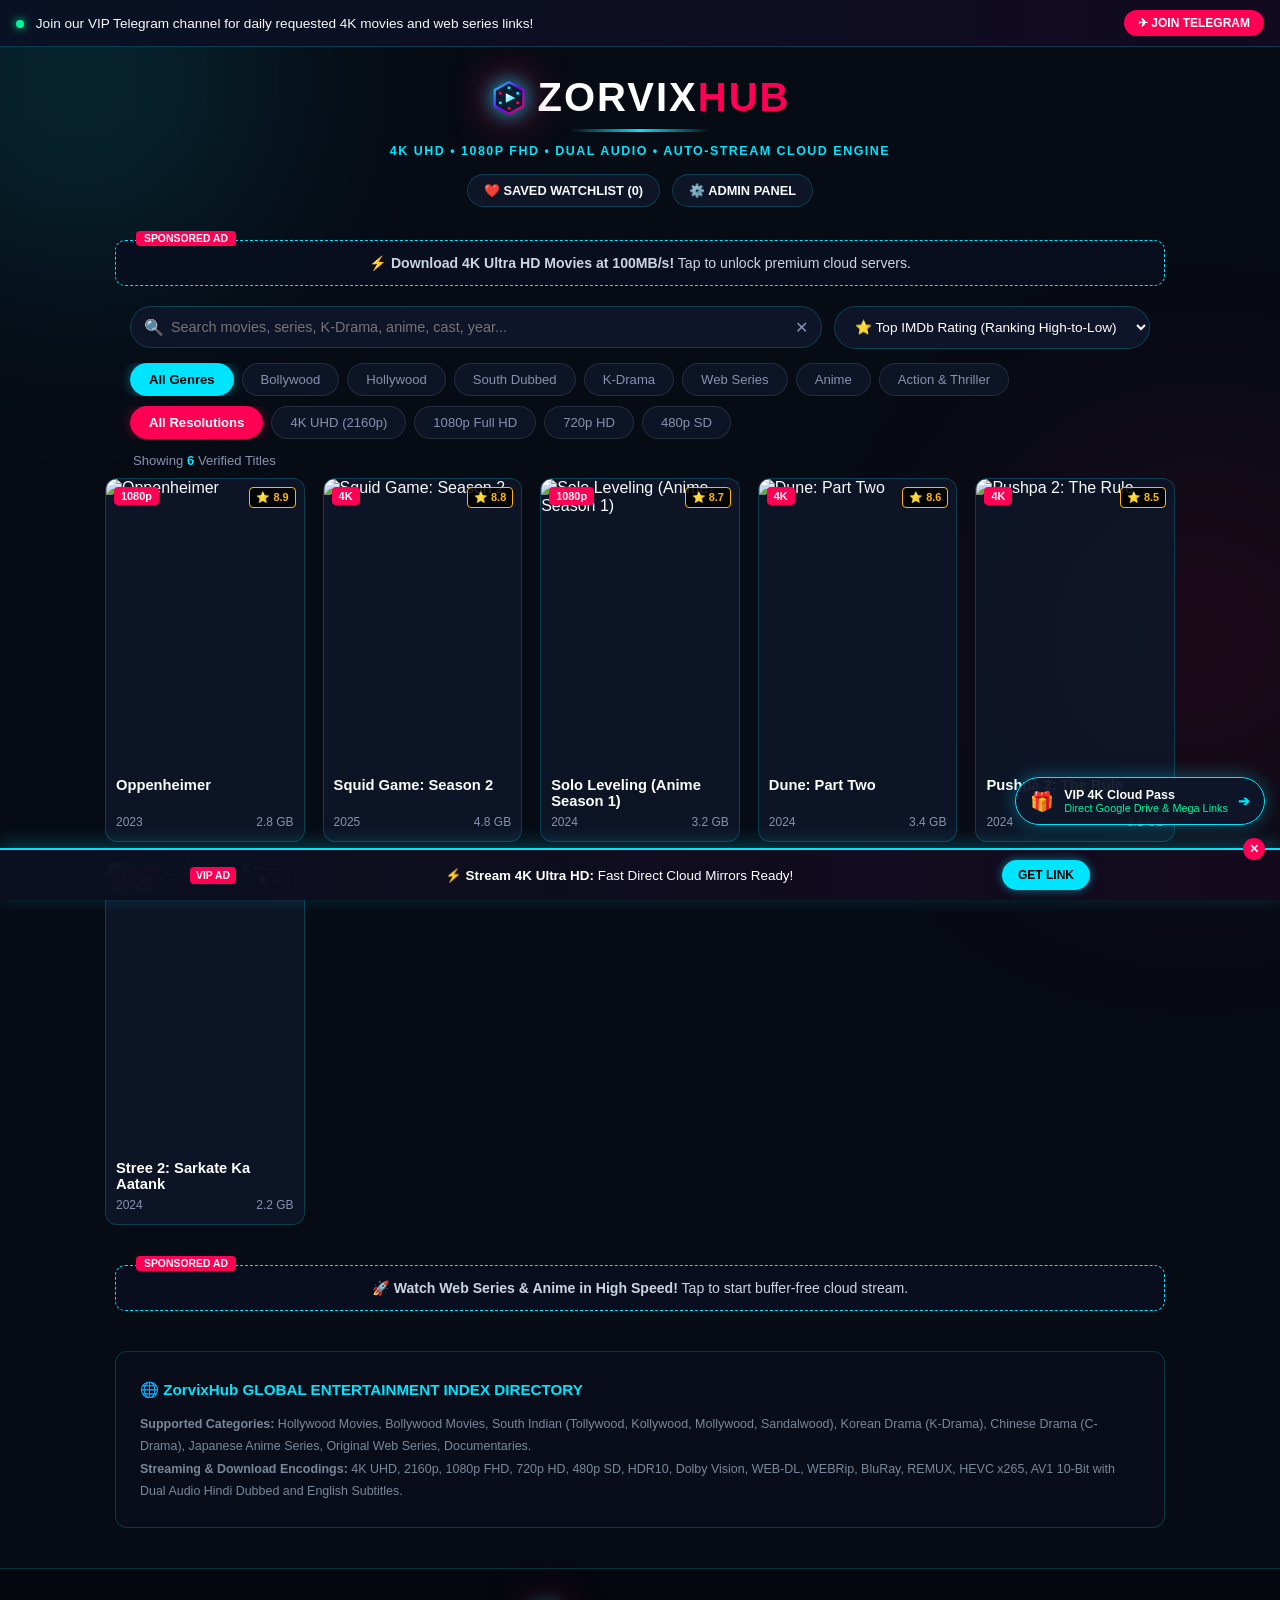
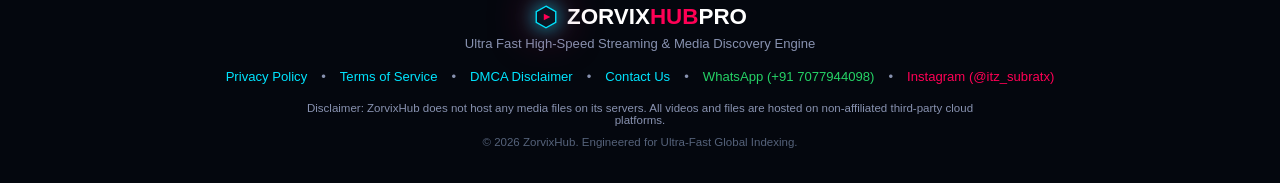
==== index.html @ 049d760f "Connected official Telegram channel https://t.me/chine_hub to announcement bar and contact page" ====
<!DOCTYPE html>
<html lang="en">
<head>
    <meta charset="UTF-8">
    <meta name="viewport" content="width=device-width, initial-scale=1.0">

    <!-- Search Engine & Ad Verifications -->
    <meta name="google-site-verification" content="EJWRlxUQaINlHcEwIKoQT2uw1uPdCqK98JJCROmM9QI" />
    <meta name="monetag" content="31e8a74ea8560d8a04b7a0386dc97819" />

    <!-- Top Ranking SEO Meta Tags -->
    <title>ZorvixHub - Watch Online & Download 4K Ultra HD Movies, Web Series, K-Drama Free</title>
    <meta name="title" content="ZorvixHub - Watch Online & Download 4K Ultra HD Movies, Web Series, K-Drama Free">
    <meta name="description" content="Stream and download latest Bollywood, Hollywood, South Indian (Tollywood, Kollywood), K-Drama, and Web Series in 4K UHD, 1080p Full HD, Dual Audio Hindi Dubbed with ultra fast cloud servers.">
    <meta name="keywords" content="movies, movie, films, cinema, latest movies, new movies, Hollywood movies, Bollywood movies, South Indian movies, Telugu movies, Tamil movies, web series, K-drama, anime, 4K, 1080p, 720p, Dual Audio, Hindi dubbed, watch online, free download, ZorvixHub">
    <meta name="robots" content="index, follow, max-image-preview:large, max-snippet:-1, max-video-preview:-1">
    <link rel="canonical" href="https://subbhu7077.github.io/movies-site/">

    <!-- Social Media Open Graph (WhatsApp, FB, Telegram) -->
    <meta property="og:type" content="website">
    <meta property="og:url" content="https://subbhu7077.github.io/movies-site/">
    <meta property="og:site_name" content="ZorvixHub">
    <meta property="og:title" content="ZorvixHub - 4K Ultra HD Movies & Web Series Free Streaming Portal">
    <meta property="og:description" content="Direct high-speed streaming and cloud downloads for latest movies, anime & web series.">
    <meta property="og:image" content="https://subbhu7077.github.io/movies-site/banner.jpg">

    <!-- Twitter Card -->
    <meta name="twitter:card" content="summary_large_image">
    <meta name="twitter:title" content="ZorvixHub - Ultra Fast 4K Movies Portal">
    <meta name="twitter:description" content="Watch online & download movies in 4K UHD with multi-audio & subtitles.">
    <meta name="twitter:image" content="https://subbhu7077.github.io/movies-site/banner.jpg">

    <!-- Schema.org Dynamic Search Graph -->
    <script type="application/ld+json">
    {
      "@context": "https://schema.org",
      "@graph": [
        {
          "@type": "WebSite",
          "@id": "https://subbhu7077.github.io/movies-site/#website",
          "url": "https://subbhu7077.github.io/movies-site/",
          "name": "ZorvixHub",
          "potentialAction": {
            "@type": "SearchAction",
            "target": "https://subbhu7077.github.io/movies-site/?search={search_term_string}",
            "query-input": "required name=search_term_string"
          }
        },
        {
          "@type": "Organization",
          "name": "ZorvixHub Media",
          "url": "https://subbhu7077.github.io/movies-site/",
          "logo": "https://subbhu7077.github.io/movies-site/banner.jpg"
        }
      ]
    }
    </script>

    <link rel="stylesheet" href="style.css?v=100">
</head>
<body>

    <div class="ambient-glow glow-cyan"></div>
    <div class="ambient-glow glow-pink"></div>

    <!-- Announcement Bar -->
    <div class="top-notice">
        <div class="notice-text">
            <span class="live-dot"></span>
            <span>Join our VIP Telegram channel for daily requested 4K movies and web series links!</span>
        </div>
        <a href="https://t.me/chine_hub" target="_blank" class="notice-btn" rel="noopener">✈ JOIN TELEGRAM</a>
    </div>

    <!-- Header Section with Floating Glowing Cinema Logo -->
    <header>
        <div class="logo-wrap">
            <h1 class="neon-title">
                <span class="floating-brand-logo" title="ZorvixHub Official Logo">
                    <svg viewBox="0 0 48 48" fill="none" xmlns="http://www.w3.org/2000/svg">
                        <defs>
                            <linearGradient id="cineLogoGrad" x1="0%" y1="0%" x2="100%" y2="100%">
                                <stop offset="0%" stop-color="#00e5ff"/>
                                <stop offset="50%" stop-color="#7000ff"/>
                                <stop offset="100%" stop-color="#ff0055"/>
                            </linearGradient>
                            <linearGradient id="cinePlayGrad" x1="0%" y1="0%" x2="100%" y2="100%">
                                <stop offset="0%" stop-color="#ffffff"/>
                                <stop offset="100%" stop-color="#00e5ff"/>
                            </linearGradient>
                        </defs>
                        <path d="M24 4L42 14V34L24 44L6 34V14L24 4Z" stroke="url(#cineLogoGrad)" stroke-width="2.8" stroke-linejoin="round" fill="rgba(10, 15, 29, 0.85)"/>
                        <circle cx="24" cy="11" r="2" fill="#00e5ff"/>
                        <circle cx="13" cy="18" r="2" fill="#ff0055"/>
                        <circle cx="35" cy="18" r="2" fill="#00e5ff"/>
                        <circle cx="13" cy="30" r="2" fill="#00e5ff"/>
                        <circle cx="35" cy="30" r="2" fill="#ff0055"/>
                        <circle cx="24" cy="37" r="2" fill="#ff0055"/>
                        <path d="M20 18L32 24L20 30V18Z" fill="url(#cinePlayGrad)"/>
                    </svg>
                </span>ZORVIX<span>HUB</span>
            </h1>
            <div class="neon-glow-line"></div>
        </div>
        <h2 class="subtitle">4K UHD • 1080P FHD • DUAL AUDIO • AUTO-STREAM CLOUD ENGINE</h2>

        <div class="header-tools">
            <button class="fav-tool-btn" onclick="toggleFavoritesView()">
                ❤️ SAVED WATCHLIST (<span id="favCount">0</span>)
            </button>
            <button class="admin-shortcut-btn" onclick="showPinModal()">
                ⚙️ ADMIN PANEL
            </button>
        </div>
    </header>

    <!-- Top Sponsored Ad Trigger -->
    <div class="ad-box" onclick="triggerAd('top_banner')">
        <span class="ad-tag">SPONSORED AD</span>
        <div class="ad-inner-content">
            <p>⚡ <strong>Download 4K Ultra HD Movies at 100MB/s!</strong> Tap to unlock premium cloud servers.</p>
        </div>
    </div>

    <!-- Search & Ranking Controls -->
    <section class="search-sort-container" aria-label="Search and Filter">
        <div class="search-wrap">
            <span class="search-icon">🔍</span>
            <input 
                type="text" 
                id="searchInput" 
                placeholder="Search movies, series, K-Drama, anime, cast, year..." 
                oninput="applyAllFilters()"
                autocomplete="off"
            >
            <button id="clearSearchBtn" class="clear-btn" onclick="clearSearch()">✕</button>
        </div>

        <div class="sort-wrap">
            <select id="sortSelect" onchange="applyAllFilters()">
                <option value="rating">⭐ Top IMDb Rating (Ranking High-to-Low)</option>
                <option value="latest">📅 Latest 2026 Releases</option>
                <option value="featured">🔥 Featured & Trending</option>
                <option value="name">🔤 Title (A - Z)</option>
            </select>
        </div>
    </section>

    <!-- Category Tabs -->
    <nav class="category-tabs" aria-label="Movie Categories">
        <button class="tab-btn active" onclick="filterCategory('all')">All Genres</button>
        <button class="tab-btn" onclick="filterCategory('bollywood')">Bollywood</button>
        <button class="tab-btn" onclick="filterCategory('hollywood')">Hollywood</button>
        <button class="tab-btn" onclick="filterCategory('south')">South Dubbed</button>
        <button class="tab-btn" onclick="filterCategory('kdrama')">K-Drama</button>
        <button class="tab-btn" onclick="filterCategory('series')">Web Series</button>
        <button class="tab-btn" onclick="filterCategory('anime')">Anime</button>
        <button class="tab-btn" onclick="filterCategory('action')">Action & Thriller</button>
    </nav>

    <!-- Quality Tabs -->
    <nav class="quality-tabs" aria-label="Movie Resolutions">
        <button class="quality-btn active" onclick="filterQuality('all')">All Resolutions</button>
        <button class="quality-btn" onclick="filterQuality('4K')">4K UHD (2160p)</button>
        <button class="quality-btn" onclick="filterQuality('1080p')">1080p Full HD</button>
        <button class="quality-btn" onclick="filterQuality('720p')">720p HD</button>
        <button class="quality-btn" onclick="filterQuality('480p')">480p SD</button>
    </nav>

    <div class="stats-bar">
        <span>Showing <strong id="movieCounter" class="highlight-cyan">0</strong> Verified Titles</span>
    </div>

    <!-- Movie Grid -->
    <main class="grid-container" id="movieList"></main>

    <!-- Bottom Sponsored Ad Trigger -->
    <div class="ad-box" onclick="triggerAd('bottom_banner')">
        <span class="ad-tag">SPONSORED AD</span>
        <div class="ad-inner-content">
            <p>🚀 <strong>Watch Web Series & Anime in High Speed!</strong> Tap to start buffer-free cloud stream.</p>
        </div>
    </div>

    <!-- Crawler SEO Directory (Googlebot Indexing Magnet) -->
    <section class="seo-keyword-directory">
        <h3>🌐 ZorvixHub GLOBAL ENTERTAINMENT INDEX DIRECTORY</h3>
        <p><strong>Supported Categories:</strong> Hollywood Movies, Bollywood Movies, South Indian (Tollywood, Kollywood, Mollywood, Sandalwood), Korean Drama (K-Drama), Chinese Drama (C-Drama), Japanese Anime Series, Original Web Series, Documentaries.</p>
        <p><strong>Streaming & Download Encodings:</strong> 4K UHD, 2160p, 1080p FHD, 720p HD, 480p SD, HDR10, Dolby Vision, WEB-DL, WEBRip, BluRay, REMUX, HEVC x265, AV1 10-Bit with Dual Audio Hindi Dubbed and English Subtitles.</p>
    </section>

    <!-- Footer with Legal Links & Verified Socials -->
    <footer>
        <div class="footer-brand">
            <span class="floating-brand-logo" style="margin-right:8px;">
                <svg viewBox="0 0 48 48" fill="none" style="width:26px; height:26px;">
                    <path d="M24 4L42 14V34L24 44L6 34V14L24 4Z" stroke="#00e5ff" stroke-width="2.5" fill="rgba(10,15,29,0.9)"/>
                    <path d="M20 18L32 24L20 30V18Z" fill="#ff0055"/>
                </svg>
            </span>ZORVIX<span>HUB</span> PRO
        </div>
        <p>Ultra Fast High-Speed Streaming & Media Discovery Engine</p>
        
        <div class="footer-legal-links">
            <a href="privacy.html">Privacy Policy</a>
            <span>•</span>
            <a href="terms.html">Terms of Service</a>
            <span>•</span>
            <a href="dmca.html">DMCA Disclaimer</a>
            <span>•</span>
            <a href="contact.html">Contact Us</a>
            <span>•</span>
            <a href="https://wa.me/917077944098" target="_blank" style="color:#25d366;">WhatsApp (+91 7077944098)</a>
            <span>•</span>
            <a href="https://instagram.com/itz_subratx" target="_blank" style="color:#ff0055;">Instagram (@itz_subratx)</a>
        </div>

        <p class="disclaimer">Disclaimer: ZorvixHub does not host any media files on its servers. All videos and files are hosted on non-affiliated third-party cloud platforms.</p>
        <p class="copyright">© 2026 ZorvixHub. Engineered for Ultra-Fast Global Indexing.</p>
    </footer>

    <!-- Movie Detail Modal -->
    <div id="movieModal" class="modal-overlay" onclick="handleBackdropClick(event)">
        <div class="modal-box">
            <button class="modal-close" onclick="closeModal()">&times;</button>
            <div class="modal-content">
                <div class="modal-poster-wrap">
                    <img id="modalPoster" src="" alt="Movie Poster">
                    <span id="modalQuality" class="quality-badge"></span>
                    <span id="modalRating" class="rating-badge"></span>
                </div>
                
                <div class="modal-details">
                    <div class="modal-header-row">
                        <h2 id="modalTitle"></h2>
                        <button id="modalFavBtn" class="modal-heart-btn" title="Add to Watchlist">🤍</button>
                    </div>
                    
                    <div class="modal-meta">
                        <span id="modalCategory" class="meta-tag"></span>
                        <span id="modalSize" class="meta-tag"></span>
                        <span id="modalYear" class="meta-tag"></span>
                        <span id="modalAudio" class="meta-tag audio-tag"></span>
                    </div>

                    <!-- Streaming Server Switcher -->
                    <div class="stream-servers-box">
                        <p class="stream-header-text">🎬 INSTANT ONLINE STREAMING (MULTI-SERVERS):</p>
                        <div class="stream-btn-row">
                            <button id="server1Btn" class="stream-btn s-btn-active" onclick="switchStreamServer(1)">▶ SERVER 1 (AUTO 1080P)</button>
                            <button id="server2Btn" class="stream-btn" onclick="switchStreamServer(2)">⚡ SERVER 2 (SUPER EMBED)</button>
                            <button id="trailerBtn" class="trailer-btn" onclick="openCurrentTrailer()">🎬 TRAILER</button>
                        </div>
                    </div>

                    <!-- Social Sharing -->
                    <div class="modal-share-bar">
                        <button class="neon-share-btn btn-copy" onclick="copyShareLink()">🔗 COPY</button>
                        <button class="neon-share-btn btn-whatsapp" onclick="shareOnWhatsApp()">💬 WHATSAPP</button>
                        <button class="neon-share-btn btn-telegram" onclick="shareOnTelegram()">✈ TELEGRAM</button>
                    </div>

                    <p class="storyline-heading">SYNOPSIS & STORYLINE</p>
                    <p id="modalStory" class="modal-story"></p>

                    <!-- Cloud Download Servers -->
                    <div class="modal-servers-section">
                        <p class="servers-heading">⚡ SELECT HIGH SPEED DOWNLOAD SERVER</p>
                        <div id="modalServerList" class="server-btn-grid"></div>
                    </div>

                    <div class="utility-btn-bar">
                        <button id="modalSubtitlesBtn" class="utility-btn btn-sub">📥 Subtitles (.SRT)</button>
                        <button class="utility-btn btn-report" onclick="reportBrokenLink()">⚠️ Report Dead Link</button>
                    </div>
                </div>
            </div>
        </div>
    </div>

    <!-- Video Player Modal with 5-Second Pre-Roll Video Ad Overlay -->
    <div id="playerModal" class="modal-overlay" onclick="closePlayerOnBackdrop(event)">
        <div class="modal-box player-box">
            <button class="modal-close" onclick="closePlayer()">&times;</button>
            <h3 id="playerTitle" class="player-title"></h3>
            
            <div class="video-wrapper" style="position: relative;">
                <!-- Pre-Roll Video Ad Overlay -->
                <div id="prerollOverlay" class="preroll-overlay">
                    <div class="preroll-top-bar">
                        <span id="prerollTimer" class="preroll-timer">Ad: Video starts in 5s</span>
                        <button id="prerollSkipBtn" class="preroll-skip-btn">SKIP AD IN 5s</button>
                    </div>
                    <div class="preroll-content" onclick="handlePrerollClick()">
                        <span class="preroll-badge">SPONSORED STREAM AD</span>
                        <div class="preroll-title">⚡ High-Speed Ultra 4K Media Server</div>
                        <p style="color:#8892b0; font-size:0.85rem; max-width:400px; margin:0 auto;">Tap anywhere to unlock instant 100MB/s streaming bandwidth without buffering.</p>
                        <button class="preroll-cta-btn">WATCH IN FULL HD ➔</button>
                    </div>
                </div>

                <iframe id="videoPlayerFrame" src="" frameborder="0" allowfullscreen allow="autoplay" title="Movie Video Player"></iframe>
            </div>
        </div>
    </div>

    
    <!-- Floating Sticky Bottom Mobile Banner -->
    <aside class="sticky-bottom-ad" id="stickyAd" onclick="triggerAd("sticky_banner")">
        <button class="close-sticky-ad" onclick="closeStickyAd(event)" aria-label="Close ad">✕</button>
        <div class="sticky-ad-content">
            <span class="ad-badge">VIP AD</span>
            <span>⚡ <strong>Stream 4K Ultra HD:</strong> Fast Direct Cloud Mirrors Ready!</span>
            <button class="sticky-cta-btn">GET LINK</button>
        </div>
    </aside>

    <!-- Floating Social Bar Prompt -->
    <aside class="social-bar-prompt" id="socialPrompt" onclick="triggerAd("social_bar")">
        <span class="pulse-icon">🎁</span>
        <div class="social-text">
            <strong>VIP 4K Cloud Pass</strong>
            <p>Direct Google Drive & Mega Links</p>
        </div>
        <span class="social-arrow">➔</span>
    </aside>

    <!-- Admin PIN Modal -->
    <div id="pinModal" class="modal-overlay" onclick="closePinModalOnBackdrop(event)">
        <div class="modal-box pin-modal-box">
            <button class="modal-close" onclick="closePinModal()">&times;</button>
            <div class="pin-card-inner">
                <div class="pin-lock-icon">🔒</div>
                <h3>ADMIN SECURITY</h3>
                <p>Enter 4-digit PIN to access administration:</p>
                <input type="password" id="modalPinInput" placeholder="••••" maxlength="6" inputmode="numeric">
                <button class="pin-submit-btn" onclick="verifyAdminPin()">UNLOCK DASHBOARD</button>
                <div id="modalPinError" class="pin-error-text">❌ Invalid PIN! Try again.</div>
            </div>
        </div>
    </div>

    <div id="neonToast" class="neon-toast"></div>

    <script src="script.js?v=100"></script>
</body>
</html>
---- style.css ----
:root {
    --bg-dark: #070b14;
    --card-bg: rgba(15, 23, 42, 0.85);
    --cyan: #00e5ff;
    --pink: #ff0055;
    --gold: #ffb703;
    --green: #00f59b;
    --text-white: #f8fafc;
    --text-muted: #8892b0;
    --border: rgba(0, 229, 255, 0.2);
}

* {
    box-sizing: border-box;
    margin: 0;
    padding: 0;
    font-family: -apple-system, BlinkMacSystemFont, "Segoe UI", Roboto, Oxygen, Ubuntu, Cantarell, sans-serif;
}

body {
    background-color: var(--bg-dark);
    color: var(--text-white);
    min-height: 100vh;
    position: relative;
    overflow-x: hidden;
}

/* Ambient Neon Glow Orbs */
.ambient-glow {
    position: fixed;
    width: 320px;
    height: 320px;
    border-radius: 50%;
    filter: blur(120px);
    z-index: -1;
    pointer-events: none;
}
.glow-cyan { top: -80px; left: -80px; background: rgba(0, 229, 255, 0.18); }
.glow-pink { bottom: 100px; right: -80px; background: rgba(255, 0, 85, 0.14); }

/* Top Announcement Notice */
.top-notice {
    background: linear-gradient(90deg, #091224, #120a1f);
    border-bottom: 1px solid var(--border);
    padding: 10px 16px;
    display: flex;
    justify-content: space-between;
    align-items: center;
    font-size: 0.85rem;
    gap: 10px;
}
.live-dot {
    display: inline-block;
    width: 8px;
    height: 8px;
    background: var(--green);
    border-radius: 50%;
    margin-right: 8px;
    box-shadow: 0 0 8px var(--green);
}
.notice-btn {
    background: var(--pink);
    color: #fff;
    text-decoration: none;
    padding: 6px 14px;
    border-radius: 20px;
    font-weight: bold;
    font-size: 0.75rem;
    white-space: nowrap;
}

/* Header & Floating Logo */
header {
    text-align: center;
    padding: 28px 15px 15px 15px;
}
.neon-title {
    font-size: 2.5rem;
    font-weight: 900;
    letter-spacing: 2px;
    display: inline-flex;
    align-items: center;
    color: #fff;
}
.neon-title span { color: var(--pink); }
.neon-glow-line {
    width: 140px;
    height: 3px;
    margin: 8px auto 12px auto;
    background: linear-gradient(90deg, transparent, var(--cyan), transparent);
}
.subtitle {
    font-size: 0.78rem;
    color: var(--cyan);
    letter-spacing: 1.5px;
    margin-bottom: 16px;
}
.header-tools {
    display: flex;
    justify-content: center;
    gap: 12px;
    flex-wrap: wrap;
}
.fav-tool-btn, .admin-shortcut-btn {
    background: rgba(15, 23, 42, 0.9);
    border: 1px solid var(--border);
    color: var(--text-white);
    padding: 8px 16px;
    border-radius: 20px;
    cursor: pointer;
    font-size: 0.8rem;
    font-weight: bold;
    transition: 0.2s;
}
.fav-tool-btn:hover { border-color: var(--pink); }
.admin-shortcut-btn:hover { border-color: var(--cyan); }

/* Floating Glowing Brand Logo */
.floating-brand-logo {
    display: inline-flex;
    align-items: center;
    justify-content: center;
    vertical-align: middle;
    margin-right: 10px;
    animation: logoFloatPhysics 3.5s ease-in-out infinite;
}
.floating-brand-logo svg {
    width: 38px;
    height: 38px;
    filter: drop-shadow(0 0 10px rgba(0, 229, 255, 0.9)) drop-shadow(0 0 20px rgba(255, 0, 85, 0.6));
    animation: logoAuraBreathe 2.8s ease-in-out infinite alternate;
}
@keyframes logoFloatPhysics {
    0%, 100% { transform: translateY(0px) rotate(0deg); }
    50% { transform: translateY(-7px) rotate(-2deg); }
}
@keyframes logoAuraBreathe {
    0% { filter: drop-shadow(0 0 6px rgba(0, 229, 255, 0.7)); }
    100% { filter: drop-shadow(0 0 16px rgba(0, 229, 255, 1)) drop-shadow(0 0 28px rgba(255, 0, 85, 0.9)); }
}

/* Sponsored Ad Boxes */
.ad-box {
    max-width: 1050px;
    margin: 18px auto;
    padding: 14px 18px;
    background: rgba(10, 16, 32, 0.85);
    border: 1px dashed var(--cyan);
    border-radius: 10px;
    text-align: center;
    cursor: pointer;
    position: relative;
    transition: transform 0.2s;
}
.ad-box:hover { transform: scale(1.01); }
.ad-tag {
    position: absolute;
    top: -10px;
    left: 20px;
    background: var(--pink);
    color: #fff;
    font-size: 0.65rem;
    font-weight: 900;
    padding: 2px 8px;
    border-radius: 4px;
}
.ad-inner-content p { font-size: 0.88rem; color: #cbd5e1; }

/* Search & Sort */
.search-sort-container {
    max-width: 1050px;
    margin: 20px auto 14px auto;
    padding: 0 15px;
    display: flex;
    gap: 12px;
    flex-wrap: wrap;
}
.search-wrap {
    flex: 1 1 300px;
    position: relative;
    display: flex;
    align-items: center;
}
.search-icon {
    position: absolute;
    left: 14px;
    color: var(--text-muted);
}
.search-wrap input {
    width: 100%;
    padding: 12px 40px;
    background: rgba(15, 23, 42, 0.95);
    border: 1px solid var(--border);
    border-radius: 30px;
    color: #fff;
    font-size: 0.9rem;
    outline: none;
    transition: border-color 0.2s;
}
.search-wrap input:focus { border-color: var(--cyan); box-shadow: 0 0 10px rgba(0,229,255,0.3); }
.clear-btn {
    position: absolute;
    right: 14px;
    background: none;
    border: none;
    color: var(--text-muted);
    font-size: 1rem;
    cursor: pointer;
}
.sort-wrap select {
    padding: 12px 16px;
    background: rgba(15, 23, 42, 0.95);
    border: 1px solid var(--border);
    border-radius: 30px;
    color: #fff;
    font-size: 0.85rem;
    outline: none;
    cursor: pointer;
}

/* Category & Quality Tabs */
.category-tabs, .quality-tabs {
    max-width: 1050px;
    margin: 10px auto;
    padding: 0 15px;
    display: flex;
    gap: 8px;
    overflow-x: auto;
    scrollbar-width: none;
}
.category-tabs::-webkit-scrollbar, .quality-tabs::-webkit-scrollbar { display: none; }
.tab-btn, .quality-btn {
    background: rgba(15, 23, 42, 0.8);
    border: 1px solid rgba(255, 255, 255, 0.1);
    color: var(--text-muted);
    padding: 8px 18px;
    border-radius: 20px;
    font-size: 0.82rem;
    white-space: nowrap;
    cursor: pointer;
    transition: 0.2s;
}
.tab-btn.active {
    background: var(--cyan);
    color: #000;
    font-weight: bold;
    border-color: var(--cyan);
    box-shadow: 0 0 12px rgba(0, 229, 255, 0.4);
}
.quality-btn.active {
    background: var(--pink);
    color: #fff;
    font-weight: bold;
    border-color: var(--pink);
    box-shadow: 0 0 12px rgba(255, 0, 85, 0.4);
}
.stats-bar {
    max-width: 1050px;
    margin: 14px auto 8px auto;
    padding: 0 18px;
    font-size: 0.82rem;
    color: var(--text-muted);
}
.highlight-cyan { color: var(--cyan); }

/* Movie Grid & Responsive Cards */
.grid-container {
    max-width: 1100px;
    margin: 10px auto 40px auto;
    padding: 0 15px;
    display: grid;
    grid-template-columns: repeat(auto-fill, minmax(180px, 1fr));
    gap: 18px;
}
.movie-card {
    background: var(--card-bg);
    border: 1px solid var(--border);
    border-radius: 12px;
    overflow: hidden;
    cursor: pointer;
    position: relative;
    transition: transform 0.25s, border-color 0.25s, box-shadow 0.25s;
    display: flex;
    flex-direction: column;
}
.movie-card:hover {
    transform: translateY(-6px);
    border-color: var(--cyan);
    box-shadow: 0 0 18px rgba(0, 229, 255, 0.35);
}
.card-poster-wrap {
    position: relative;
    width: 100%;
    padding-top: 145%;
    overflow: hidden;
}
.card-poster-wrap img {
    position: absolute;
    top: 0;
    left: 0;
    width: 100%;
    height: 100%;
    object-fit: cover;
    transition: transform 0.3s;
}
.movie-card:hover .card-poster-wrap img { transform: scale(1.05); }
.badge-quality {
    position: absolute;
    top: 8px;
    left: 8px;
    background: var(--pink);
    color: #fff;
    font-size: 0.68rem;
    font-weight: 900;
    padding: 3px 7px;
    border-radius: 4px;
}
.badge-rating {
    position: absolute;
    top: 8px;
    right: 8px;
    background: rgba(0, 0, 0, 0.85);
    color: var(--gold);
    border: 1px solid var(--gold);
    font-size: 0.68rem;
    font-weight: bold;
    padding: 3px 6px;
    border-radius: 4px;
}
.card-info {
    padding: 12px 10px;
    display: flex;
    flex-direction: column;
    flex-grow: 1;
    justify-content: space-between;
}
.card-title {
    font-size: 0.92rem;
    font-weight: bold;
    color: #fff;
    margin-bottom: 6px;
    display: -webkit-box;
    -webkit-line-clamp: 2;
    -webkit-box-orient: vertical;
    overflow: hidden;
}
.card-subtext {
    font-size: 0.75rem;
    color: var(--text-muted);
    display: flex;
    justify-content: space-between;
}

/* Modals */
.modal-overlay {
    position: fixed;
    top: 0;
    left: 0;
    width: 100%;
    height: 100%;
    background: rgba(0, 0, 0, 0.88);
    backdrop-filter: blur(8px);
    z-index: 100;
    display: none;
    align-items: center;
    justify-content: center;
    padding: 15px;
}
.modal-box {
    background: #0b1120;
    border: 1px solid var(--border);
    border-radius: 14px;
    max-width: 820px;
    width: 100%;
    max-height: 90vh;
    overflow-y: auto;
    position: relative;
    padding: 24px;
    box-shadow: 0 0 35px rgba(0, 229, 255, 0.2);
}
.modal-close {
    position: absolute;
    top: 14px;
    right: 18px;
    background: none;
    border: none;
    color: #fff;
    font-size: 1.6rem;
    cursor: pointer;
    z-index: 10;
}
.modal-content {
    display: flex;
    gap: 22px;
    flex-wrap: wrap;
}
.modal-poster-wrap {
    flex: 1 1 240px;
    position: relative;
}
.modal-poster-wrap img {
    width: 100%;
    border-radius: 10px;
    border: 1px solid var(--border);
    display: block;
}
.modal-details {
    flex: 2 1 340px;
}
.modal-header-row {
    display: flex;
    justify-content: space-between;
    align-items: center;
    margin-bottom: 10px;
}
.modal-header-row h2 {
    font-size: 1.5rem;
    color: #fff;
}
.modal-heart-btn {
    background: none;
    border: none;
    font-size: 1.5rem;
    cursor: pointer;
}
.modal-meta {
    display: flex;
    flex-wrap: wrap;
    gap: 6px;
    margin-bottom: 16px;
}
.meta-tag {
    background: rgba(255, 255, 255, 0.08);
    color: var(--text-white);
    font-size: 0.75rem;
    padding: 3px 8px;
    border-radius: 4px;
}
.audio-tag { color: var(--green); border: 1px solid var(--green); }

/* Streaming Server Switcher */
.stream-servers-box {
    background: rgba(15, 23, 42, 0.9);
    border: 1px solid var(--border);
    padding: 14px;
    border-radius: 8px;
    margin-bottom: 16px;
}
.stream-header-text {
    font-size: 0.78rem;
    color: var(--cyan);
    font-weight: bold;
    margin-bottom: 10px;
}
.stream-btn-row {
    display: flex;
    gap: 8px;
    flex-wrap: wrap;
}
.stream-btn {
    flex: 1 1 140px;
    background: rgba(0, 229, 255, 0.15);
    border: 1px solid var(--cyan);
    color: #fff;
    padding: 10px 14px;
    border-radius: 6px;
    font-size: 0.8rem;
    font-weight: bold;
    cursor: pointer;
}
.stream-btn.s-btn-active {
    background: var(--cyan);
    color: #000;
}
.trailer-btn {
    background: rgba(255, 0, 85, 0.15);
    border: 1px solid var(--pink);
    color: #fff;
    padding: 10px 14px;
    border-radius: 6px;
    font-size: 0.8rem;
    font-weight: bold;
    cursor: pointer;
}

/* Sharing buttons */
.modal-share-bar {
    display: flex;
    gap: 8px;
    margin-bottom: 18px;
}
.neon-share-btn {
    flex: 1;
    padding: 8px;
    border: none;
    border-radius: 6px;
    font-size: 0.75rem;
    font-weight: bold;
    cursor: pointer;
}
.btn-copy { background: rgba(255, 255, 255, 0.15); color: #fff; }
.btn-whatsapp { background: #25d366; color: #000; }
.btn-telegram { background: #0088cc; color: #fff; }

.storyline-heading, .servers-heading {
    font-size: 0.82rem;
    font-weight: bold;
    color: var(--cyan);
    margin: 14px 0 6px 0;
}
.modal-story {
    font-size: 0.88rem;
    color: #94a3b8;
    line-height: 1.6;
}

/* Server Download Grid */
.server-btn-grid {
    display: grid;
    grid-template-columns: repeat(auto-fill, minmax(200px, 1fr));
    gap: 10px;
    margin-top: 10px;
}
.server-download-btn {
    background: linear-gradient(135deg, #0f172a, #1e293b);
    border: 1px solid var(--green);
    color: var(--green);
    padding: 11px 14px;
    border-radius: 6px;
    font-size: 0.82rem;
    font-weight: bold;
    cursor: pointer;
    text-align: left;
    transition: 0.2s;
}
.server-download-btn:hover {
    background: var(--green);
    color: #000;
    box-shadow: 0 0 14px rgba(0, 245, 155, 0.4);
}

.utility-btn-bar {
    margin-top: 18px;
    display: flex;
    gap: 10px;
}
.utility-btn {
    background: none;
    border: 1px solid rgba(255, 255, 255, 0.2);
    color: var(--text-muted);
    padding: 6px 12px;
    border-radius: 4px;
    font-size: 0.75rem;
    cursor: pointer;
}

/* Video Player & Pre-Roll Ad Overlay */
.player-box { max-width: 900px; padding: 20px; }
.player-title { color: #fff; font-size: 1.1rem; margin-bottom: 14px; }
.video-wrapper {
    position: relative;
    padding-top: 56.25%;
    background: #000;
    border-radius: 8px;
    overflow: hidden;
    border: 1px solid var(--border);
}
.video-wrapper iframe {
    position: absolute;
    top: 0;
    left: 0;
    width: 100%;
    height: 100%;
}
.preroll-overlay {
    position: absolute;
    top: 0;
    left: 0;
    width: 100%;
    height: 100%;
    background: #000;
    z-index: 50;
    display: none;
    flex-direction: column;
    justify-content: space-between;
    align-items: center;
    padding: 15px;
}
.preroll-top-bar {
    width: 100%;
    display: flex;
    justify-content: space-between;
    align-items: center;
    background: rgba(10, 15, 29, 0.9);
    padding: 8px 14px;
    border-radius: 6px;
    border: 1px solid var(--border);
}
.preroll-timer { color: var(--cyan); font-size: 0.85rem; font-weight: bold; }
.preroll-skip-btn {
    background: rgba(255, 255, 255, 0.1);
    color: var(--text-muted);
    border: 1px solid rgba(255, 255, 255, 0.2);
    padding: 6px 14px;
    font-size: 0.8rem;
    border-radius: 4px;
    cursor: not-allowed;
}
.preroll-skip-btn.active {
    background: var(--pink);
    color: #fff;
    cursor: pointer;
    font-weight: bold;
    box-shadow: 0 0 12px rgba(255, 0, 85, 0.6);
}
.preroll-content {
    display: flex;
    flex-direction: column;
    align-items: center;
    justify-content: center;
    text-align: center;
    cursor: pointer;
    width: 100%;
    height: 70%;
}
.preroll-badge {
    background: var(--gold);
    color: #000;
    font-size: 0.7rem;
    font-weight: 900;
    padding: 3px 8px;
    border-radius: 3px;
    margin-bottom: 10px;
}
.preroll-title { color: #fff; font-size: 1.25rem; font-weight: bold; margin-bottom: 8px; }
.preroll-cta-btn {
    margin-top: 14px;
    background: linear-gradient(135deg, var(--cyan), #0077ff);
    color: #000;
    font-weight: 900;
    border: none;
    padding: 10px 22px;
    border-radius: 25px;
    font-size: 0.85rem;
}

/* SEO Keyword Directory Section */
.seo-keyword-directory {
    max-width: 1050px;
    margin: 40px auto;
    padding: 24px;
    background: rgba(10, 15, 29, 0.7);
    border: 1px solid var(--border);
    border-radius: 12px;
    font-size: 0.78rem;
    line-height: 1.8;
    color: #7a889b;
}
.seo-keyword-directory h3 { color: var(--cyan); font-size: 0.95rem; margin-bottom: 10px; }

/* Footer */
footer {
    text-align: center;
    padding: 35px 15px;
    border-top: 1px solid var(--border);
    background: #04070e;
    font-size: 0.82rem;
    color: var(--text-muted);
}
.footer-brand {
    font-size: 1.4rem;
    font-weight: 900;
    color: #fff;
    margin-bottom: 6px;
    display: inline-flex;
    align-items: center;
}
.footer-brand span { color: var(--pink); }
.footer-legal-links {
    margin: 18px 0;
    display: flex;
    justify-content: center;
    flex-wrap: wrap;
    gap: 14px;
}
.footer-legal-links a { color: var(--cyan); text-decoration: none; font-size: 0.82rem; }
.disclaimer { font-size: 0.72rem; max-width: 700px; margin: 10px auto; }
.copyright { font-size: 0.72rem; margin-top: 8px; color: #55627a; }

/* Toast */
.neon-toast {
    position: fixed;
    bottom: 25px;
    left: 50%;
    transform: translateX(-50%);
    background: #000;
    border: 1px solid var(--cyan);
    color: var(--cyan);
    padding: 10px 22px;
    border-radius: 30px;
    font-size: 0.85rem;
    display: none;
    z-index: 200;
    box-shadow: 0 0 15px rgba(0, 229, 255, 0.4);
}

/* Admin PIN Modal */
.pin-modal-box { max-width: 380px; text-align: center; padding: 30px 20px; }
.pin-lock-icon { font-size: 2.8rem; margin-bottom: 10px; }
.pin-card-inner input {
    width: 140px;
    text-align: center;
    letter-spacing: 8px;
    font-size: 1.4rem;
    padding: 8px;
    margin: 16px 0;
    background: rgba(255, 255, 255, 0.08);
    border: 1px solid var(--border);
    color: #fff;
    border-radius: 6px;
    outline: none;
}
.pin-submit-btn {
    display: block;
    width: 100%;
    background: var(--cyan);
    color: #000;
    font-weight: bold;
    border: none;
    padding: 10px;
    border-radius: 6px;
    cursor: pointer;
}
.pin-error-text { color: var(--pink); font-size: 0.8rem; margin-top: 10px; display: none; }

/* --- Floating Sticky Mobile Bottom Banner --- */
.sticky-bottom-ad {
    position: fixed;
    bottom: 0;
    left: 0;
    width: 100%;
    background: linear-gradient(90deg, rgba(10, 16, 32, 0.98), rgba(20, 10, 30, 0.98));
    border-top: 2px solid var(--cyan);
    padding: 10px 14px;
    z-index: 99;
    box-shadow: 0 -4px 20px rgba(0, 229, 255, 0.25);
    cursor: pointer;
    box-sizing: border-box;
}

.sticky-ad-content {
    max-width: 900px;
    margin: 0 auto;
    display: flex;
    align-items: center;
    justify-content: space-between;
    gap: 10px;
    font-size: 0.84rem;
    color: #fff;
}

.ad-badge {
    background: var(--pink);
    color: #fff;
    font-size: 0.65rem;
    font-weight: 900;
    padding: 3px 6px;
    border-radius: 4px;
    white-space: nowrap;
}

.sticky-cta-btn {
    background: var(--cyan);
    color: #000;
    font-weight: 900;
    border: none;
    padding: 8px 16px;
    border-radius: 20px;
    font-size: 0.75rem;
    white-space: nowrap;
    box-shadow: 0 0 10px rgba(0, 229, 255, 0.5);
}

.close-sticky-ad {
    position: absolute;
    top: -12px;
    right: 15px;
    background: #ff0055;
    color: #fff;
    border: none;
    width: 22px;
    height: 22px;
    border-radius: 50%;
    font-size: 0.75rem;
    cursor: pointer;
    font-weight: bold;
}

/* --- Floating Corner Social Bar Widget --- */
.social-bar-prompt {
    position: fixed;
    bottom: 75px;
    right: 15px;
    background: rgba(15, 23, 42, 0.95);
    border: 1px solid var(--cyan);
    padding: 10px 14px;
    border-radius: 30px;
    display: flex;
    align-items: center;
    gap: 10px;
    z-index: 98;
    cursor: pointer;
    box-shadow: 0 0 18px rgba(0, 229, 255, 0.35);
    animation: socialPulse 3s infinite ease-in-out;
}

.pulse-icon { font-size: 1.2rem; }
.social-text strong { display: block; font-size: 0.78rem; color: #fff; }
.social-text p { font-size: 0.68rem; color: var(--green); margin: 0; }
.social-arrow { color: var(--cyan); font-weight: bold; font-size: 0.85rem; }

@keyframes socialPulse {
    0%, 100% { transform: scale(1); }
    50% { transform: scale(1.05); }
}

@media (max-width: 600px) {
    .social-bar-prompt { display: none; }
}
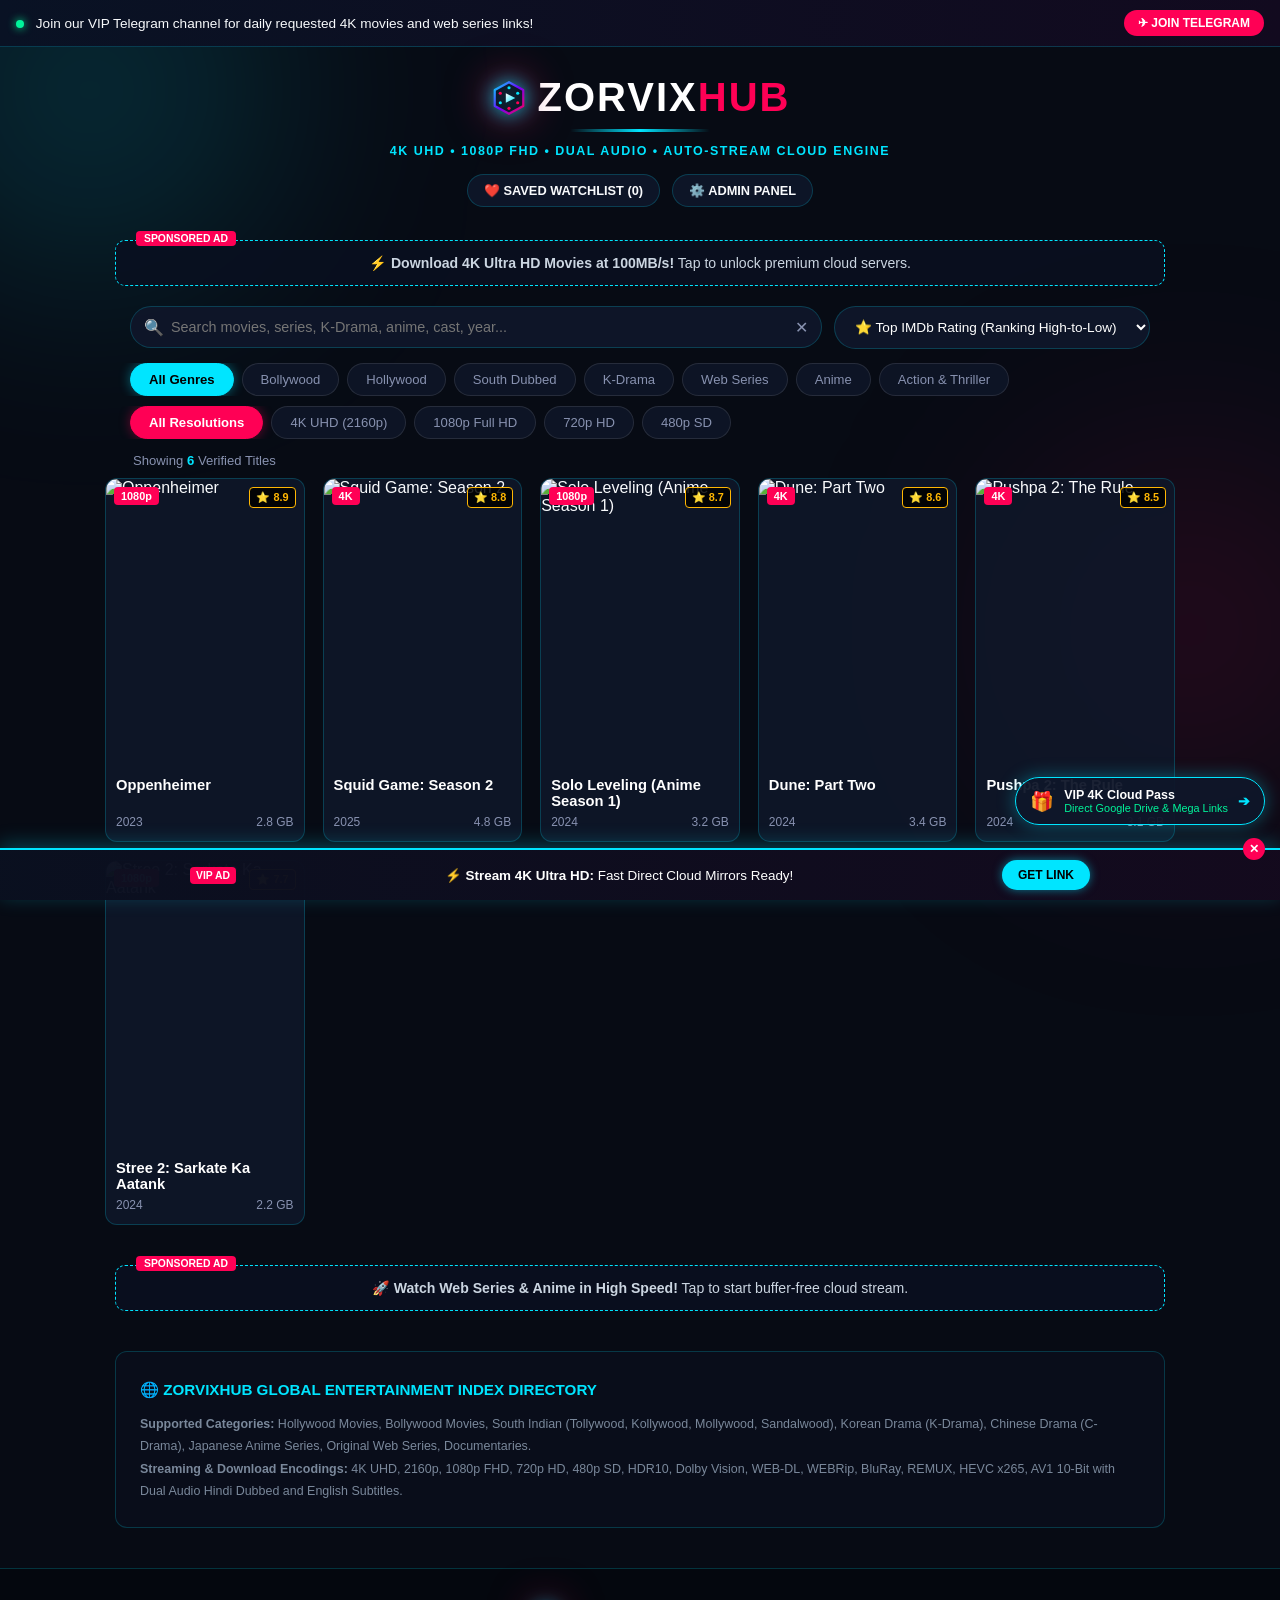
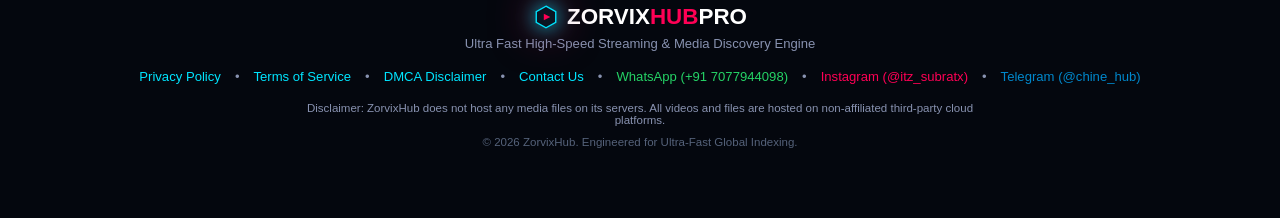
==== commit 76b5c226: "Deployed Ultimate ZorvixHub All-in-One Master Engine with Complete Features" ====
--- a/index.html
+++ b/index.html
@@ -4,7 +4,7 @@
     <meta charset="UTF-8">
     <meta name="viewport" content="width=device-width, initial-scale=1.0">
 
-    <!-- Search Engine & Ad Verifications -->
+    <!-- Search Engine & Monetization Verifications -->
     <meta name="google-site-verification" content="EJWRlxUQaINlHcEwIKoQT2uw1uPdCqK98JJCROmM9QI" />
     <meta name="monetag" content="31e8a74ea8560d8a04b7a0386dc97819" />
 
@@ -56,7 +56,7 @@
     }
     </script>
 
-    <link rel="stylesheet" href="style.css?v=100">
+    <link rel="stylesheet" href="style.css?v=200">
 </head>
 <body>
 
@@ -69,7 +69,9 @@
             <span class="live-dot"></span>
             <span>Join our VIP Telegram channel for daily requested 4K movies and web series links!</span>
         </div>
-        <a href="https://t.me/chine_hub" target="_blank" class="notice-btn" rel="noopener">✈ JOIN TELEGRAM</a>
+        <a href="https://t.me/chine_hub" target="_blank" class="notice-btn" rel="noopener">
+            ✈ JOIN TELEGRAM
+        </a>
     </div>
 
     <!-- Header Section with Floating Glowing Cinema Logo -->
@@ -184,7 +186,7 @@
 
     <!-- Crawler SEO Directory (Googlebot Indexing Magnet) -->
     <section class="seo-keyword-directory">
-        <h3>🌐 ZorvixHub GLOBAL ENTERTAINMENT INDEX DIRECTORY</h3>
+        <h3>🌐 ZORVIXHUB GLOBAL ENTERTAINMENT INDEX DIRECTORY</h3>
         <p><strong>Supported Categories:</strong> Hollywood Movies, Bollywood Movies, South Indian (Tollywood, Kollywood, Mollywood, Sandalwood), Korean Drama (K-Drama), Chinese Drama (C-Drama), Japanese Anime Series, Original Web Series, Documentaries.</p>
         <p><strong>Streaming & Download Encodings:</strong> 4K UHD, 2160p, 1080p FHD, 720p HD, 480p SD, HDR10, Dolby Vision, WEB-DL, WEBRip, BluRay, REMUX, HEVC x265, AV1 10-Bit with Dual Audio Hindi Dubbed and English Subtitles.</p>
     </section>
@@ -213,11 +215,33 @@
             <a href="https://wa.me/917077944098" target="_blank" style="color:#25d366;">WhatsApp (+91 7077944098)</a>
             <span>•</span>
             <a href="https://instagram.com/itz_subratx" target="_blank" style="color:#ff0055;">Instagram (@itz_subratx)</a>
+            <span>•</span>
+            <a href="https://t.me/chine_hub" target="_blank" style="color:#0088cc;">Telegram (@chine_hub)</a>
         </div>
 
         <p class="disclaimer">Disclaimer: ZorvixHub does not host any media files on its servers. All videos and files are hosted on non-affiliated third-party cloud platforms.</p>
         <p class="copyright">© 2026 ZorvixHub. Engineered for Ultra-Fast Global Indexing.</p>
     </footer>
+
+    <!-- Floating Sticky Bottom Mobile Banner -->
+    <aside class="sticky-bottom-ad" id="stickyAd" onclick="triggerAd('sticky_banner')">
+        <button class="close-sticky-ad" onclick="closeStickyAd(event)" aria-label="Close ad">✕</button>
+        <div class="sticky-ad-content">
+            <span class="ad-badge">VIP AD</span>
+            <span>⚡ <strong>Stream 4K Ultra HD:</strong> Fast Direct Cloud Mirrors Ready!</span>
+            <button class="sticky-cta-btn">GET LINK</button>
+        </div>
+    </aside>
+
+    <!-- Floating Social Bar Prompt -->
+    <aside class="social-bar-prompt" id="socialPrompt" onclick="triggerAd('social_bar')">
+        <span class="pulse-icon">🎁</span>
+        <div class="social-text">
+            <strong>VIP 4K Cloud Pass</strong>
+            <p>Direct Google Drive & Mega Links</p>
+        </div>
+        <span class="social-arrow">➔</span>
+    </aside>
 
     <!-- Movie Detail Modal -->
     <div id="movieModal" class="modal-overlay" onclick="handleBackdropClick(event)">
@@ -249,6 +273,7 @@
                         <div class="stream-btn-row">
                             <button id="server1Btn" class="stream-btn s-btn-active" onclick="switchStreamServer(1)">▶ SERVER 1 (AUTO 1080P)</button>
                             <button id="server2Btn" class="stream-btn" onclick="switchStreamServer(2)">⚡ SERVER 2 (SUPER EMBED)</button>
+                            <button id="server3Btn" class="stream-btn" onclick="switchStreamServer(3)">🚀 SERVER 3 (MULTI EMBED)</button>
                             <button id="trailerBtn" class="trailer-btn" onclick="openCurrentTrailer()">🎬 TRAILER</button>
                         </div>
                     </div>
@@ -270,7 +295,7 @@
                     </div>
 
                     <div class="utility-btn-bar">
-                        <button id="modalSubtitlesBtn" class="utility-btn btn-sub">📥 Subtitles (.SRT)</button>
+                        <button id="modalSubtitlesBtn" class="utility-btn btn-sub" onclick="downloadSubtitles()">📥 Subtitles (.SRT)</button>
                         <button class="utility-btn btn-report" onclick="reportBrokenLink()">⚠️ Report Dead Link</button>
                     </div>
                 </div>
@@ -285,7 +310,6 @@
             <h3 id="playerTitle" class="player-title"></h3>
             
             <div class="video-wrapper" style="position: relative;">
-                <!-- Pre-Roll Video Ad Overlay -->
                 <div id="prerollOverlay" class="preroll-overlay">
                     <div class="preroll-top-bar">
                         <span id="prerollTimer" class="preroll-timer">Ad: Video starts in 5s</span>
@@ -303,27 +327,6 @@
             </div>
         </div>
     </div>
-
-    
-    <!-- Floating Sticky Bottom Mobile Banner -->
-    <aside class="sticky-bottom-ad" id="stickyAd" onclick="triggerAd("sticky_banner")">
-        <button class="close-sticky-ad" onclick="closeStickyAd(event)" aria-label="Close ad">✕</button>
-        <div class="sticky-ad-content">
-            <span class="ad-badge">VIP AD</span>
-            <span>⚡ <strong>Stream 4K Ultra HD:</strong> Fast Direct Cloud Mirrors Ready!</span>
-            <button class="sticky-cta-btn">GET LINK</button>
-        </div>
-    </aside>
-
-    <!-- Floating Social Bar Prompt -->
-    <aside class="social-bar-prompt" id="socialPrompt" onclick="triggerAd("social_bar")">
-        <span class="pulse-icon">🎁</span>
-        <div class="social-text">
-            <strong>VIP 4K Cloud Pass</strong>
-            <p>Direct Google Drive & Mega Links</p>
-        </div>
-        <span class="social-arrow">➔</span>
-    </aside>
 
     <!-- Admin PIN Modal -->
     <div id="pinModal" class="modal-overlay" onclick="closePinModalOnBackdrop(event)">
@@ -342,6 +345,6 @@
 
     <div id="neonToast" class="neon-toast"></div>
 
-    <script src="script.js?v=100"></script>
+    <script src="script.js?v=200"></script>
 </body>
 </html>
--- a/style.css
+++ b/style.css
@@ -1,6 +1,6 @@
 :root {
     --bg-dark: #070b14;
-    --card-bg: rgba(15, 23, 42, 0.85);
+    --card-bg: rgba(15, 23, 42, 0.88);
     --cyan: #00e5ff;
     --pink: #ff0055;
     --gold: #ffb703;
@@ -28,8 +28,8 @@
 /* Ambient Neon Glow Orbs */
 .ambient-glow {
     position: fixed;
-    width: 320px;
-    height: 320px;
+    width: 340px;
+    height: 340px;
     border-radius: 50%;
     filter: blur(120px);
     z-index: -1;
@@ -67,7 +67,9 @@
     font-weight: bold;
     font-size: 0.75rem;
     white-space: nowrap;
-}
+    transition: 0.2s;
+}
+.notice-btn:hover { box-shadow: 0 0 10px var(--pink); }
 
 /* Header & Floating Logo */
 header {
@@ -644,6 +646,93 @@
     font-size: 0.85rem;
 }
 
+/* Floating Sticky Mobile Bottom Banner */
+.sticky-bottom-ad {
+    position: fixed;
+    bottom: 0;
+    left: 0;
+    width: 100%;
+    background: linear-gradient(90deg, rgba(10, 16, 32, 0.98), rgba(20, 10, 30, 0.98));
+    border-top: 2px solid var(--cyan);
+    padding: 10px 14px;
+    z-index: 99;
+    box-shadow: 0 -4px 20px rgba(0, 229, 255, 0.25);
+    cursor: pointer;
+}
+.sticky-ad-content {
+    max-width: 900px;
+    margin: 0 auto;
+    display: flex;
+    align-items: center;
+    justify-content: space-between;
+    gap: 10px;
+    font-size: 0.84rem;
+    color: #fff;
+}
+.ad-badge {
+    background: var(--pink);
+    color: #fff;
+    font-size: 0.65rem;
+    font-weight: 900;
+    padding: 3px 6px;
+    border-radius: 4px;
+    white-space: nowrap;
+}
+.sticky-cta-btn {
+    background: var(--cyan);
+    color: #000;
+    font-weight: 900;
+    border: none;
+    padding: 8px 16px;
+    border-radius: 20px;
+    font-size: 0.75rem;
+    white-space: nowrap;
+    box-shadow: 0 0 10px rgba(0, 229, 255, 0.5);
+}
+.close-sticky-ad {
+    position: absolute;
+    top: -12px;
+    right: 15px;
+    background: #ff0055;
+    color: #fff;
+    border: none;
+    width: 22px;
+    height: 22px;
+    border-radius: 50%;
+    font-size: 0.75rem;
+    cursor: pointer;
+    font-weight: bold;
+}
+
+/* Floating Corner Social Bar Widget */
+.social-bar-prompt {
+    position: fixed;
+    bottom: 75px;
+    right: 15px;
+    background: rgba(15, 23, 42, 0.95);
+    border: 1px solid var(--cyan);
+    padding: 10px 14px;
+    border-radius: 30px;
+    display: flex;
+    align-items: center;
+    gap: 10px;
+    z-index: 98;
+    cursor: pointer;
+    box-shadow: 0 0 18px rgba(0, 229, 255, 0.35);
+    animation: socialPulse 3s infinite ease-in-out;
+}
+.pulse-icon { font-size: 1.2rem; }
+.social-text strong { display: block; font-size: 0.78rem; color: #fff; }
+.social-text p { font-size: 0.68rem; color: var(--green); margin: 0; }
+.social-arrow { color: var(--cyan); font-weight: bold; font-size: 0.85rem; }
+@keyframes socialPulse {
+    0%, 100% { transform: scale(1); }
+    50% { transform: scale(1.05); }
+}
+@media (max-width: 600px) {
+    .social-bar-prompt { display: none; }
+}
+
 /* SEO Keyword Directory Section */
 .seo-keyword-directory {
     max-width: 1050px;
@@ -661,7 +750,7 @@
 /* Footer */
 footer {
     text-align: center;
-    padding: 35px 15px;
+    padding: 35px 15px 70px 15px;
     border-top: 1px solid var(--border);
     background: #04070e;
     font-size: 0.82rem;
@@ -690,7 +779,7 @@
 /* Toast */
 .neon-toast {
     position: fixed;
-    bottom: 25px;
+    bottom: 75px;
     left: 50%;
     transform: translateX(-50%);
     background: #000;
@@ -732,98 +821,3 @@
     cursor: pointer;
 }
 .pin-error-text { color: var(--pink); font-size: 0.8rem; margin-top: 10px; display: none; }
-
-/* --- Floating Sticky Mobile Bottom Banner --- */
-.sticky-bottom-ad {
-    position: fixed;
-    bottom: 0;
-    left: 0;
-    width: 100%;
-    background: linear-gradient(90deg, rgba(10, 16, 32, 0.98), rgba(20, 10, 30, 0.98));
-    border-top: 2px solid var(--cyan);
-    padding: 10px 14px;
-    z-index: 99;
-    box-shadow: 0 -4px 20px rgba(0, 229, 255, 0.25);
-    cursor: pointer;
-    box-sizing: border-box;
-}
-
-.sticky-ad-content {
-    max-width: 900px;
-    margin: 0 auto;
-    display: flex;
-    align-items: center;
-    justify-content: space-between;
-    gap: 10px;
-    font-size: 0.84rem;
-    color: #fff;
-}
-
-.ad-badge {
-    background: var(--pink);
-    color: #fff;
-    font-size: 0.65rem;
-    font-weight: 900;
-    padding: 3px 6px;
-    border-radius: 4px;
-    white-space: nowrap;
-}
-
-.sticky-cta-btn {
-    background: var(--cyan);
-    color: #000;
-    font-weight: 900;
-    border: none;
-    padding: 8px 16px;
-    border-radius: 20px;
-    font-size: 0.75rem;
-    white-space: nowrap;
-    box-shadow: 0 0 10px rgba(0, 229, 255, 0.5);
-}
-
-.close-sticky-ad {
-    position: absolute;
-    top: -12px;
-    right: 15px;
-    background: #ff0055;
-    color: #fff;
-    border: none;
-    width: 22px;
-    height: 22px;
-    border-radius: 50%;
-    font-size: 0.75rem;
-    cursor: pointer;
-    font-weight: bold;
-}
-
-/* --- Floating Corner Social Bar Widget --- */
-.social-bar-prompt {
-    position: fixed;
-    bottom: 75px;
-    right: 15px;
-    background: rgba(15, 23, 42, 0.95);
-    border: 1px solid var(--cyan);
-    padding: 10px 14px;
-    border-radius: 30px;
-    display: flex;
-    align-items: center;
-    gap: 10px;
-    z-index: 98;
-    cursor: pointer;
-    box-shadow: 0 0 18px rgba(0, 229, 255, 0.35);
-    animation: socialPulse 3s infinite ease-in-out;
-}
-
-.pulse-icon { font-size: 1.2rem; }
-.social-text strong { display: block; font-size: 0.78rem; color: #fff; }
-.social-text p { font-size: 0.68rem; color: var(--green); margin: 0; }
-.social-arrow { color: var(--cyan); font-weight: bold; font-size: 0.85rem; }
-
-@keyframes socialPulse {
-    0%, 100% { transform: scale(1); }
-    50% { transform: scale(1.05); }
-}
-
-@media (max-width: 600px) {
-    .social-bar-prompt { display: none; }
-}
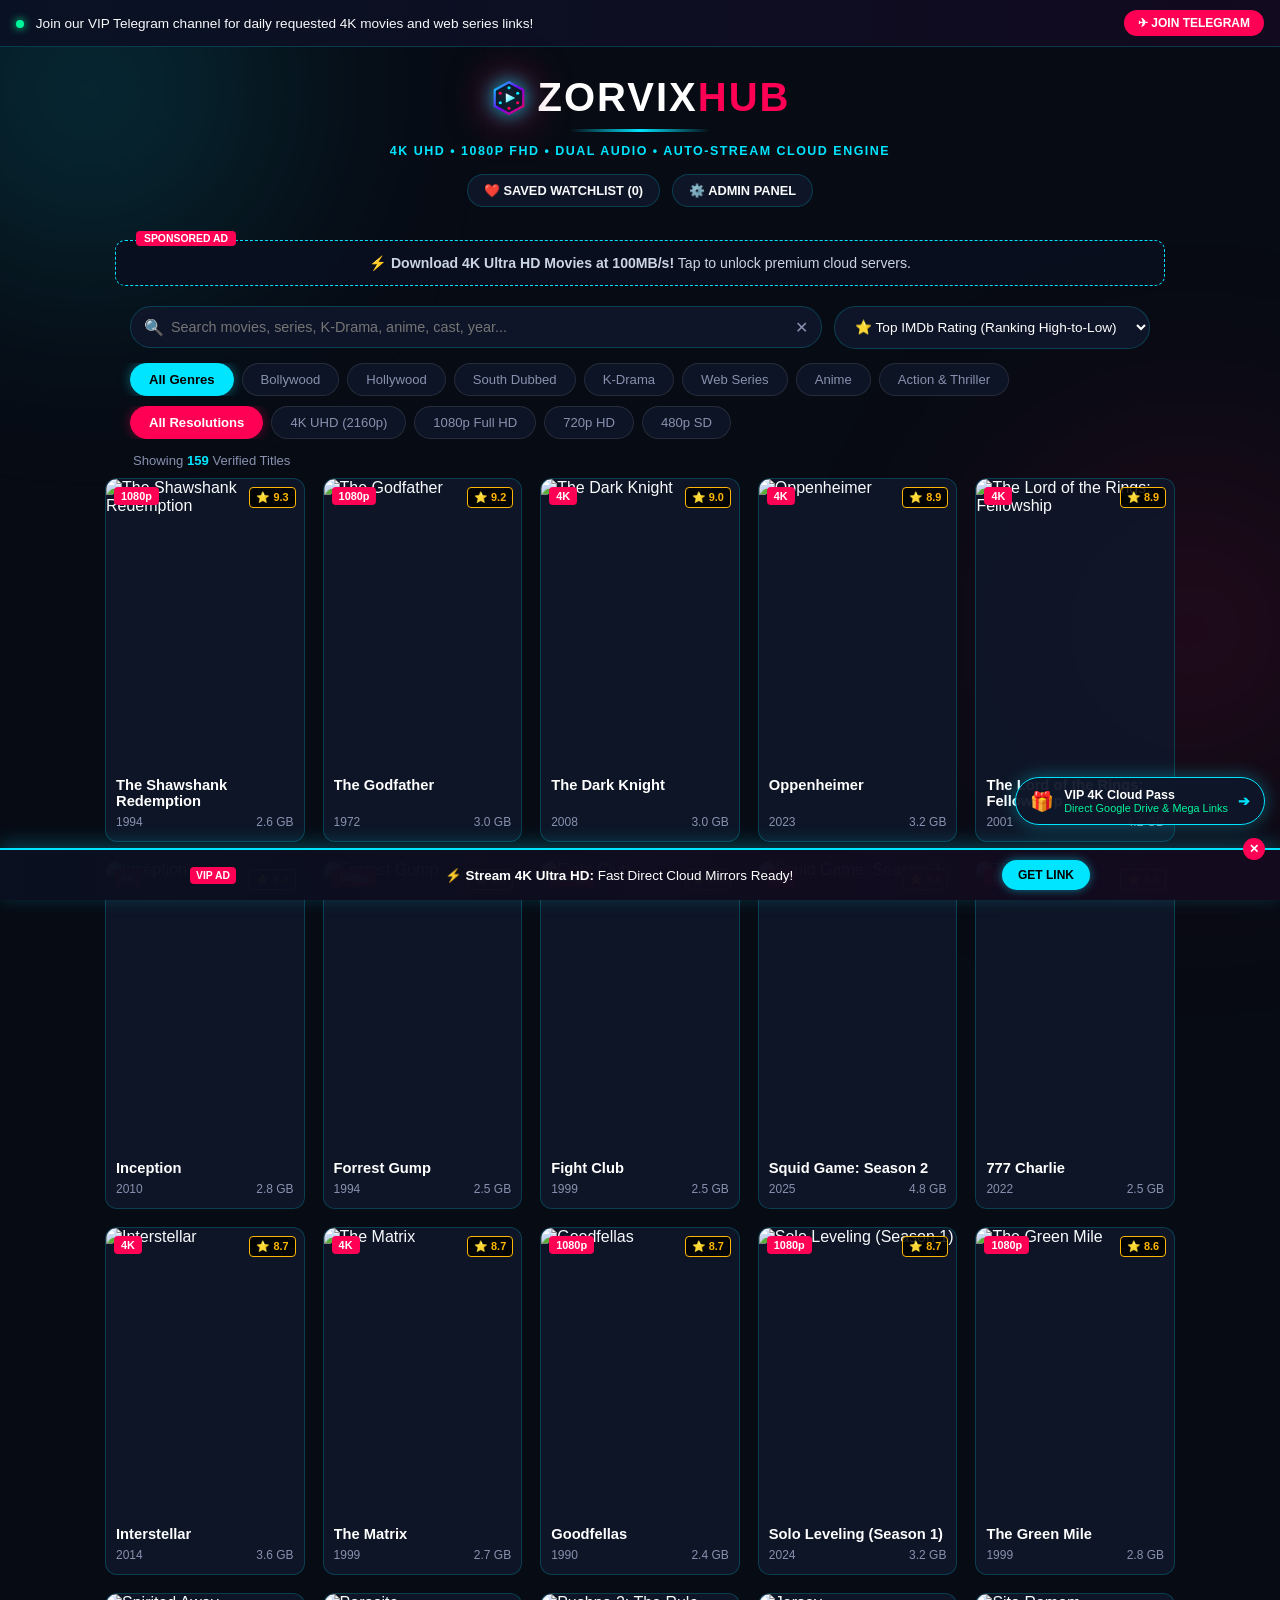
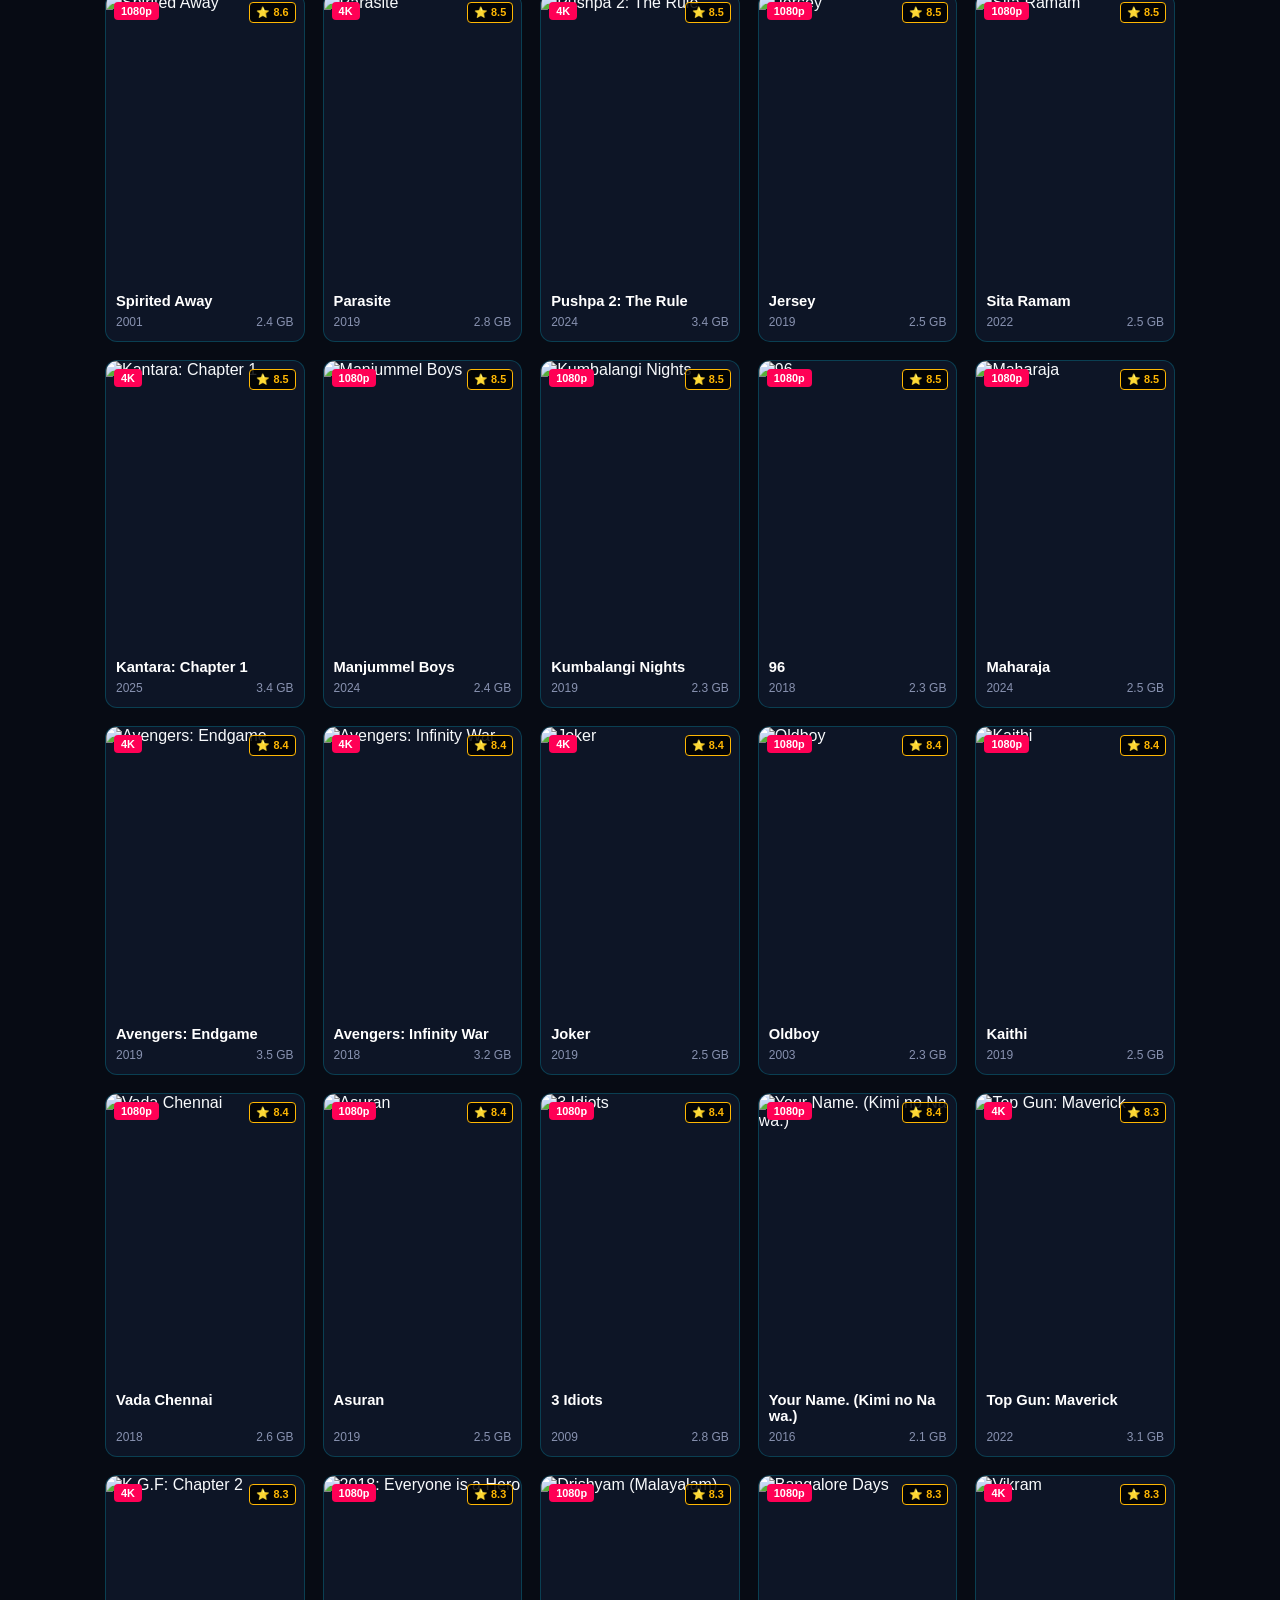
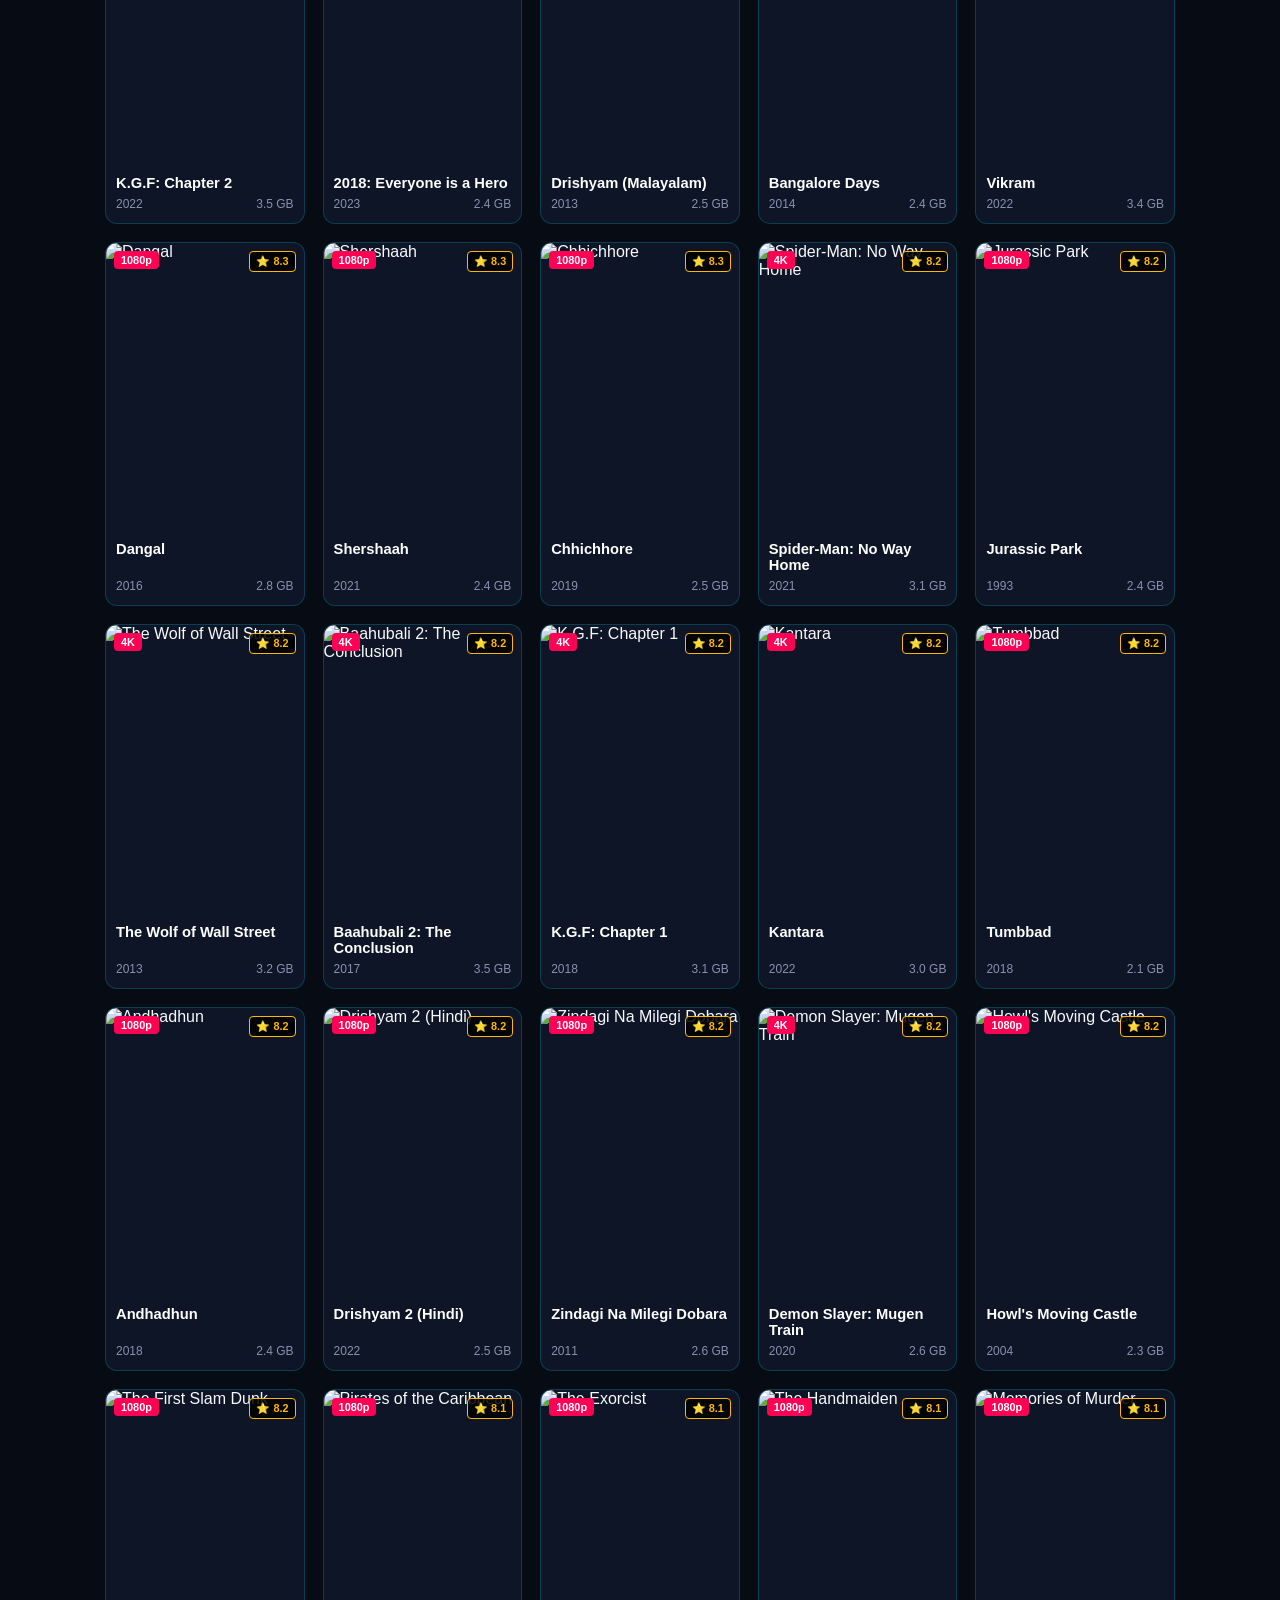
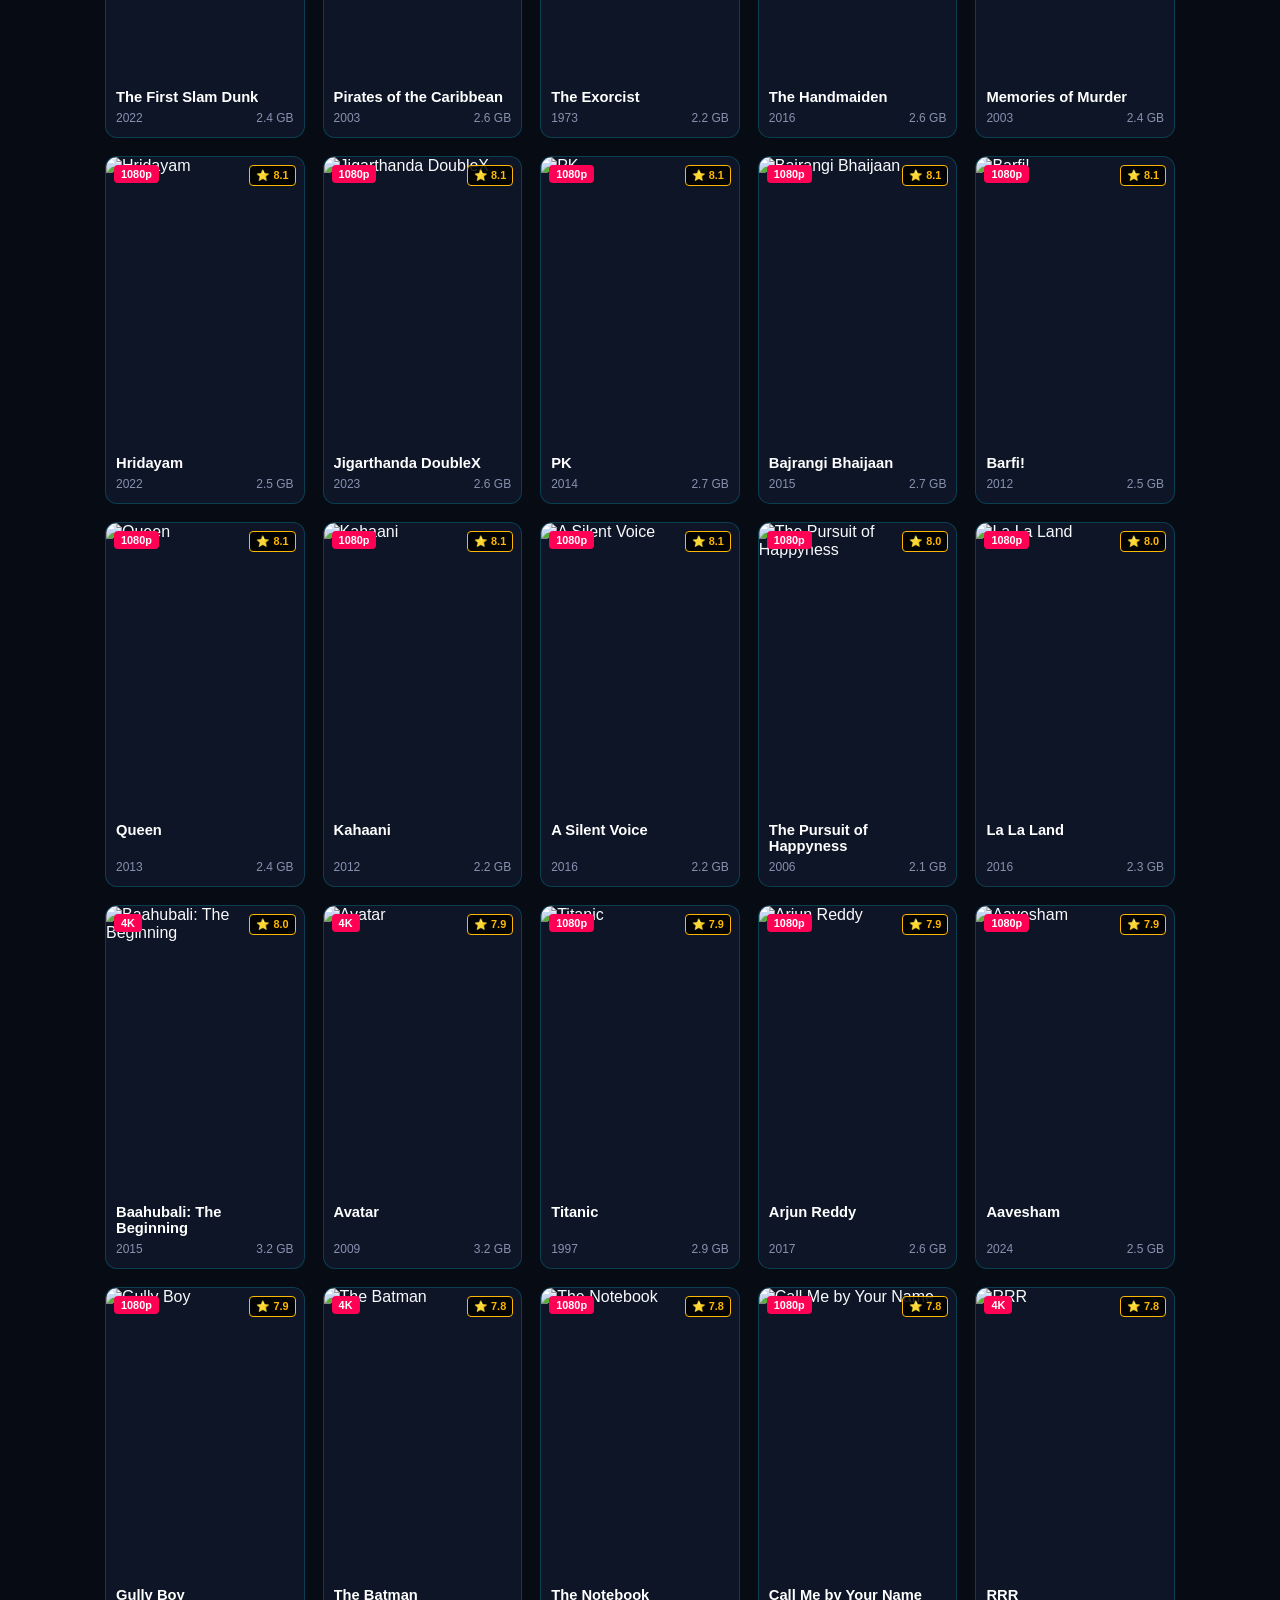
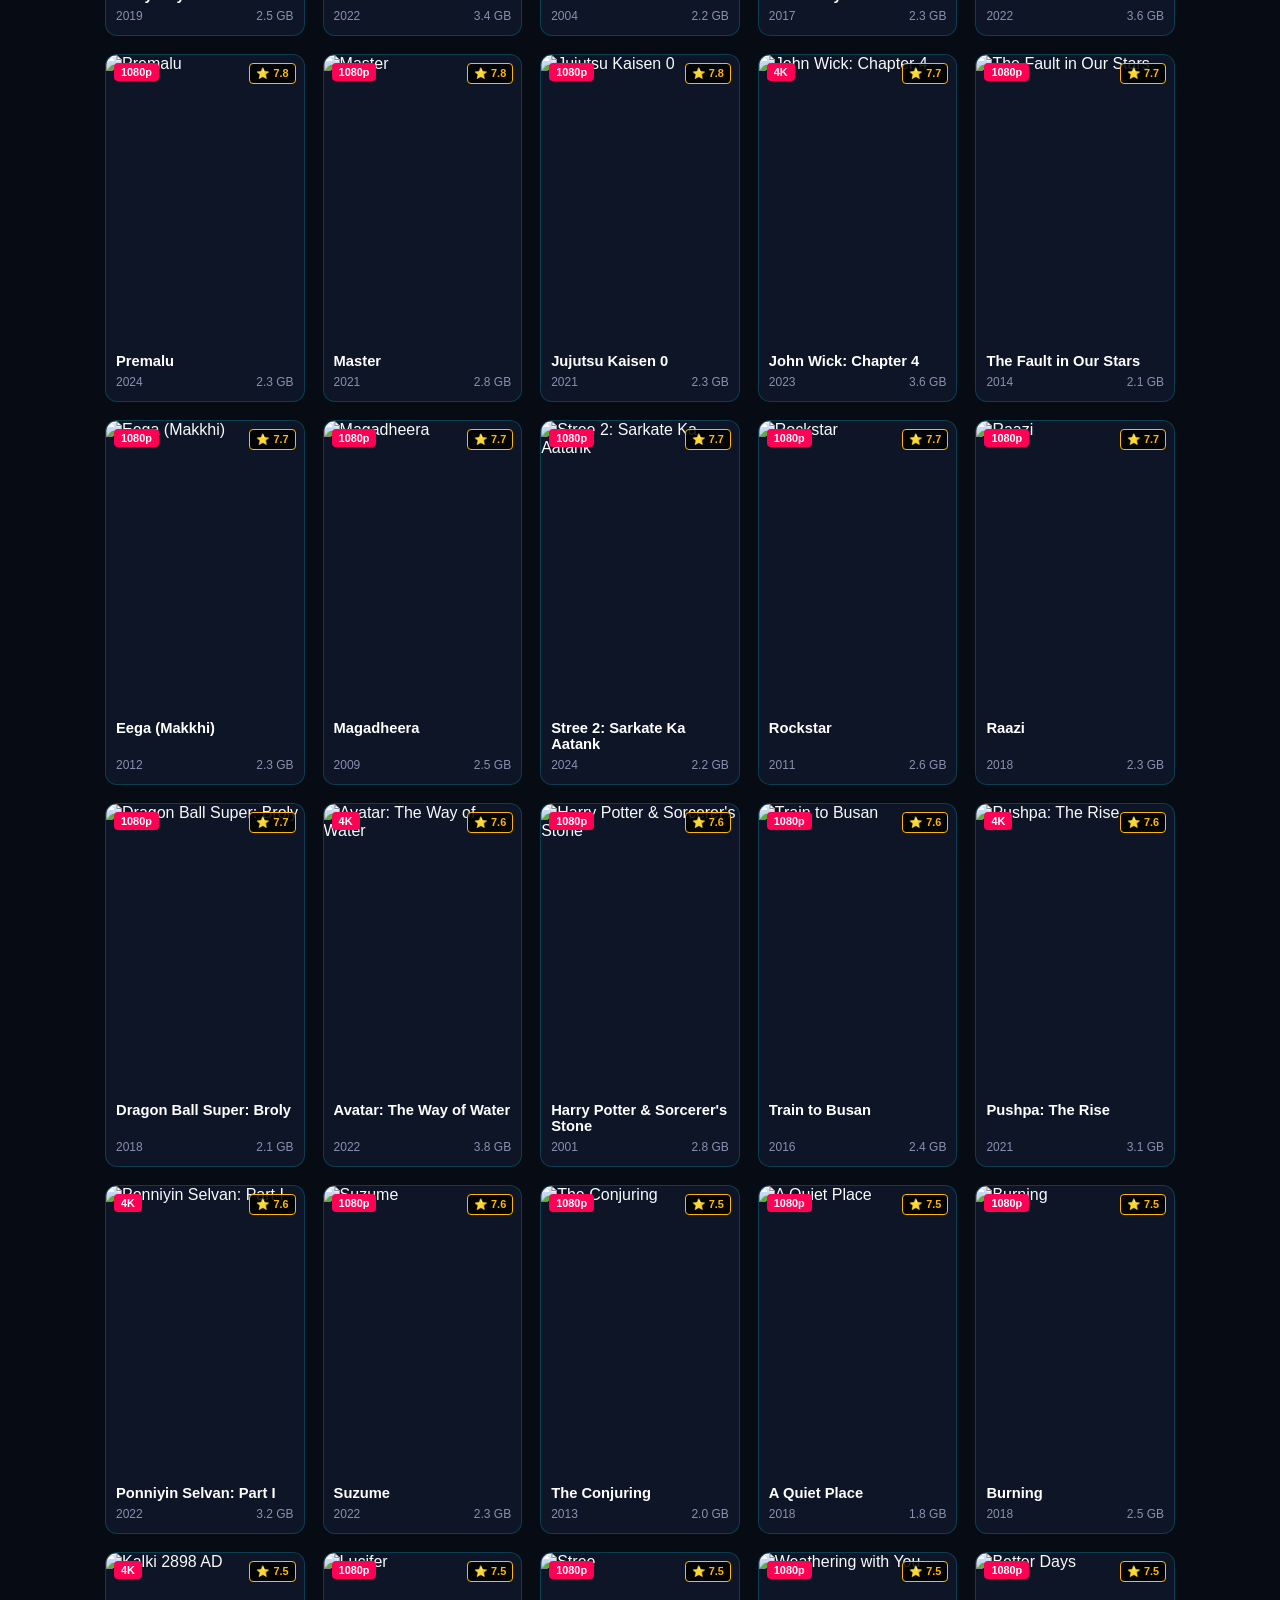
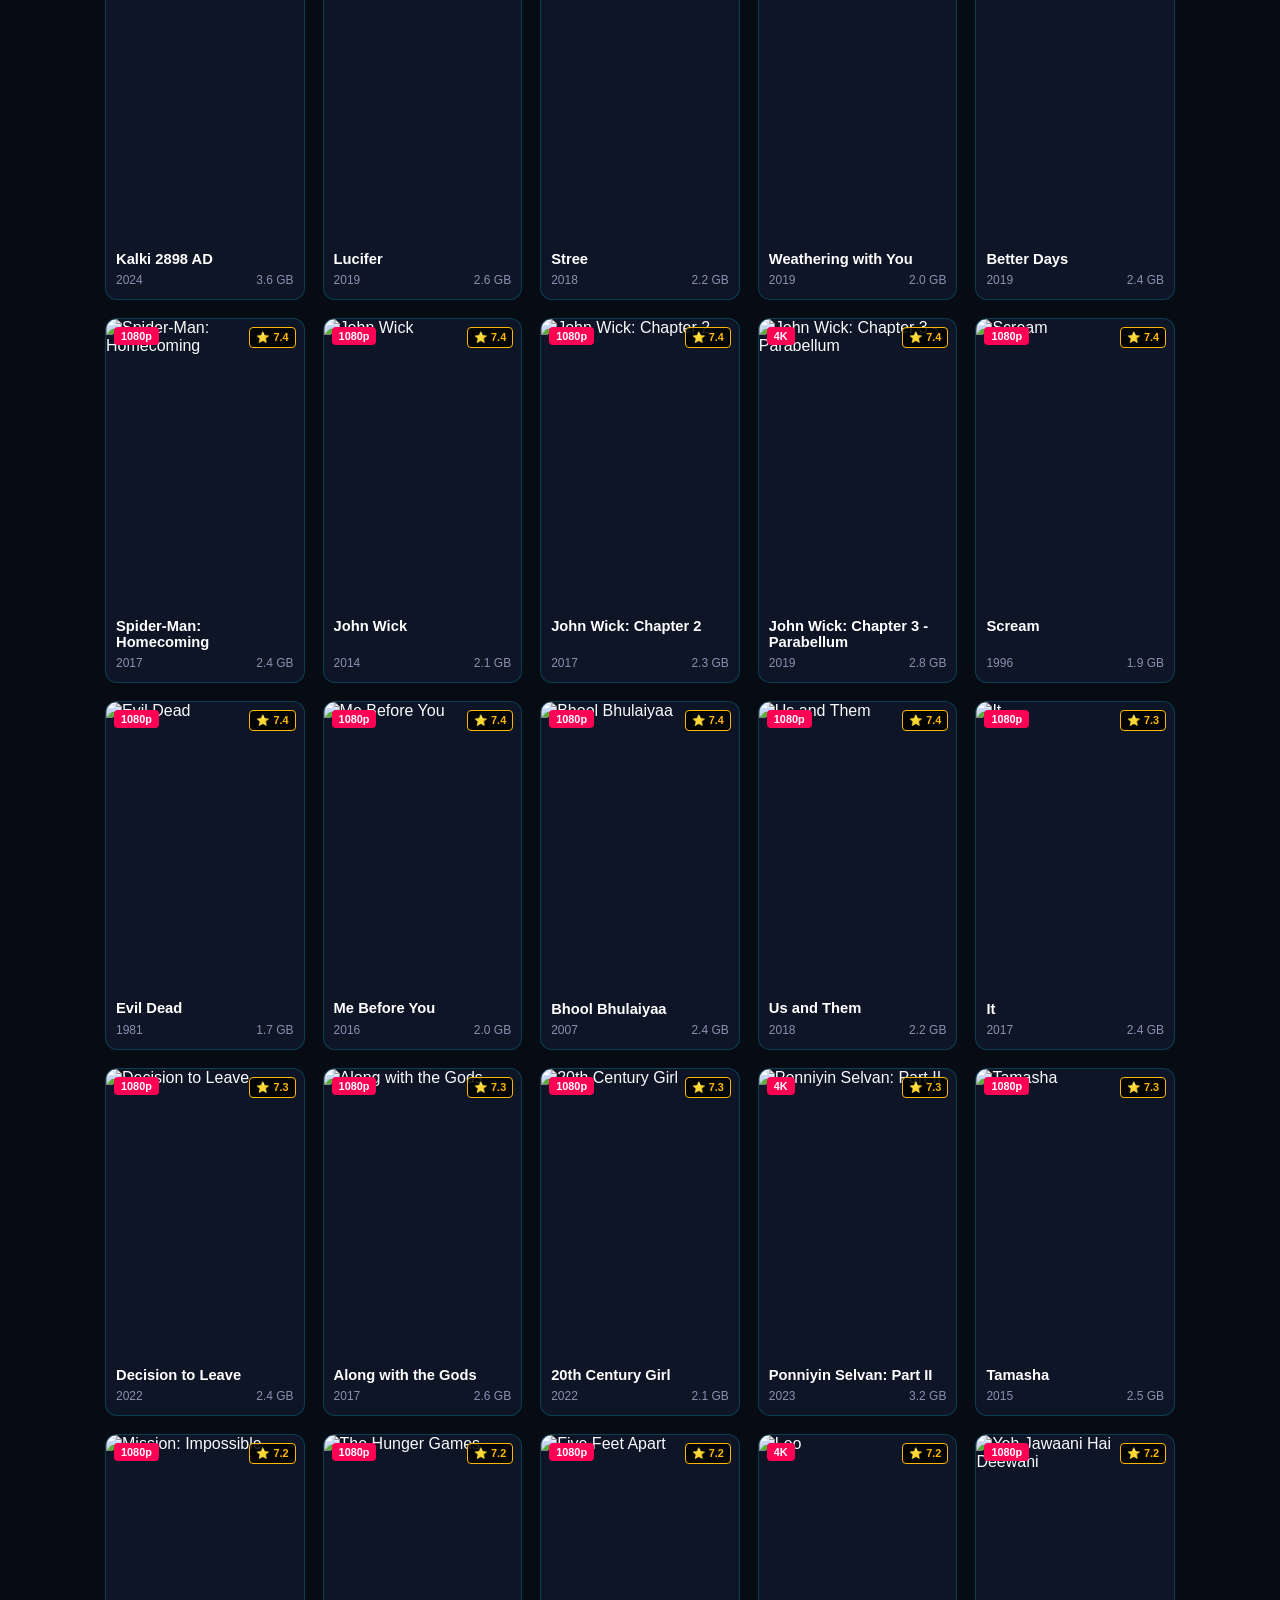
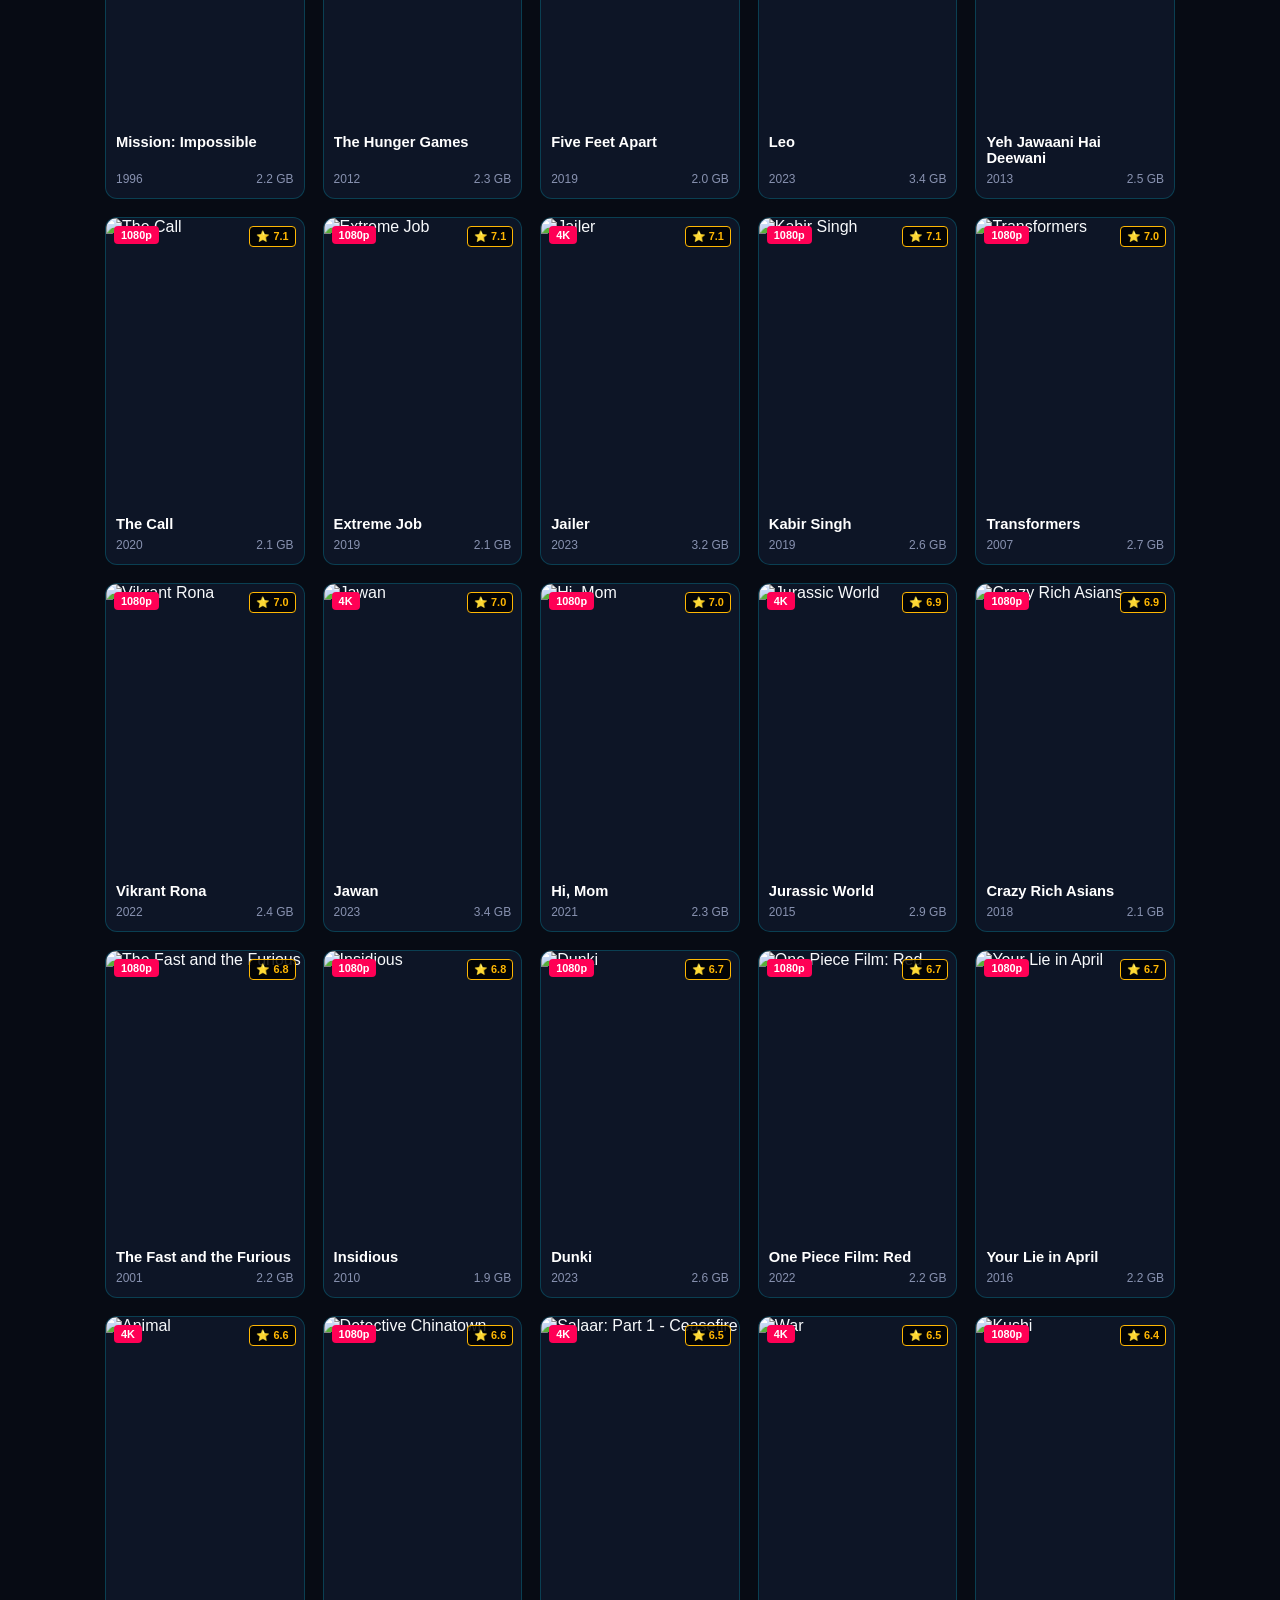
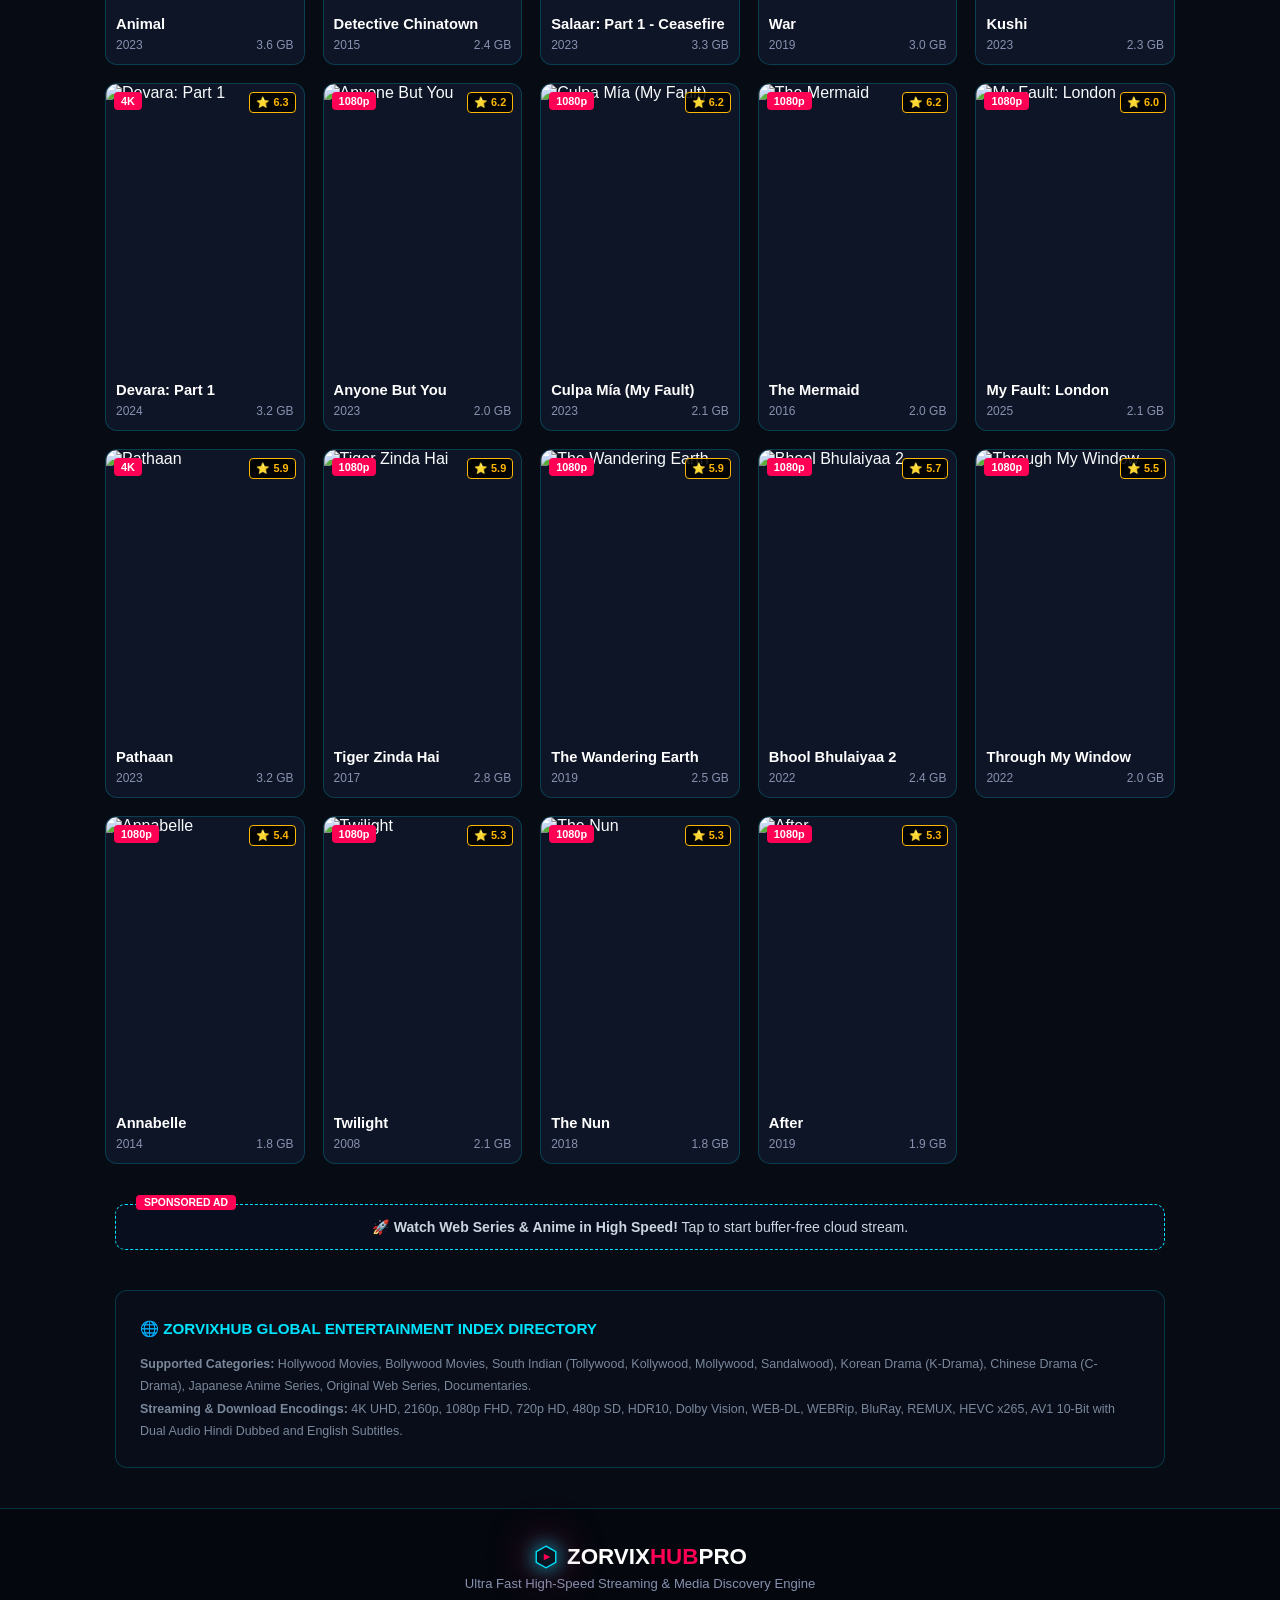
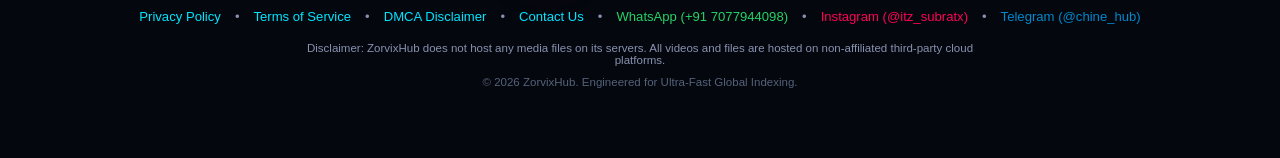
==== commit e651837b: "Deployed comprehensive global SEO architecture (robots.txt, sitemap.xml, hreflang, ItemList Schema)" ====
--- a/index.html
+++ b/index.html
@@ -14,6 +14,103 @@
     <meta name="description" content="Stream and download latest Bollywood, Hollywood, South Indian (Tollywood, Kollywood), K-Drama, and Web Series in 4K UHD, 1080p Full HD, Dual Audio Hindi Dubbed with ultra fast cloud servers.">
     <meta name="keywords" content="movies, movie, films, cinema, latest movies, new movies, Hollywood movies, Bollywood movies, South Indian movies, Telugu movies, Tamil movies, web series, K-drama, anime, 4K, 1080p, 720p, Dual Audio, Hindi dubbed, watch online, free download, ZorvixHub">
     <meta name="robots" content="index, follow, max-image-preview:large, max-snippet:-1, max-video-preview:-1">
+    
+    <!-- Worldwide Language & Regional Hreflang Targeting -->
+    <link rel="alternate" hreflang="x-default" href="https://subbhu7077.github.io/movies-site/" />
+    <link rel="alternate" hreflang="en" href="https://subbhu7077.github.io/movies-site/" />
+    <link rel="alternate" hreflang="en-US" href="https://subbhu7077.github.io/movies-site/" />
+    <link rel="alternate" hreflang="en-GB" href="https://subbhu7077.github.io/movies-site/" />
+    <link rel="alternate" hreflang="en-CA" href="https://subbhu7077.github.io/movies-site/" />
+    <link rel="alternate" hreflang="en-AU" href="https://subbhu7077.github.io/movies-site/" />
+    <link rel="alternate" hreflang="en-IN" href="https://subbhu7077.github.io/movies-site/" />
+    <link rel="alternate" hreflang="hi-IN" href="https://subbhu7077.github.io/movies-site/" />
+
+    <!-- Global Geo-Targeting & Distribution -->
+    <meta name="distribution" content="Global" />
+    <meta name="target" content="all" />
+    <meta name="rating" content="General" />
+    <meta name="revisit-after" content="1 days" />
+    <meta name="language" content="English, Hindi" />
+
+    <!-- High-Speed CDN & DNS Pre-connect for Faster Core Web Vitals -->
+    <link rel="preconnect" href="https://m.media-amazon.com" crossorigin />
+    <link rel="preconnect" href="https://images.metahub.space" crossorigin />
+    <link rel="preconnect" href="https://vidsrc.me" crossorigin />
+    <link rel="preconnect" href="https://multiembed.mov" crossorigin />
+    <link rel="dns-prefetch" href="https://www.youtube.com" />
+
+    <!-- Google Search Rich Results - ItemList & Movie Carousel Schema -->
+    <script type="application/ld+json">
+    {
+      "@context": "https://schema.org",
+      "@type": "ItemList",
+      "name": "ZorvixHub 4K Ultra HD Movies & Series Catalog",
+      "description": "Top-rated global blockbuster movies, web series, and anime with multi-language dubbed audio streams.",
+      "itemListElement": [
+        {
+          "@type": "ListItem",
+          "position": 1,
+          "item": {
+            "@type": "Movie",
+            "name": "Avatar: The Way of Water",
+            "image": "https://images.metahub.space/poster/medium/tt1630029/img.jpg",
+            "aggregateRating": {
+              "@type": "AggregateRating",
+              "ratingValue": "7.6",
+              "bestRating": "10",
+              "ratingCount": "480000"
+            }
+          }
+        },
+        {
+          "@type": "ListItem",
+          "position": 2,
+          "item": {
+            "@type": "Movie",
+            "name": "Oppenheimer",
+            "image": "https://images.metahub.space/poster/medium/tt15398776/img.jpg",
+            "aggregateRating": {
+              "@type": "AggregateRating",
+              "ratingValue": "8.9",
+              "bestRating": "10",
+              "ratingCount": "720000"
+            }
+          }
+        },
+        {
+          "@type": "ListItem",
+          "position": 3,
+          "item": {
+            "@type": "Movie",
+            "name": "Pushpa 2: The Rule",
+            "image": "https://images.metahub.space/poster/medium/tt11663228/img.jpg",
+            "aggregateRating": {
+              "@type": "AggregateRating",
+              "ratingValue": "8.5",
+              "bestRating": "10",
+              "ratingCount": "190000"
+            }
+          }
+        },
+        {
+          "@type": "ListItem",
+          "position": 4,
+          "item": {
+            "@type": "Movie",
+            "name": "Squid Game: Season 2",
+            "image": "https://images.metahub.space/poster/medium/tt10954600/img.jpg",
+            "aggregateRating": {
+              "@type": "AggregateRating",
+              "ratingValue": "8.8",
+              "bestRating": "10",
+              "ratingCount": "550000"
+            }
+          }
+        }
+      ]
+    }
+    </script>
+
     <link rel="canonical" href="https://subbhu7077.github.io/movies-site/">
 
     <!-- Social Media Open Graph (WhatsApp, FB, Telegram) -->
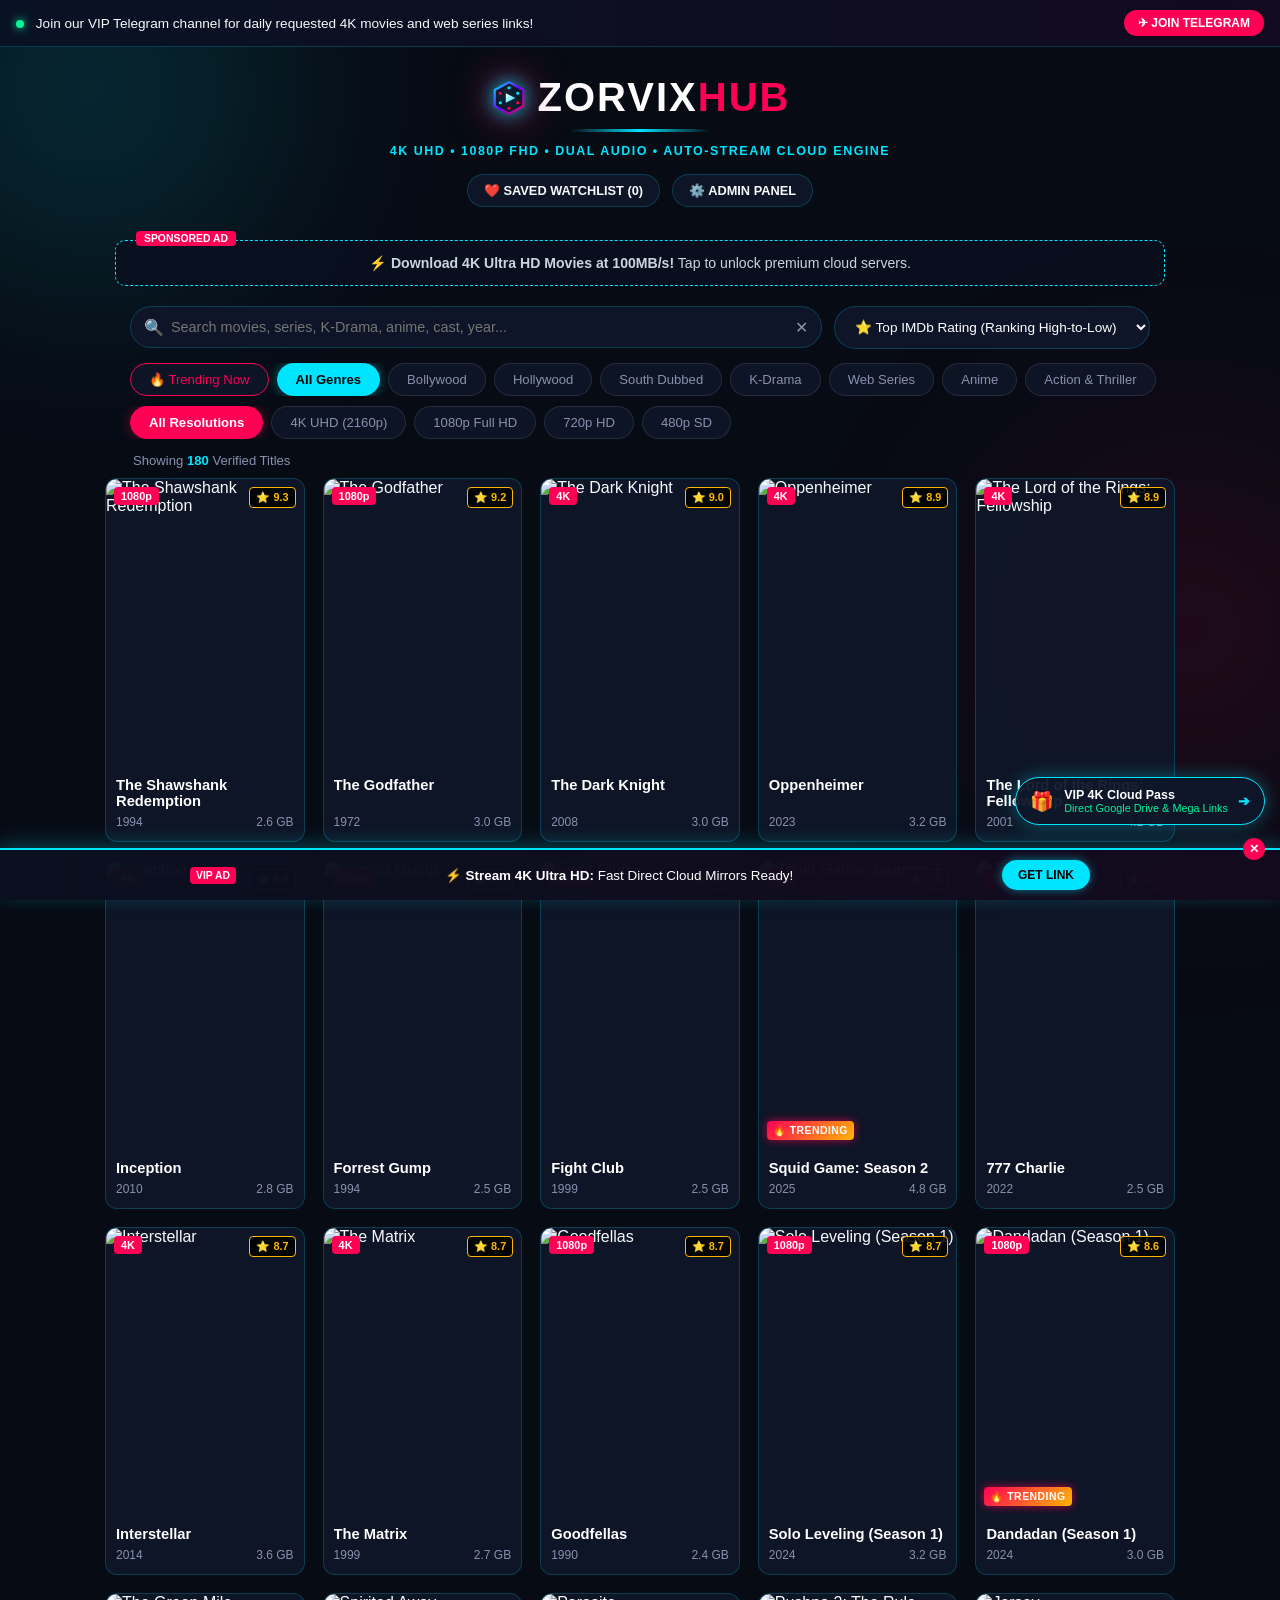
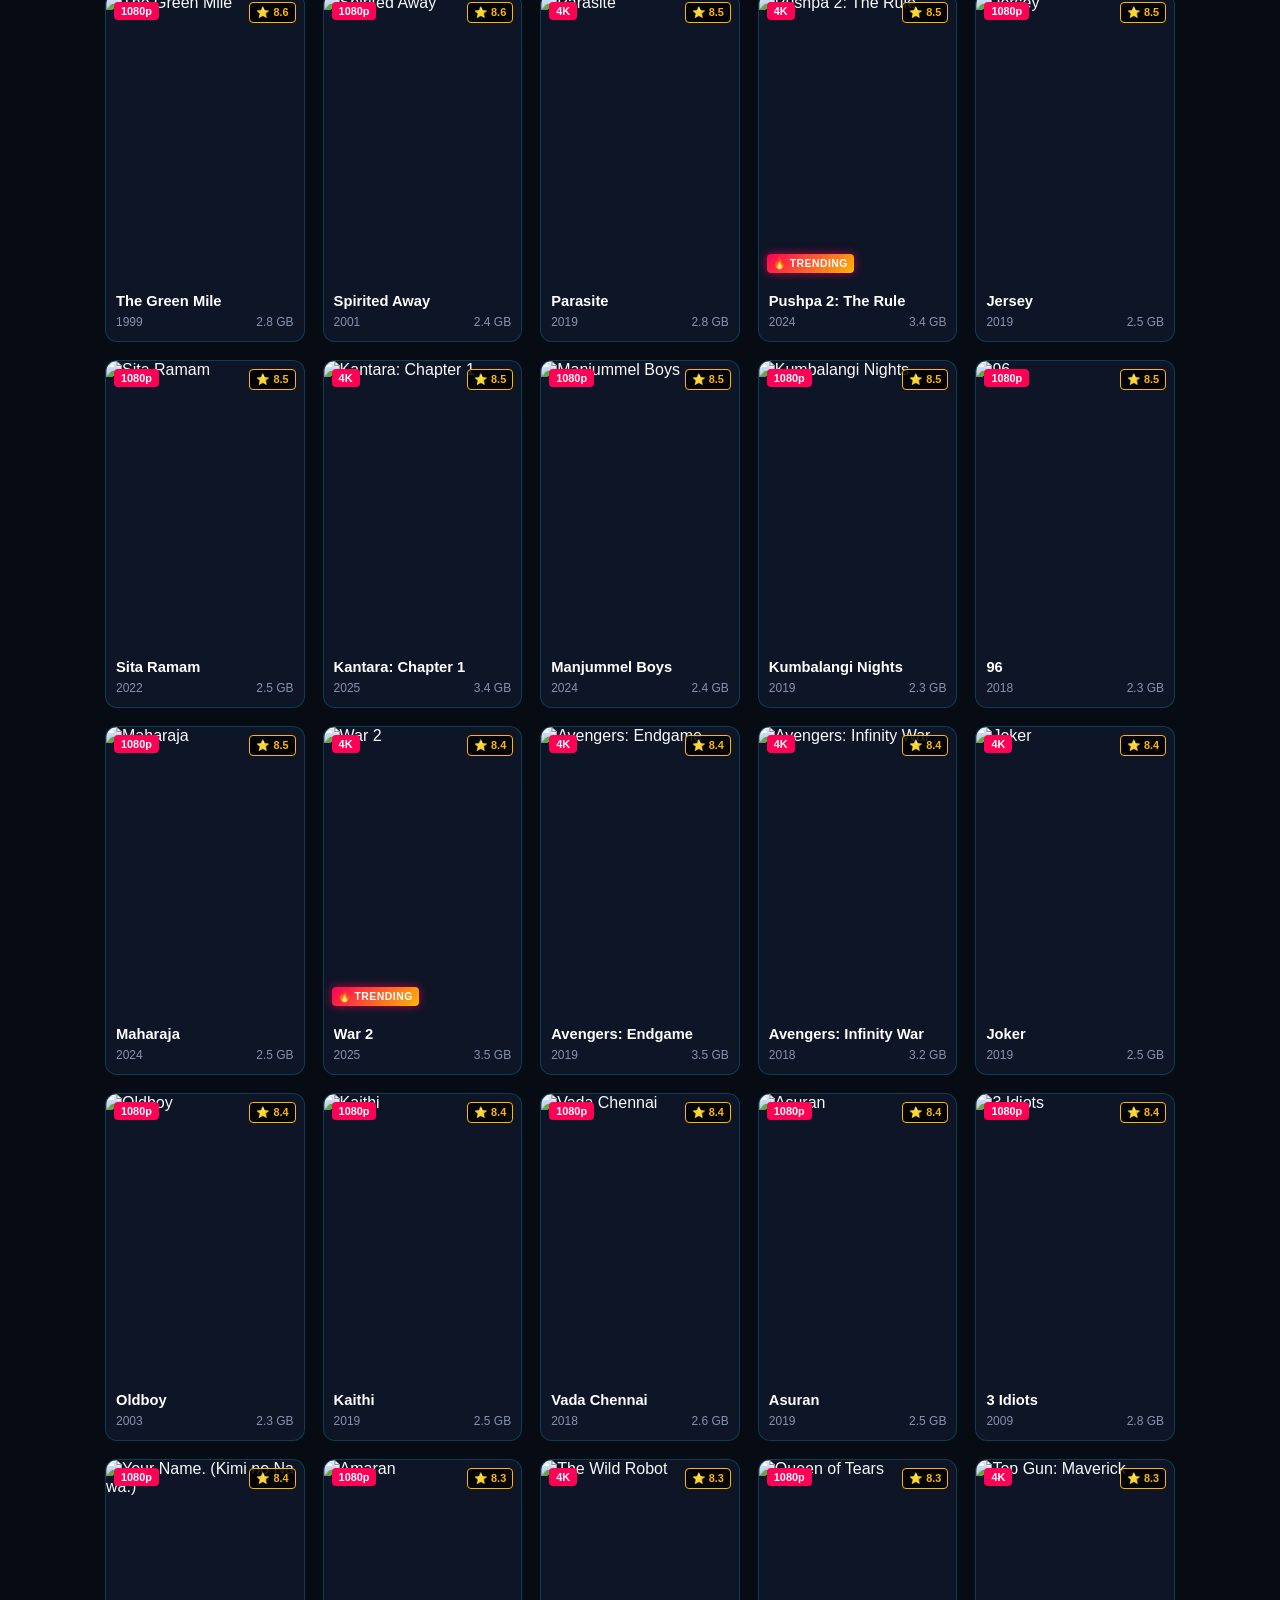
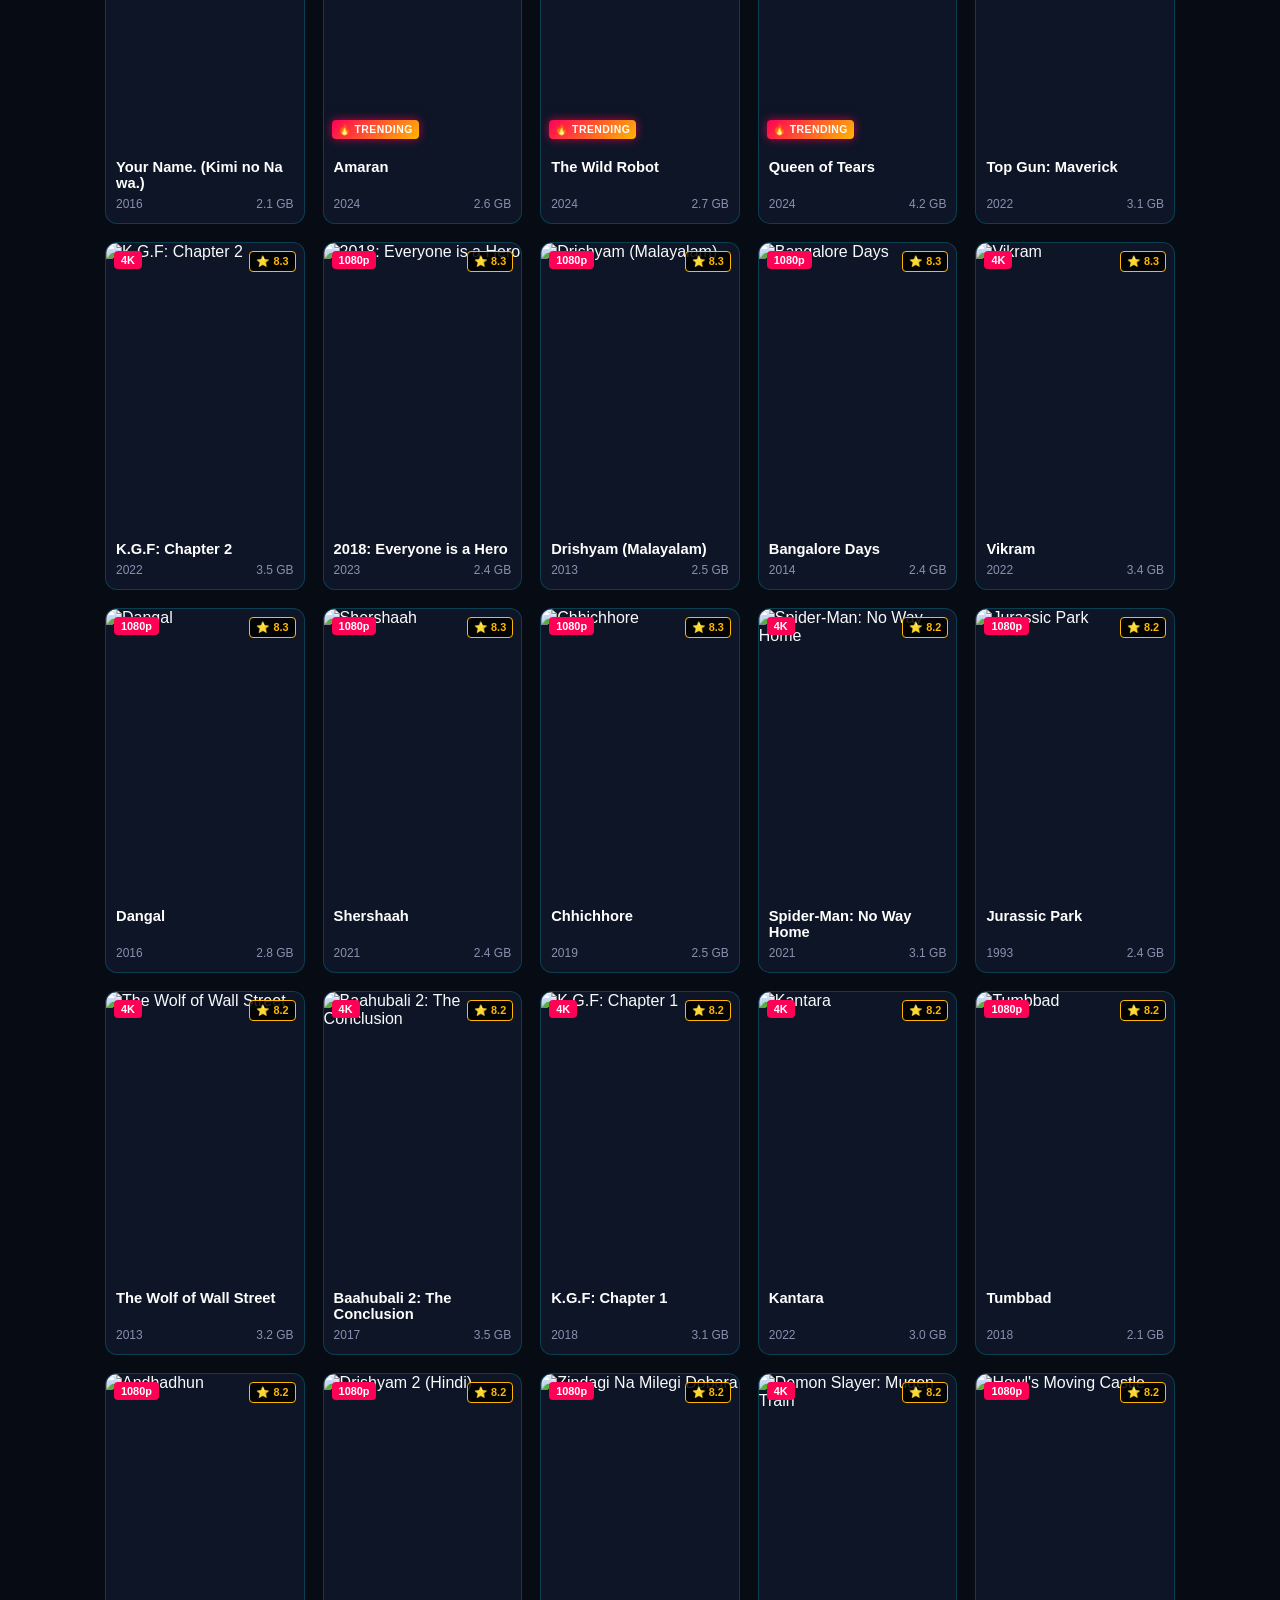
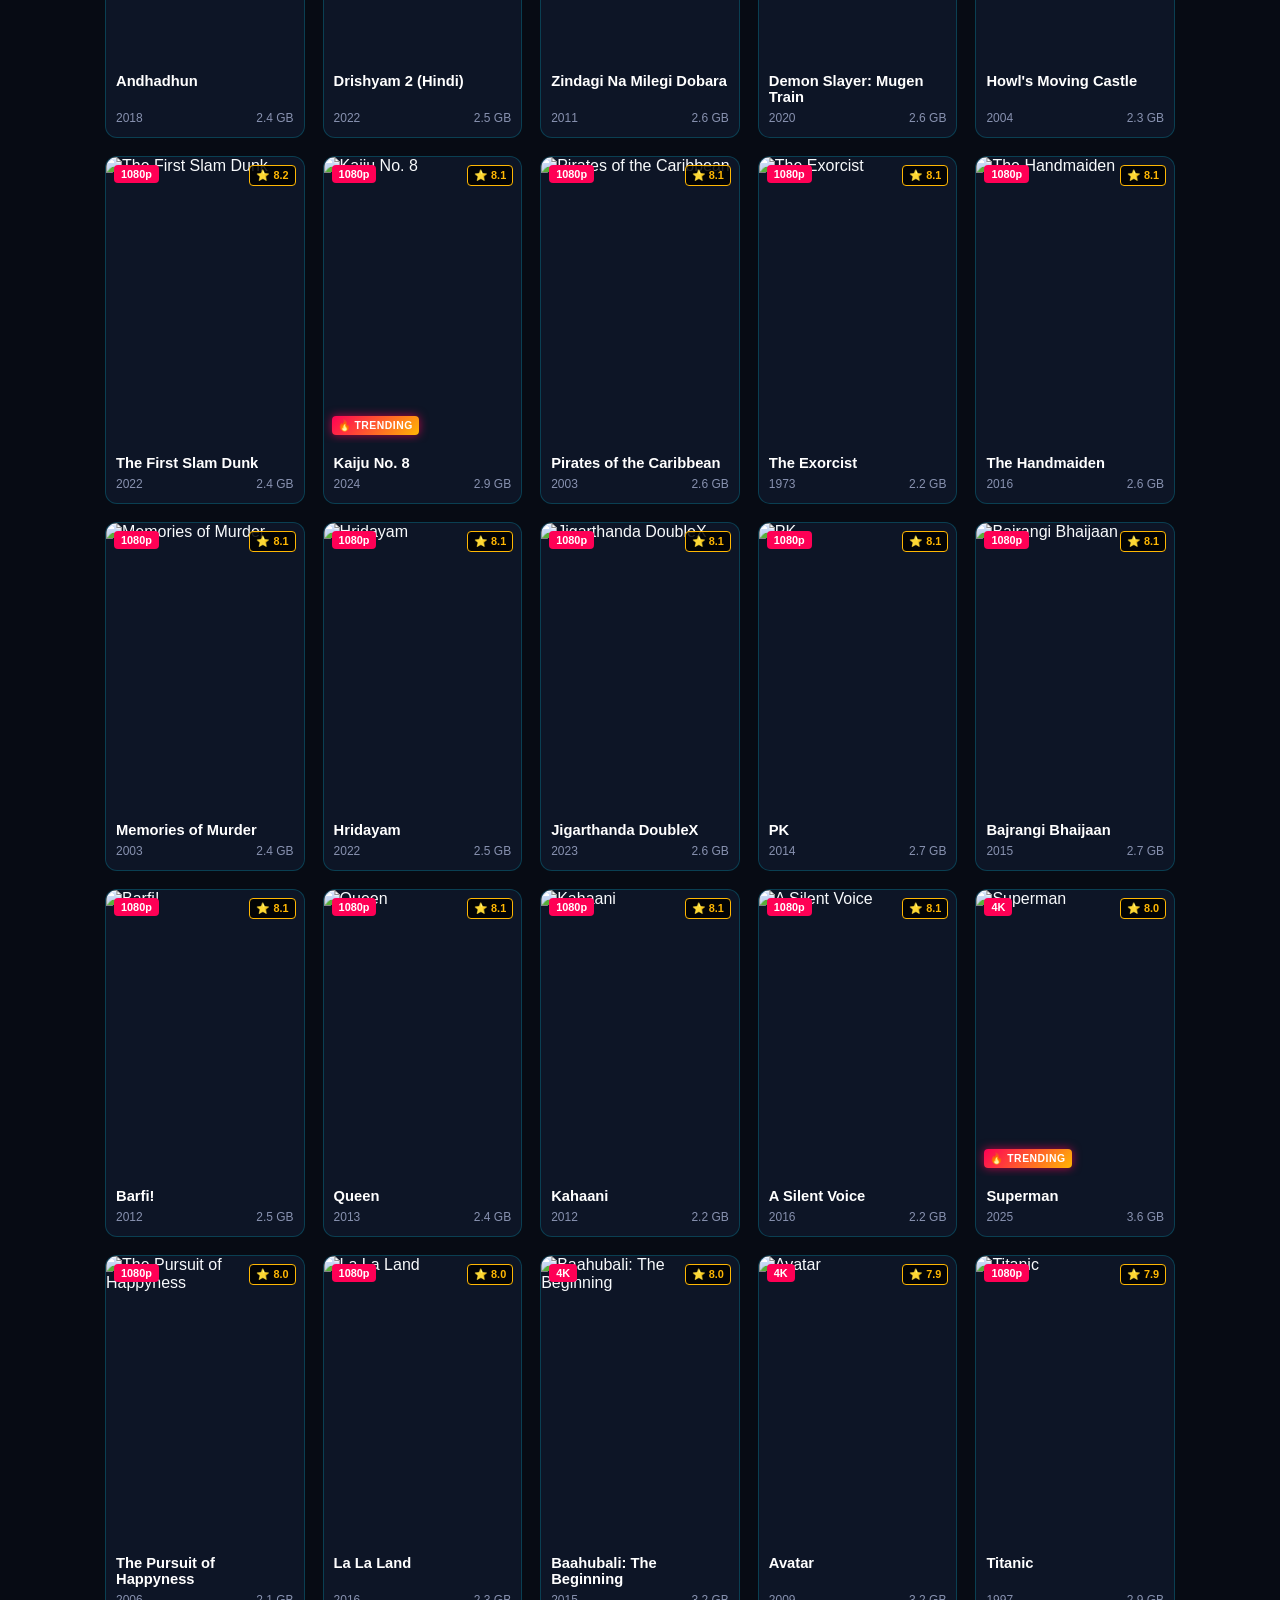
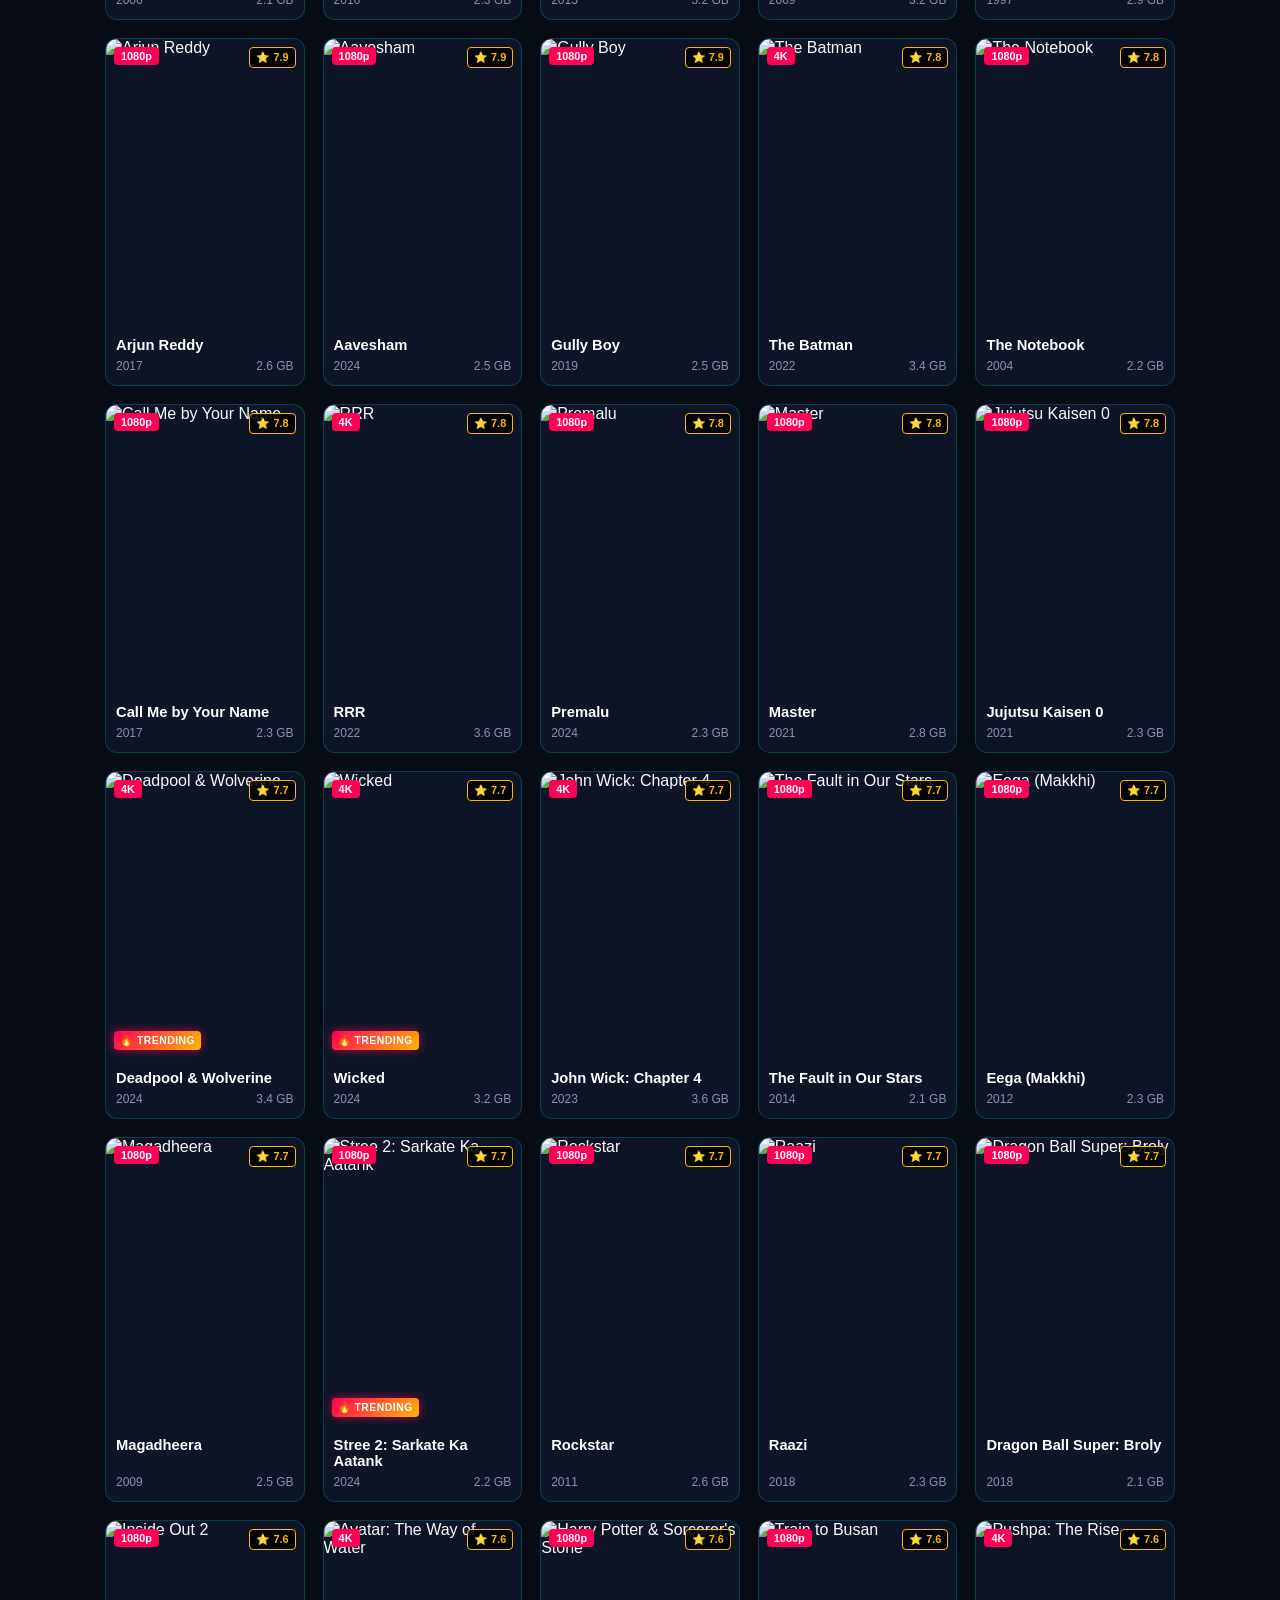
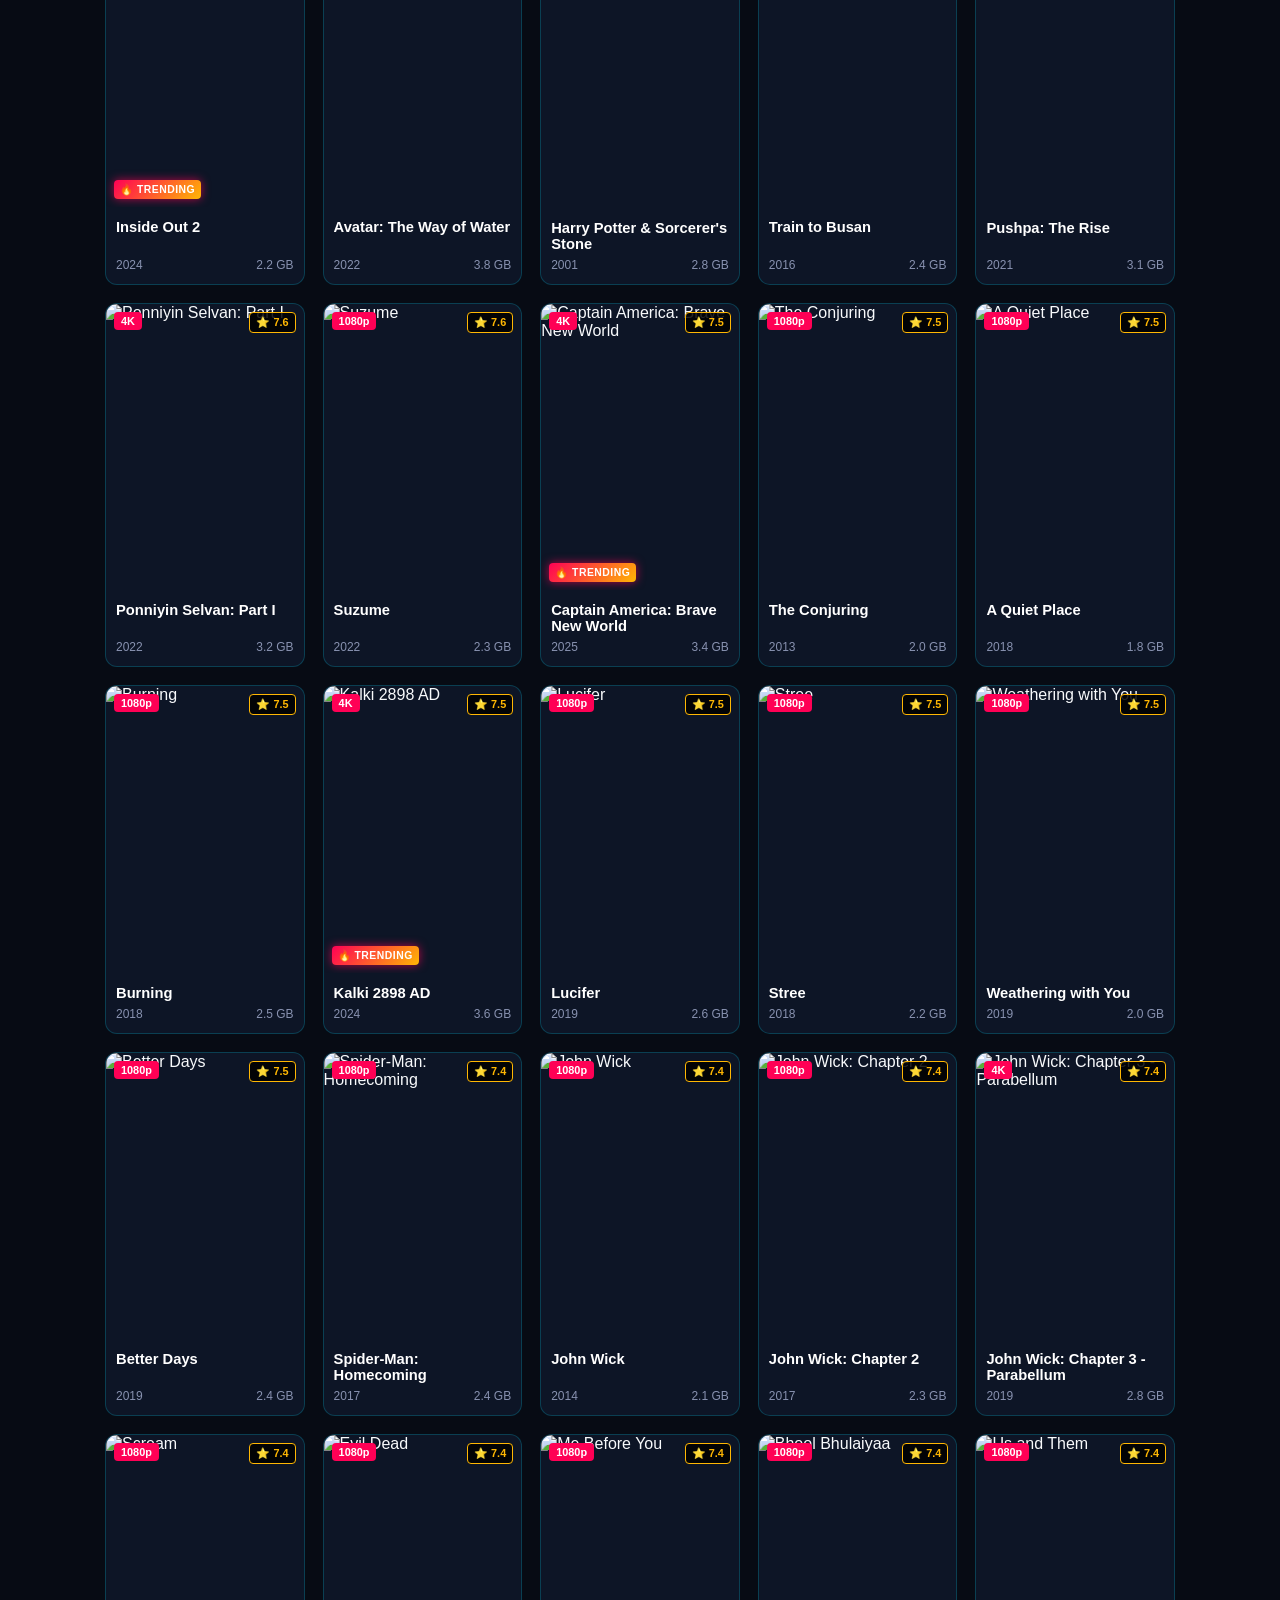
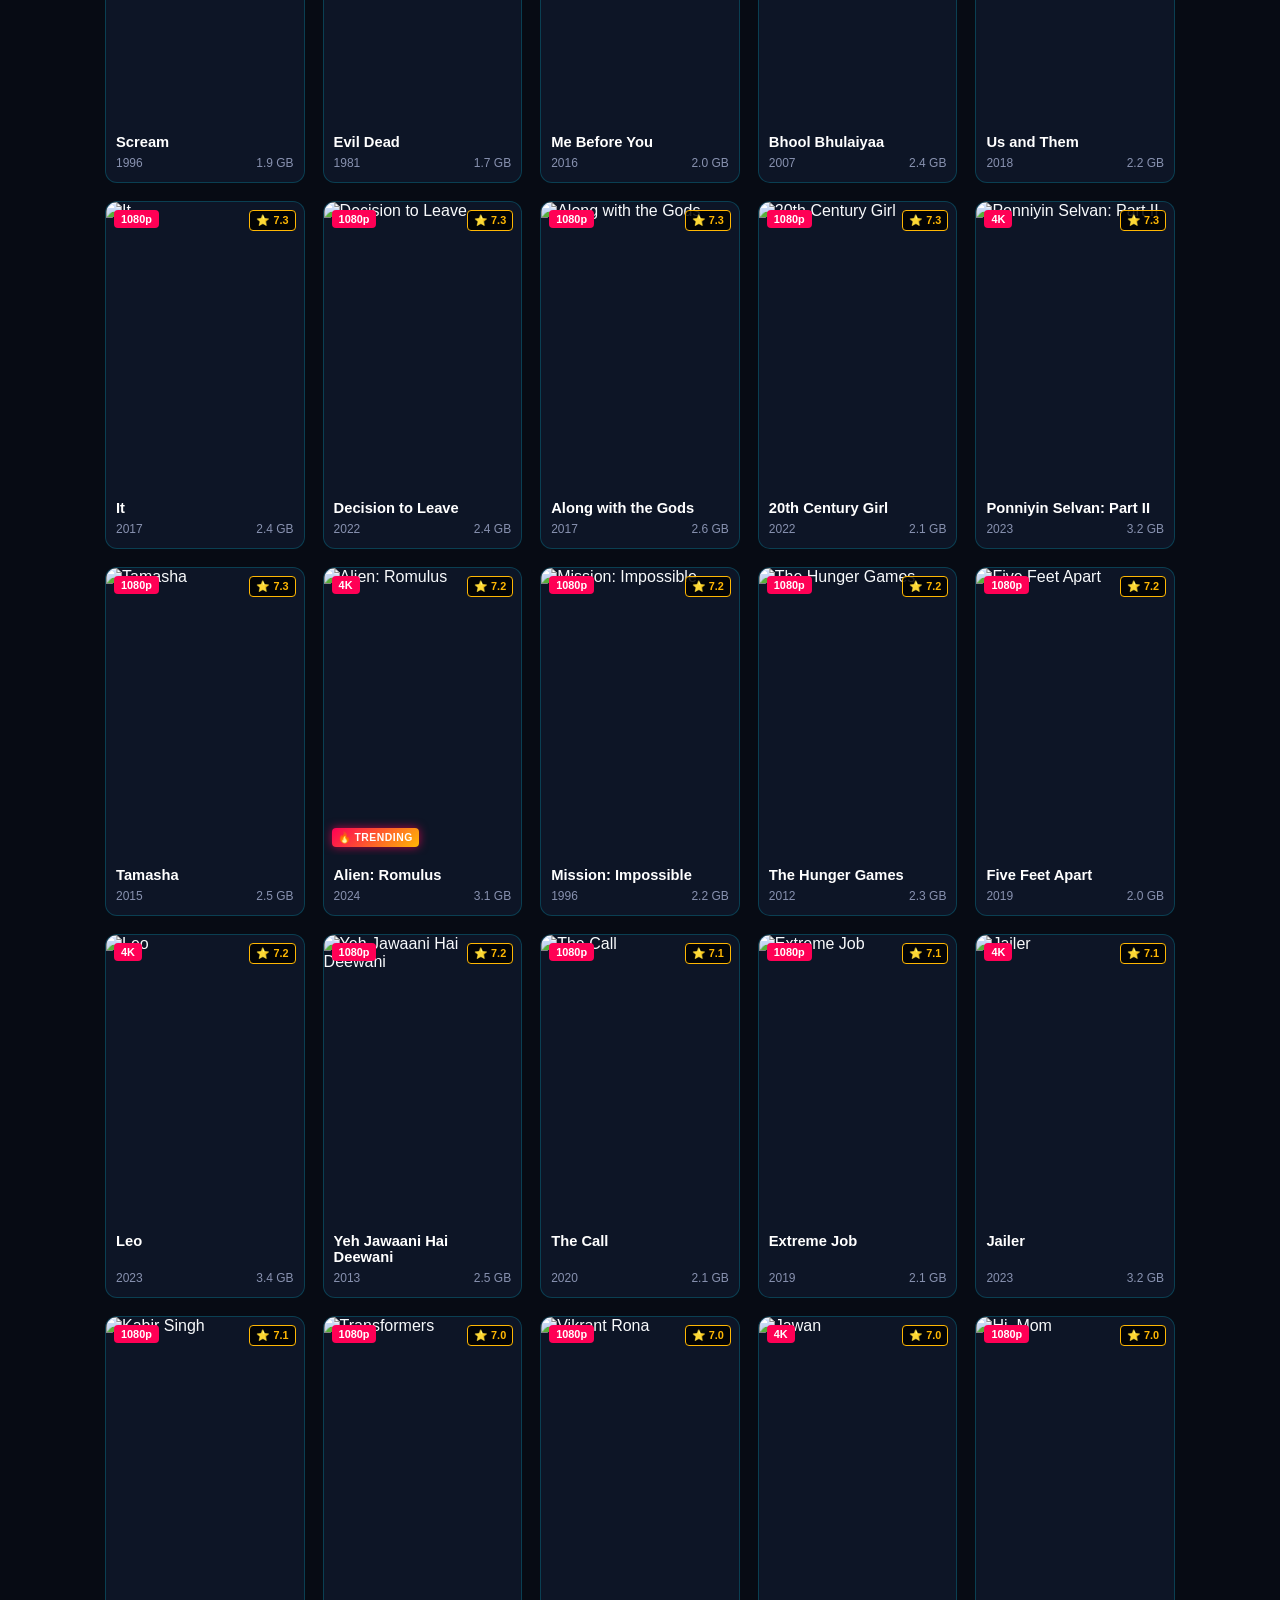
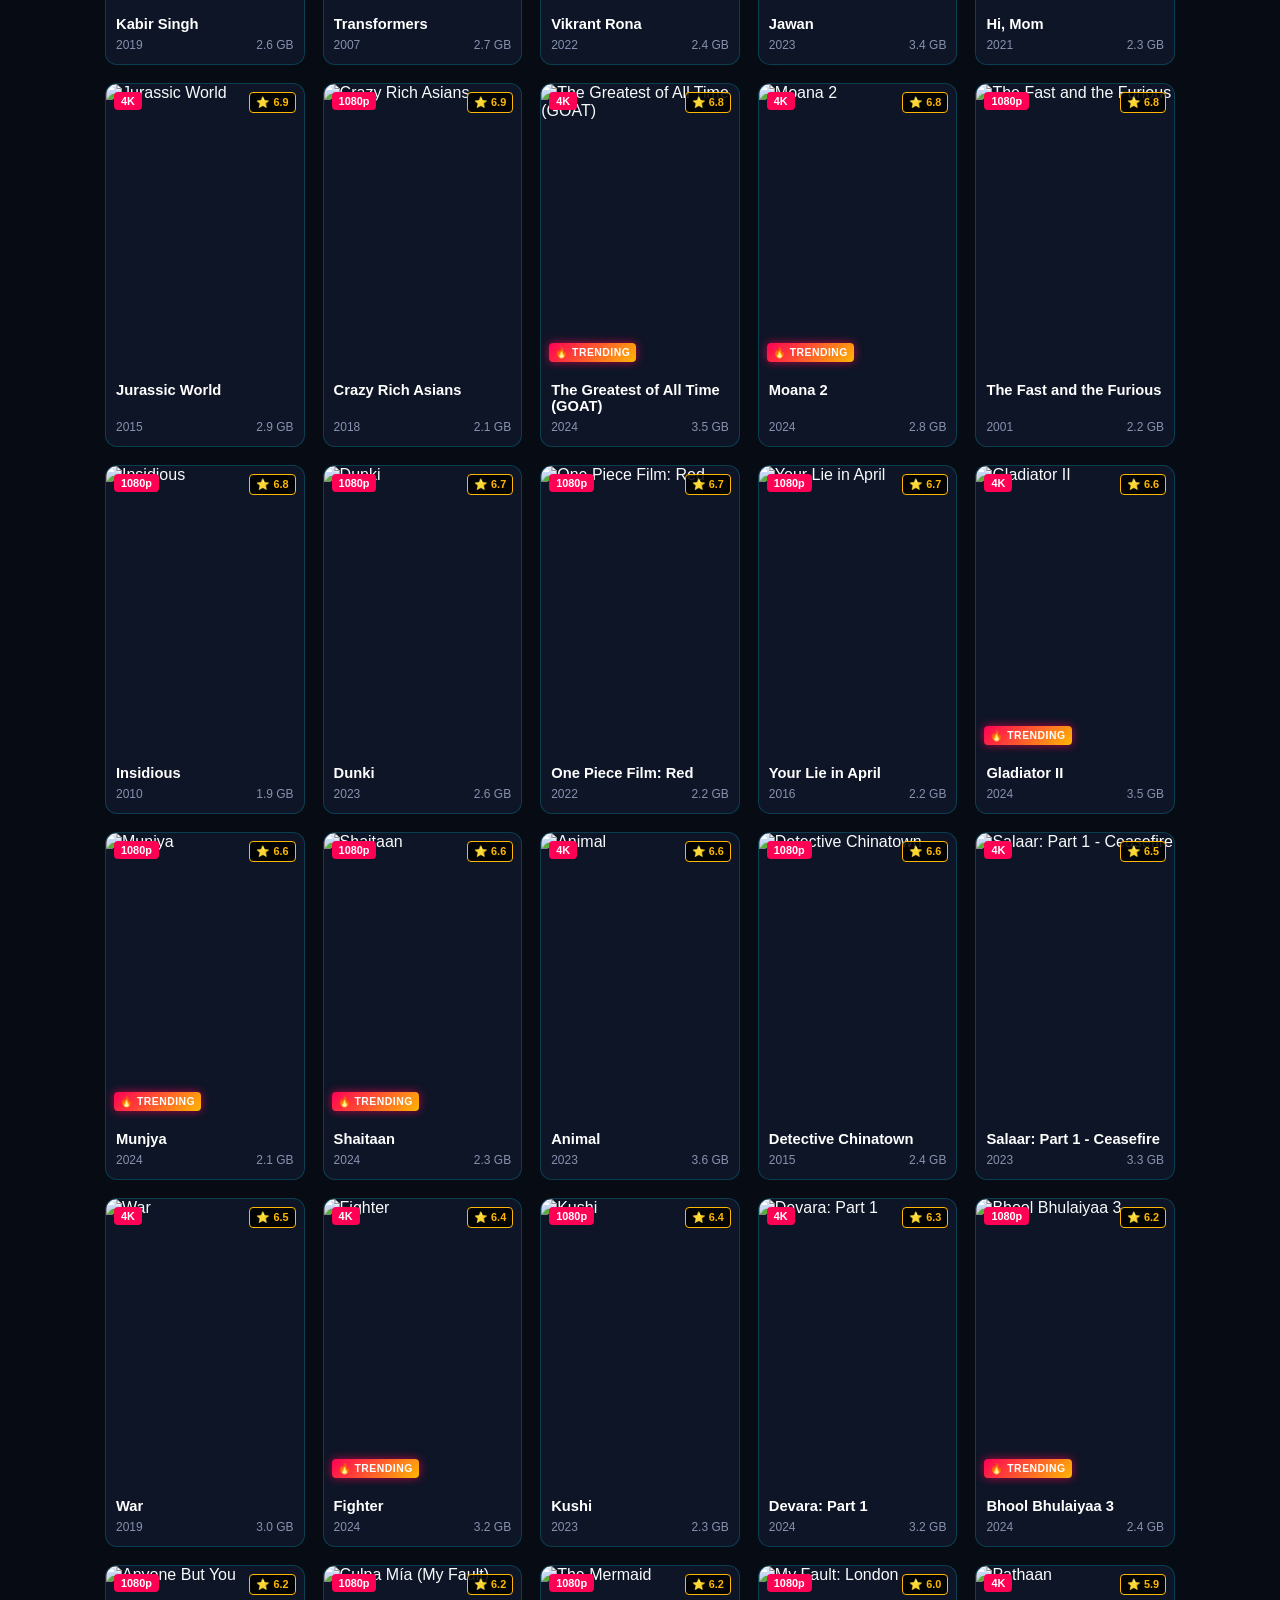
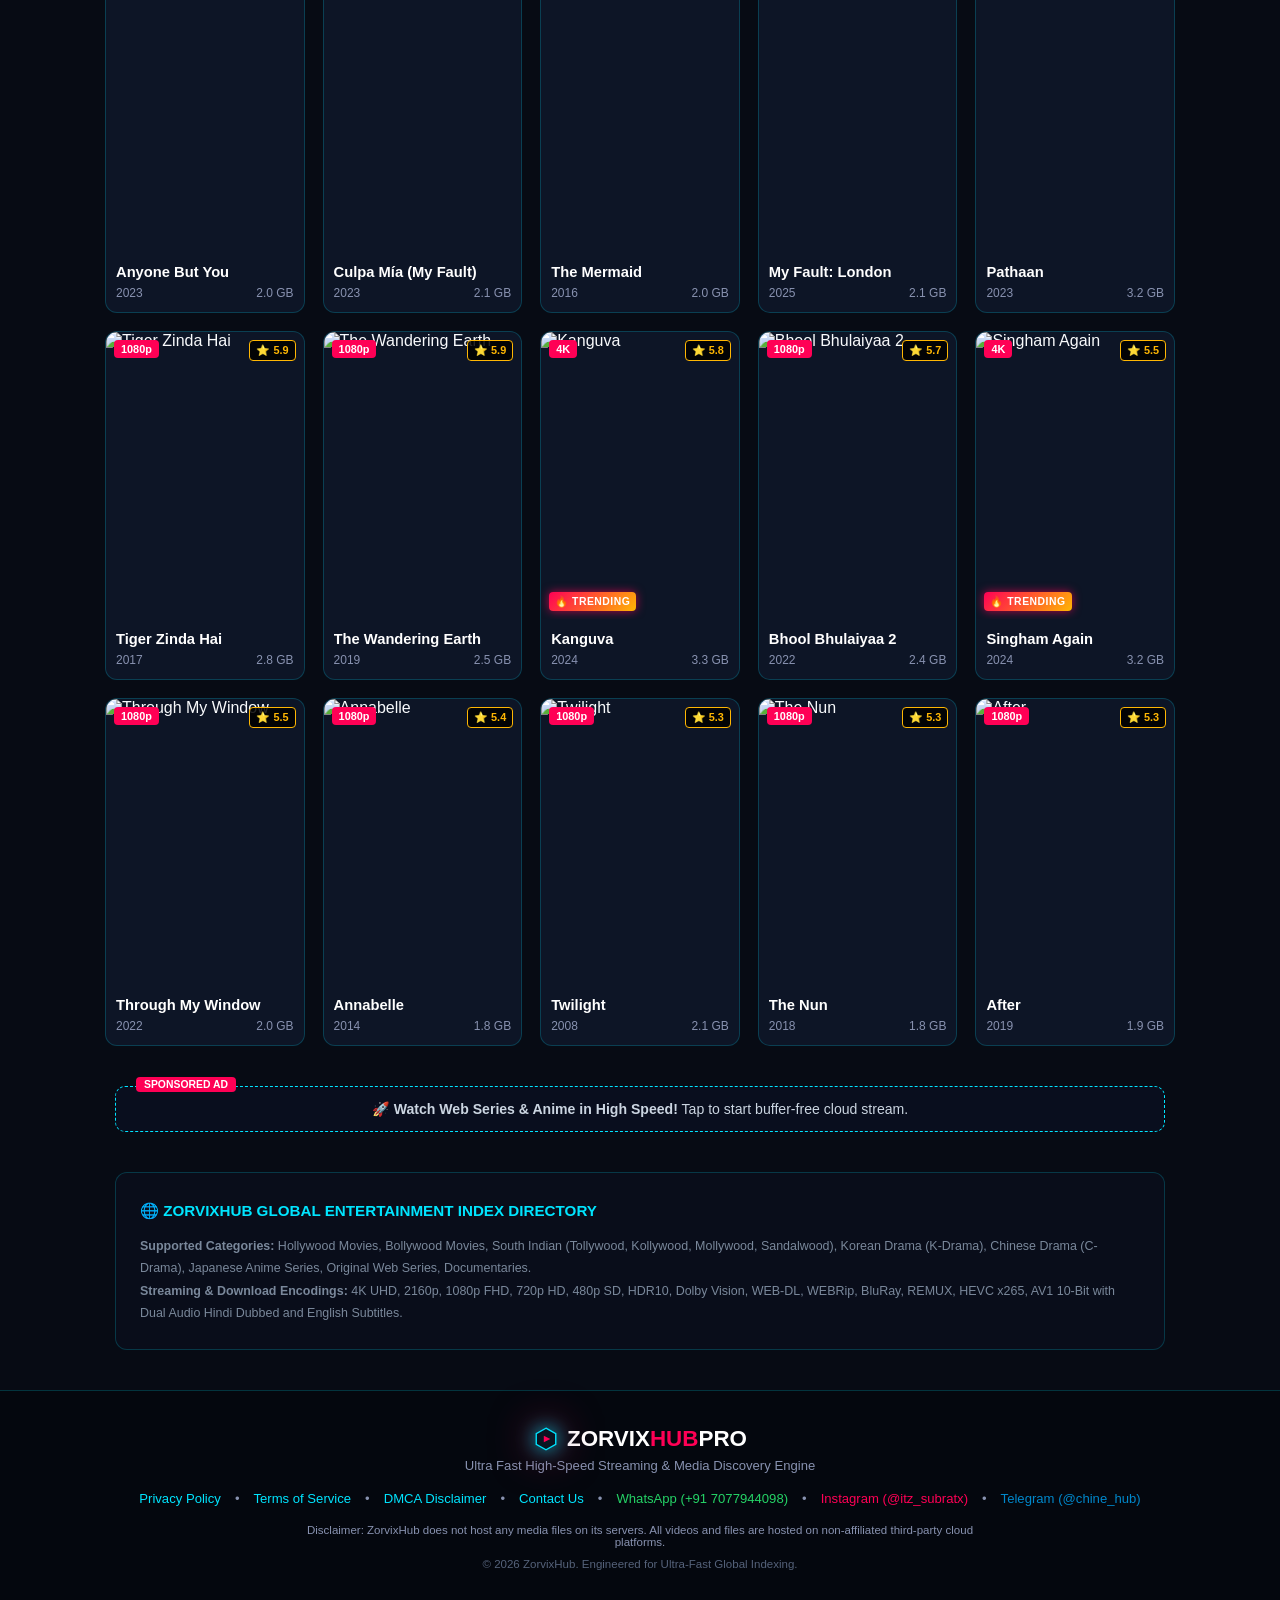
==== commit 06c95005: "Added latest trending movies (Deadpool & Wolverine, Gladiator II, Bhool Bhulaiyaa 3, Singham Again, " ====
--- a/index.html
+++ b/index.html
@@ -247,6 +247,7 @@
 
     <!-- Category Tabs -->
     <nav class="category-tabs" aria-label="Movie Categories">
+        <button class="tab-btn" onclick="filterCategory('trending')" style="border-color: #ff0055; color: #ff0055;">🔥 Trending Now</button>
         <button class="tab-btn active" onclick="filterCategory('all')">All Genres</button>
         <button class="tab-btn" onclick="filterCategory('bollywood')">Bollywood</button>
         <button class="tab-btn" onclick="filterCategory('hollywood')">Hollywood</button>
--- a/style.css
+++ b/style.css
@@ -821,3 +821,30 @@
     cursor: pointer;
 }
 .pin-error-text { color: var(--pink); font-size: 0.8rem; margin-top: 10px; display: none; }
+
+/* --- Neon Pulsing Trending Badge --- */
+.badge-trending {
+    position: absolute;
+    bottom: 8px;
+    left: 8px;
+    background: linear-gradient(135deg, #ff0055, #ffb703);
+    color: #fff;
+    font-size: 0.65rem;
+    font-weight: 900;
+    padding: 3px 6px;
+    border-radius: 4px;
+    box-shadow: 0 0 10px rgba(255, 0, 85, 0.7);
+    animation: trendPulse 2s infinite ease-in-out;
+    letter-spacing: 0.5px;
+}
+
+@keyframes trendPulse {
+    0%, 100% {
+        transform: scale(1);
+        box-shadow: 0 0 8px rgba(255, 0, 85, 0.6);
+    }
+    50% {
+        transform: scale(1.06);
+        box-shadow: 0 0 16px rgba(255, 183, 3, 0.9);
+    }
+}
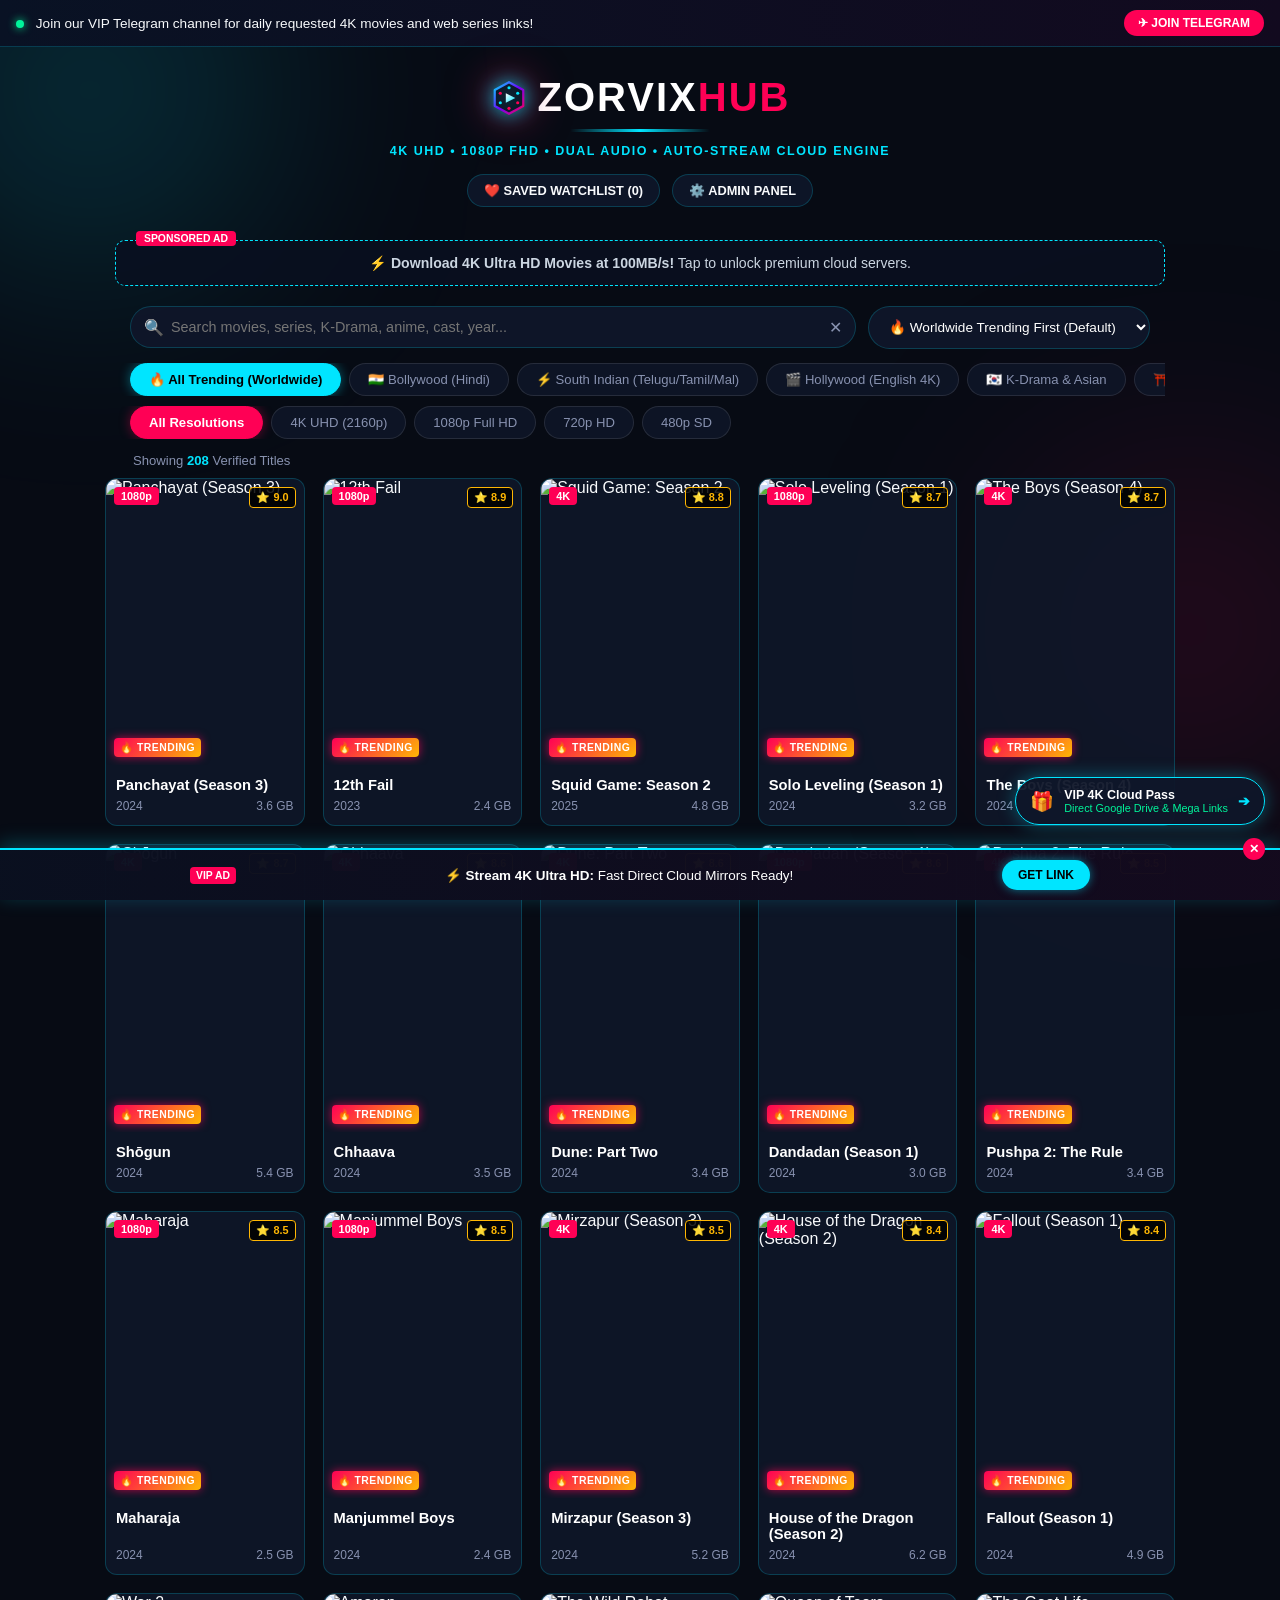
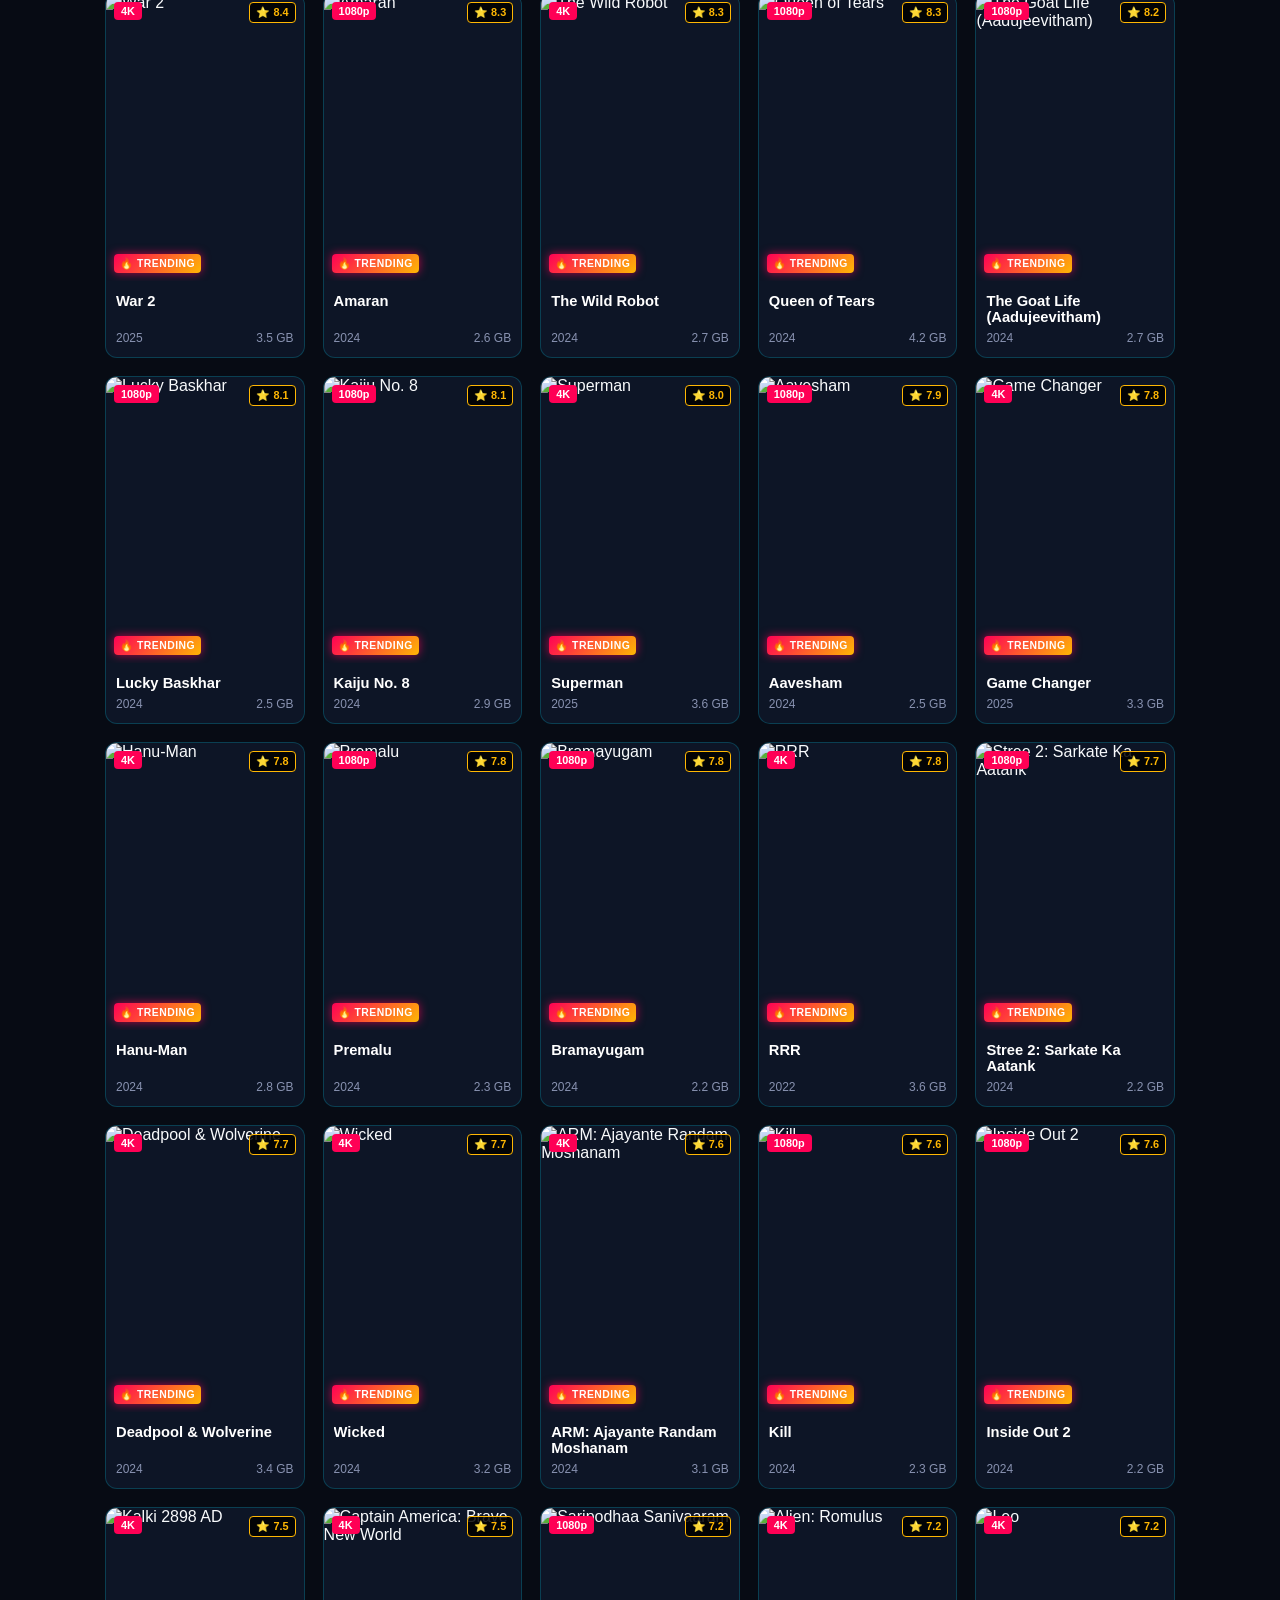
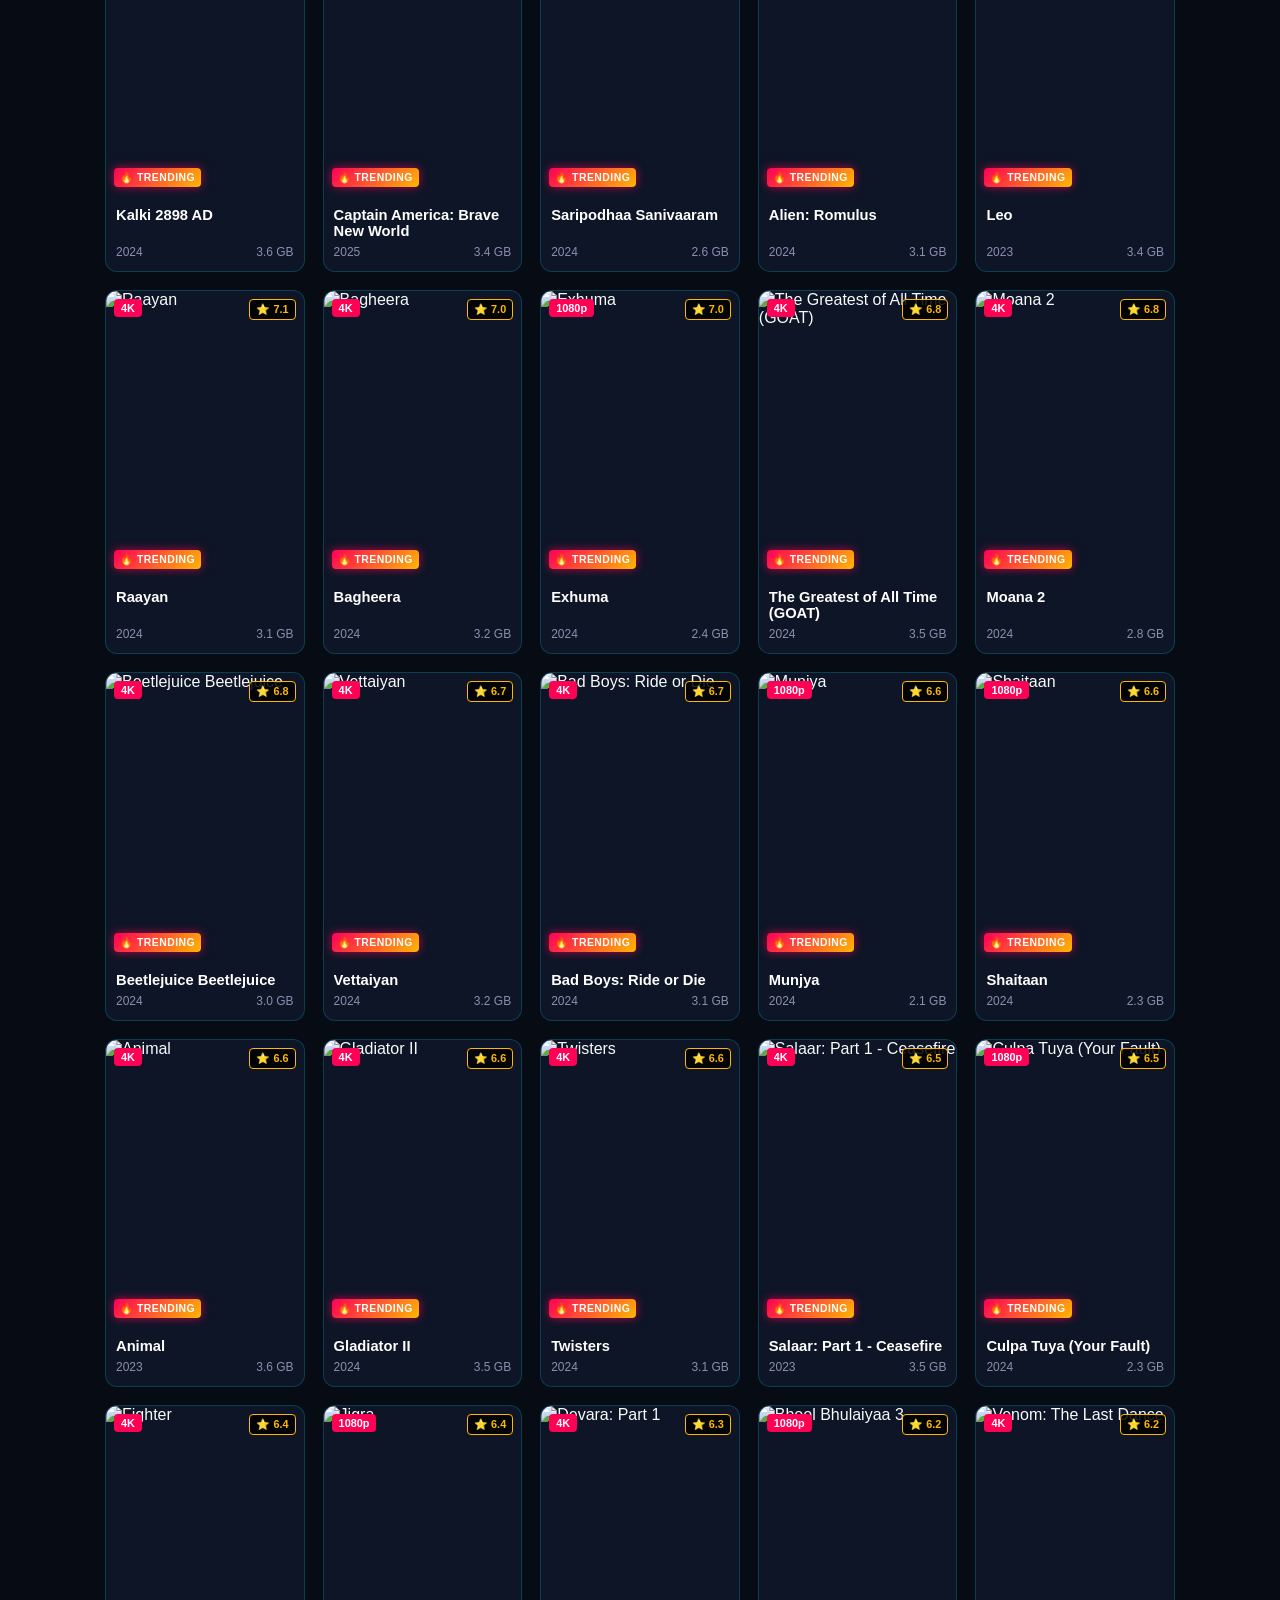
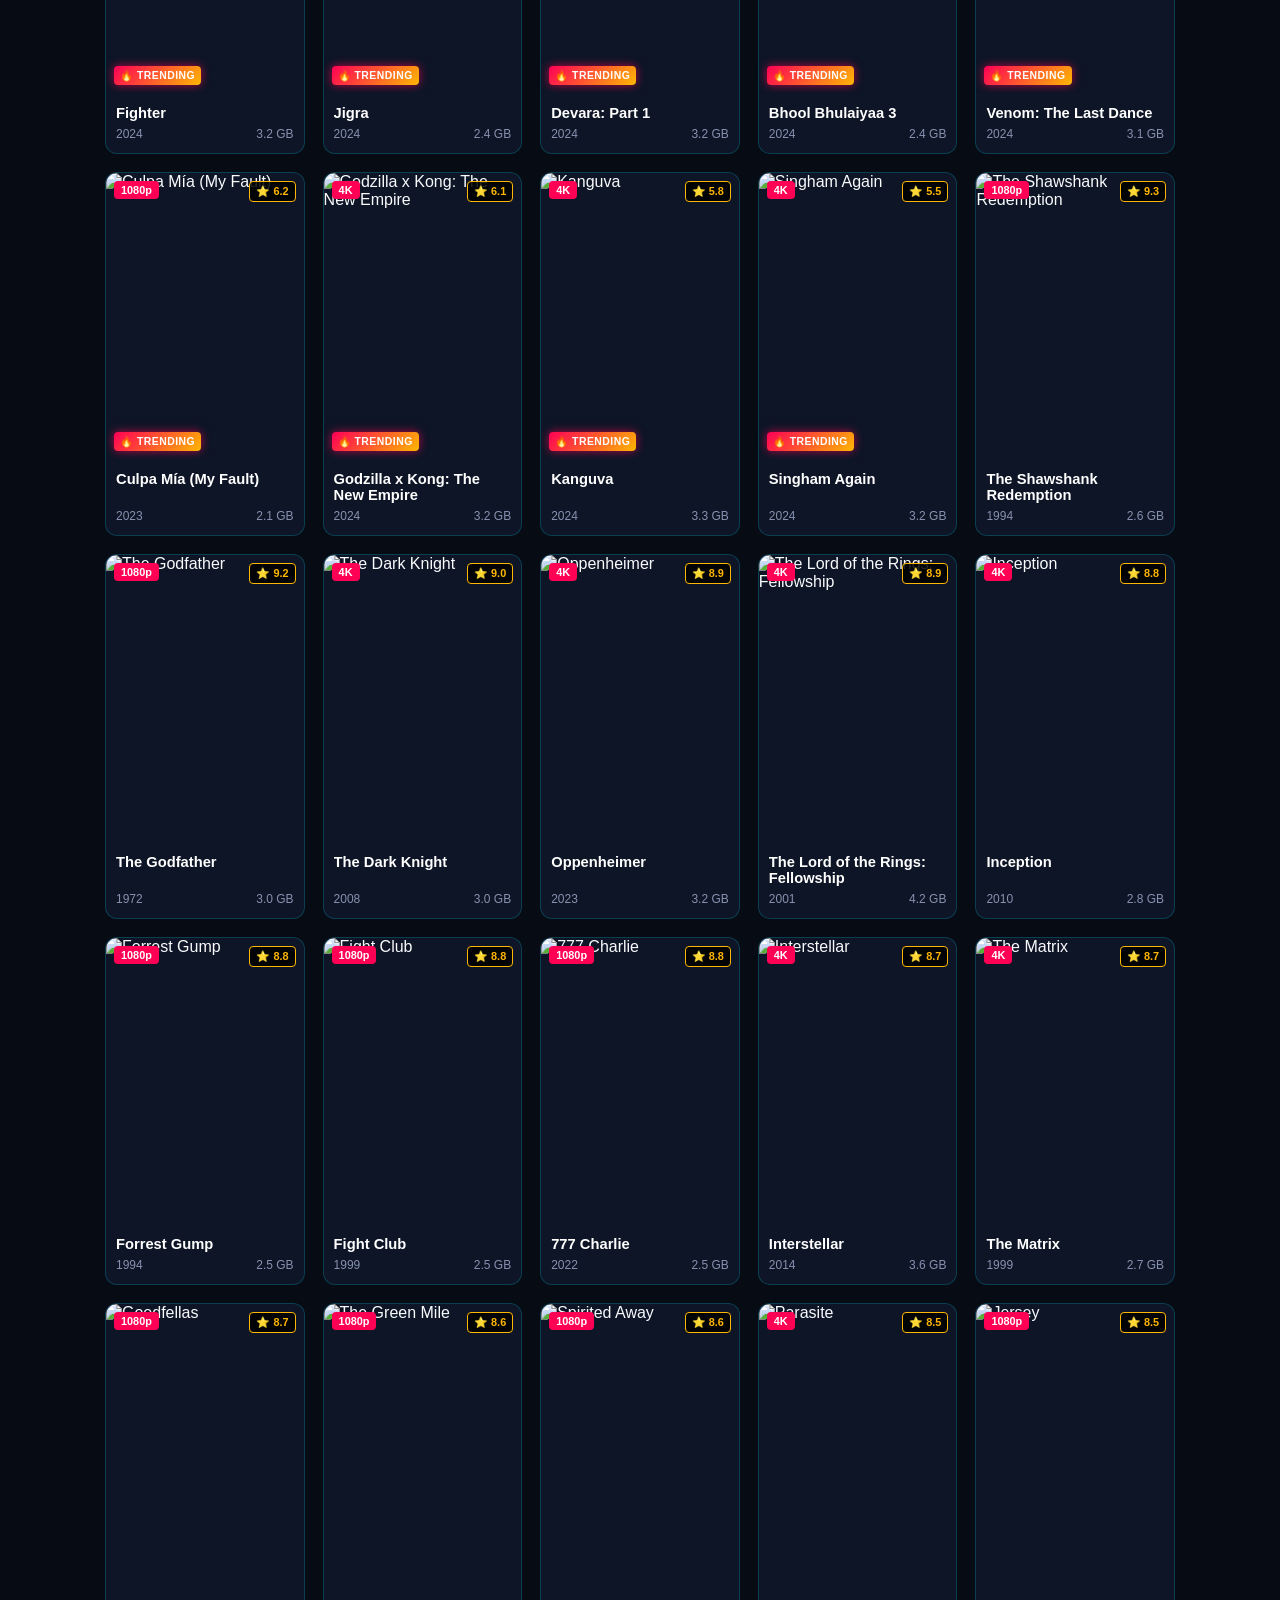
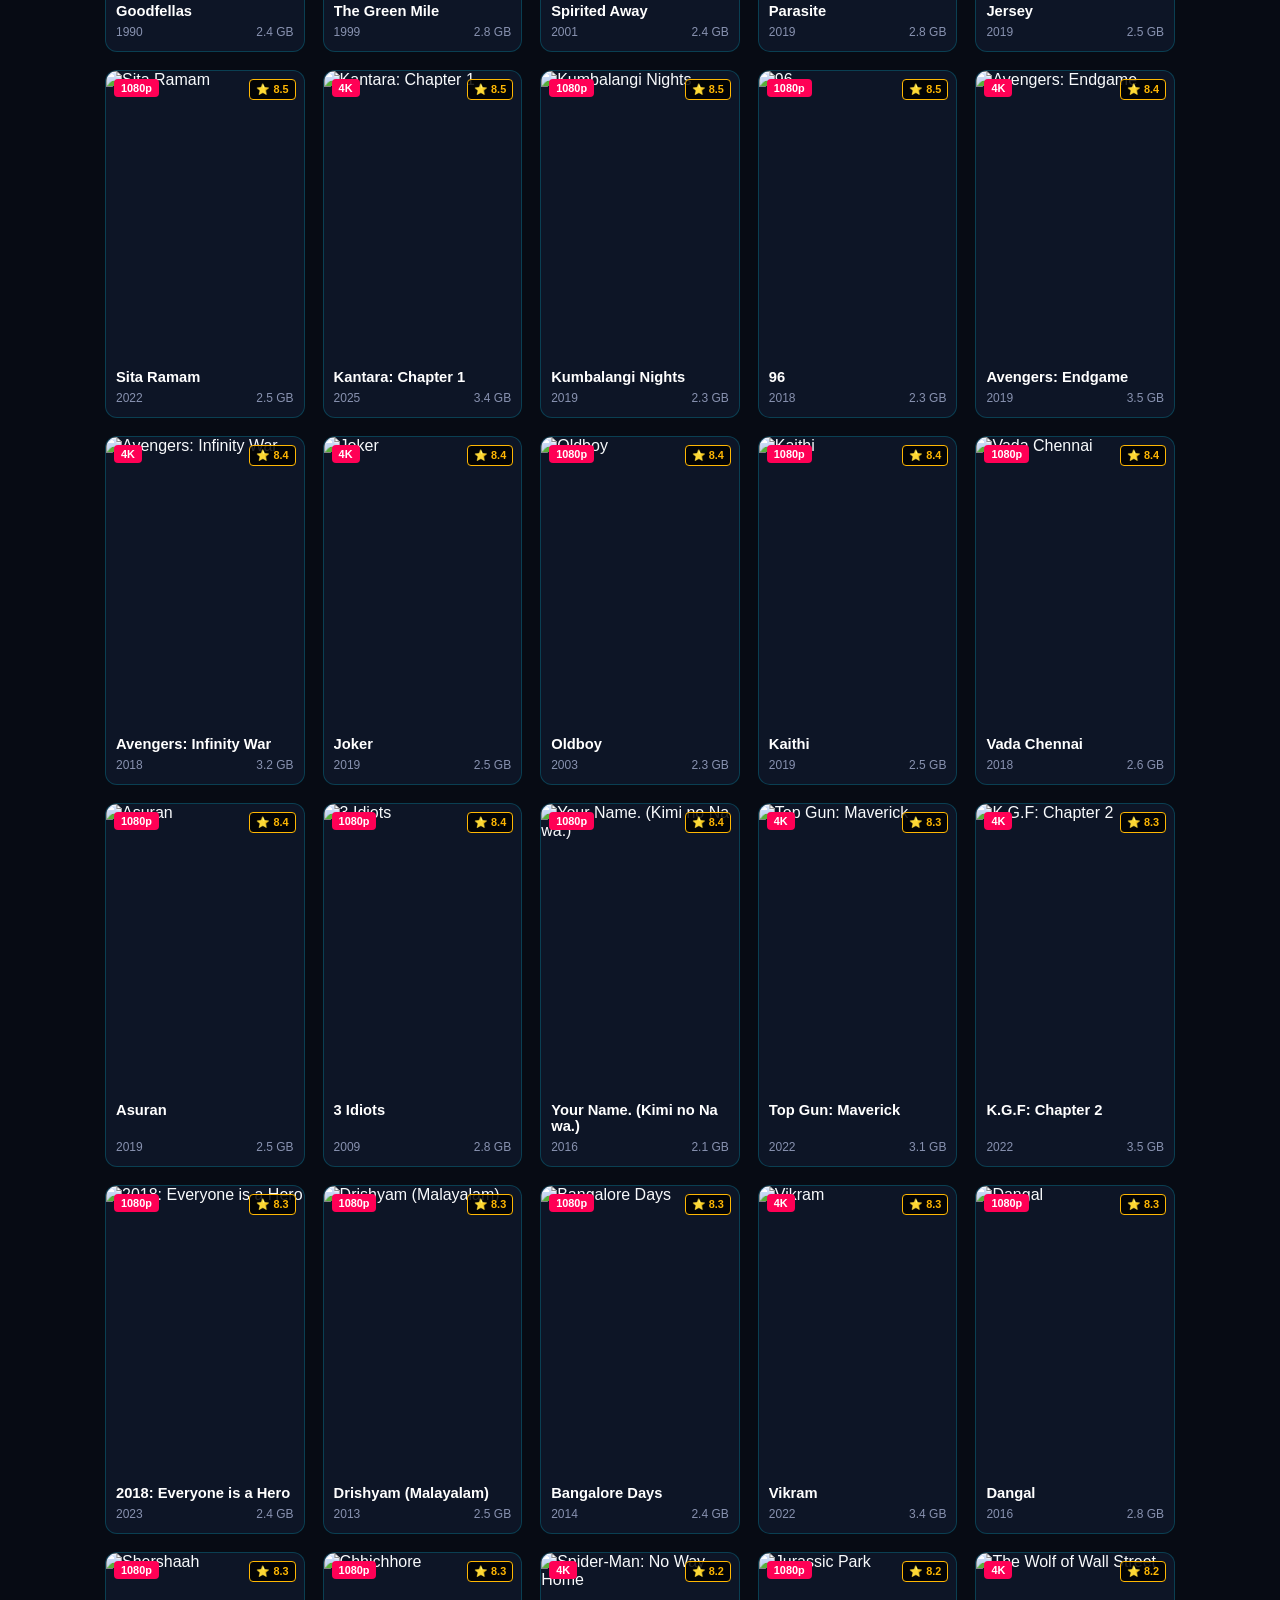
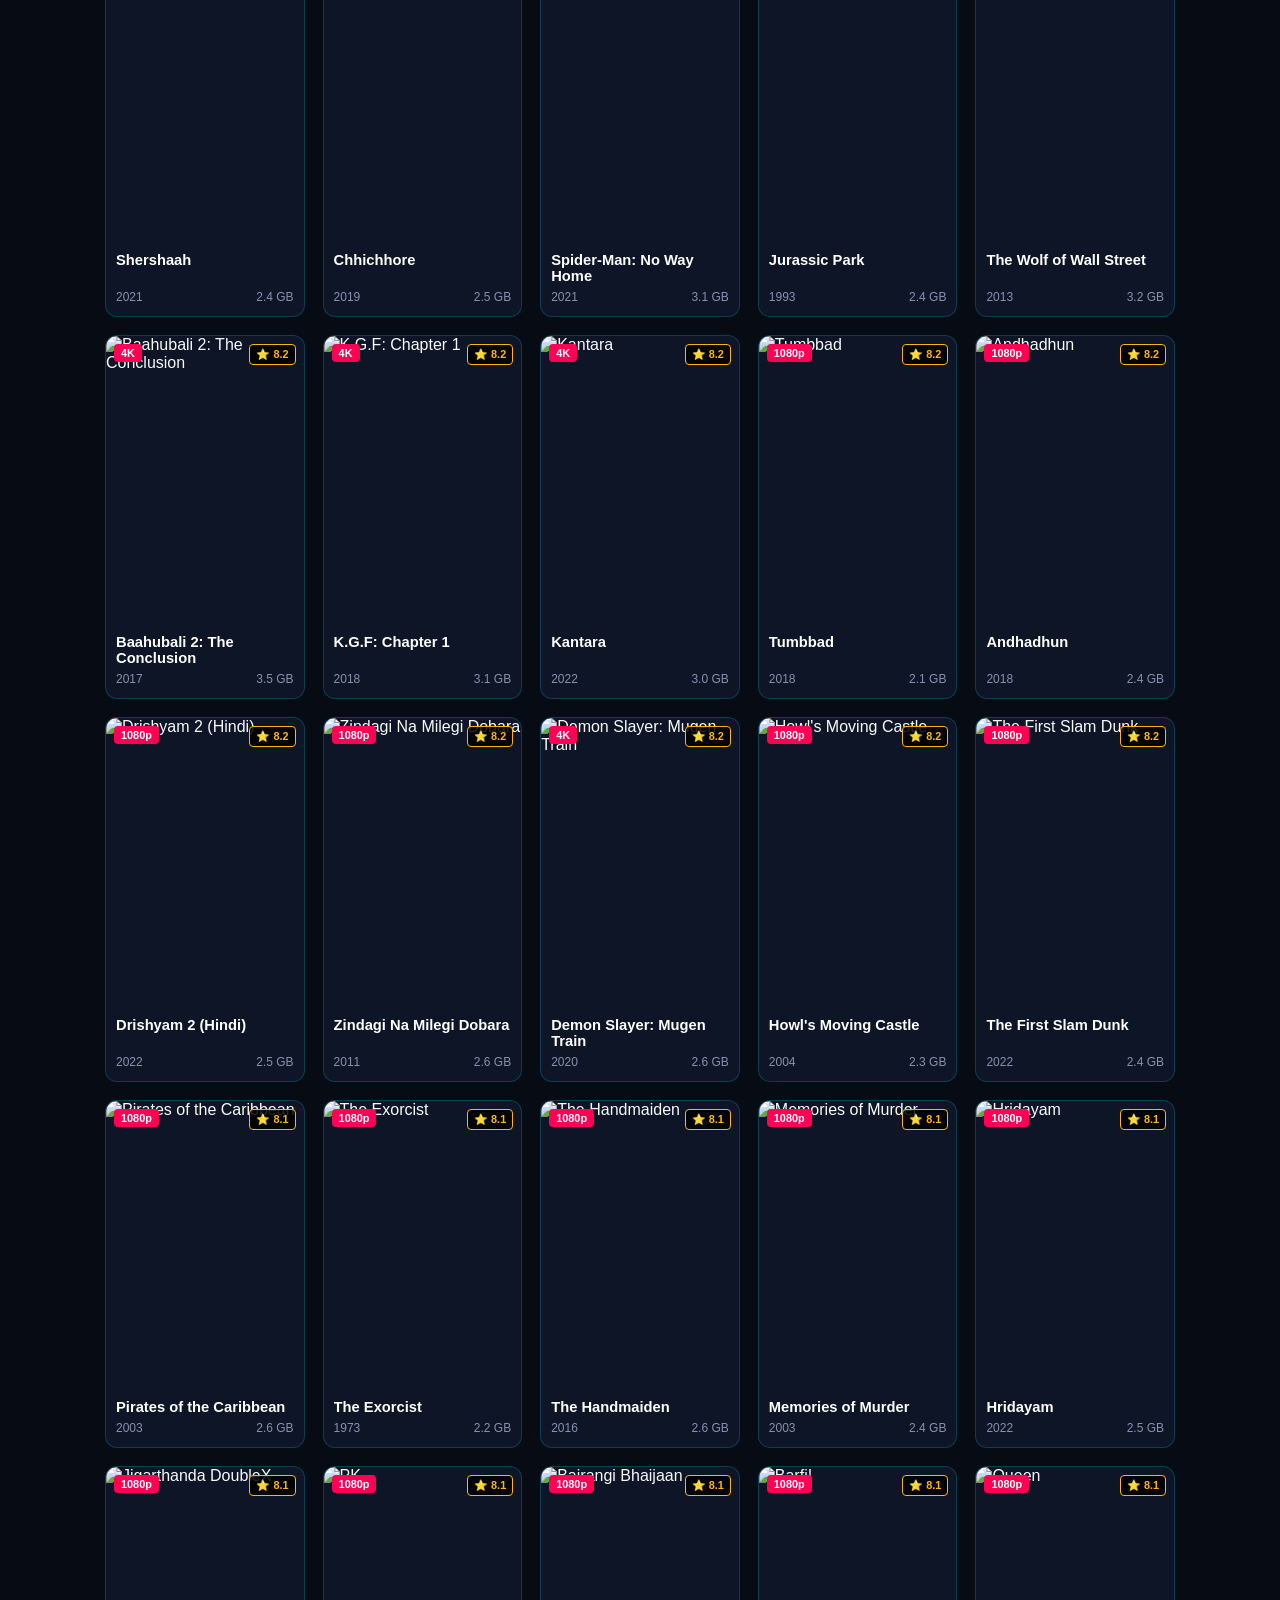
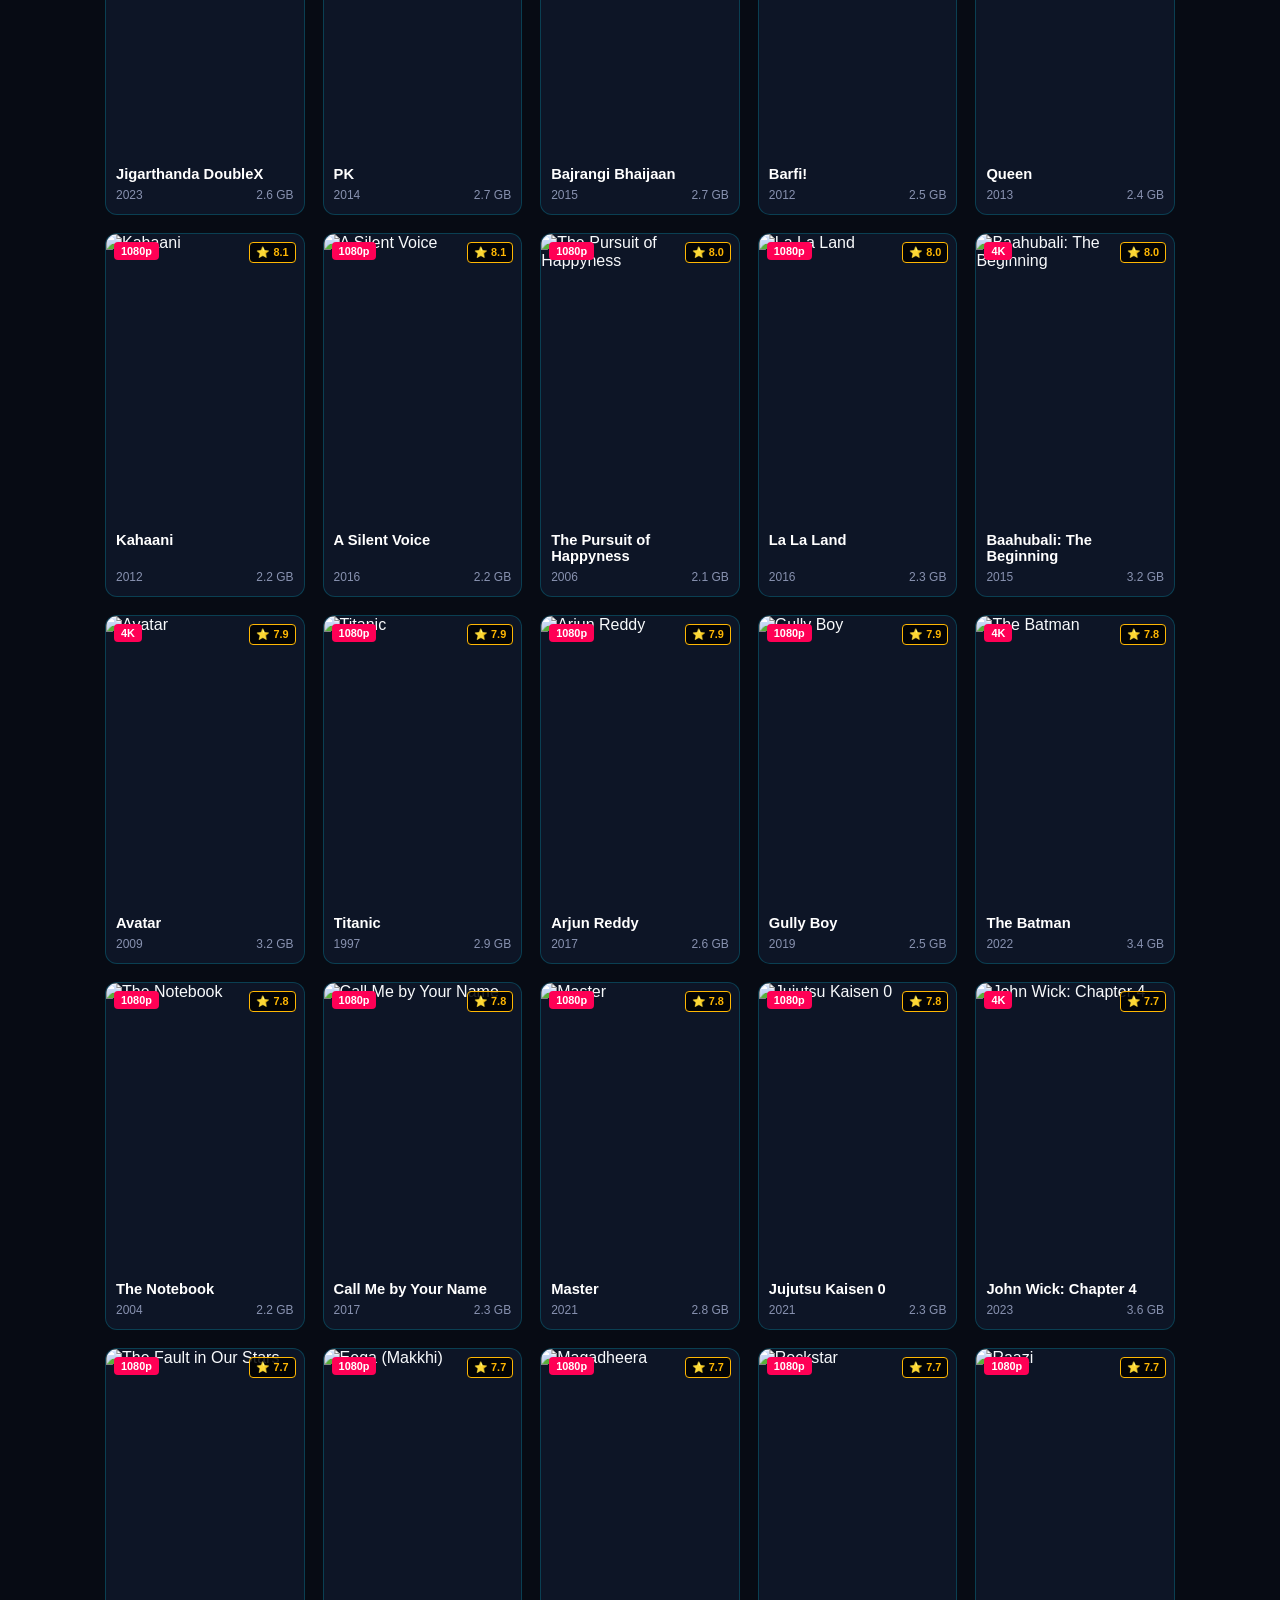
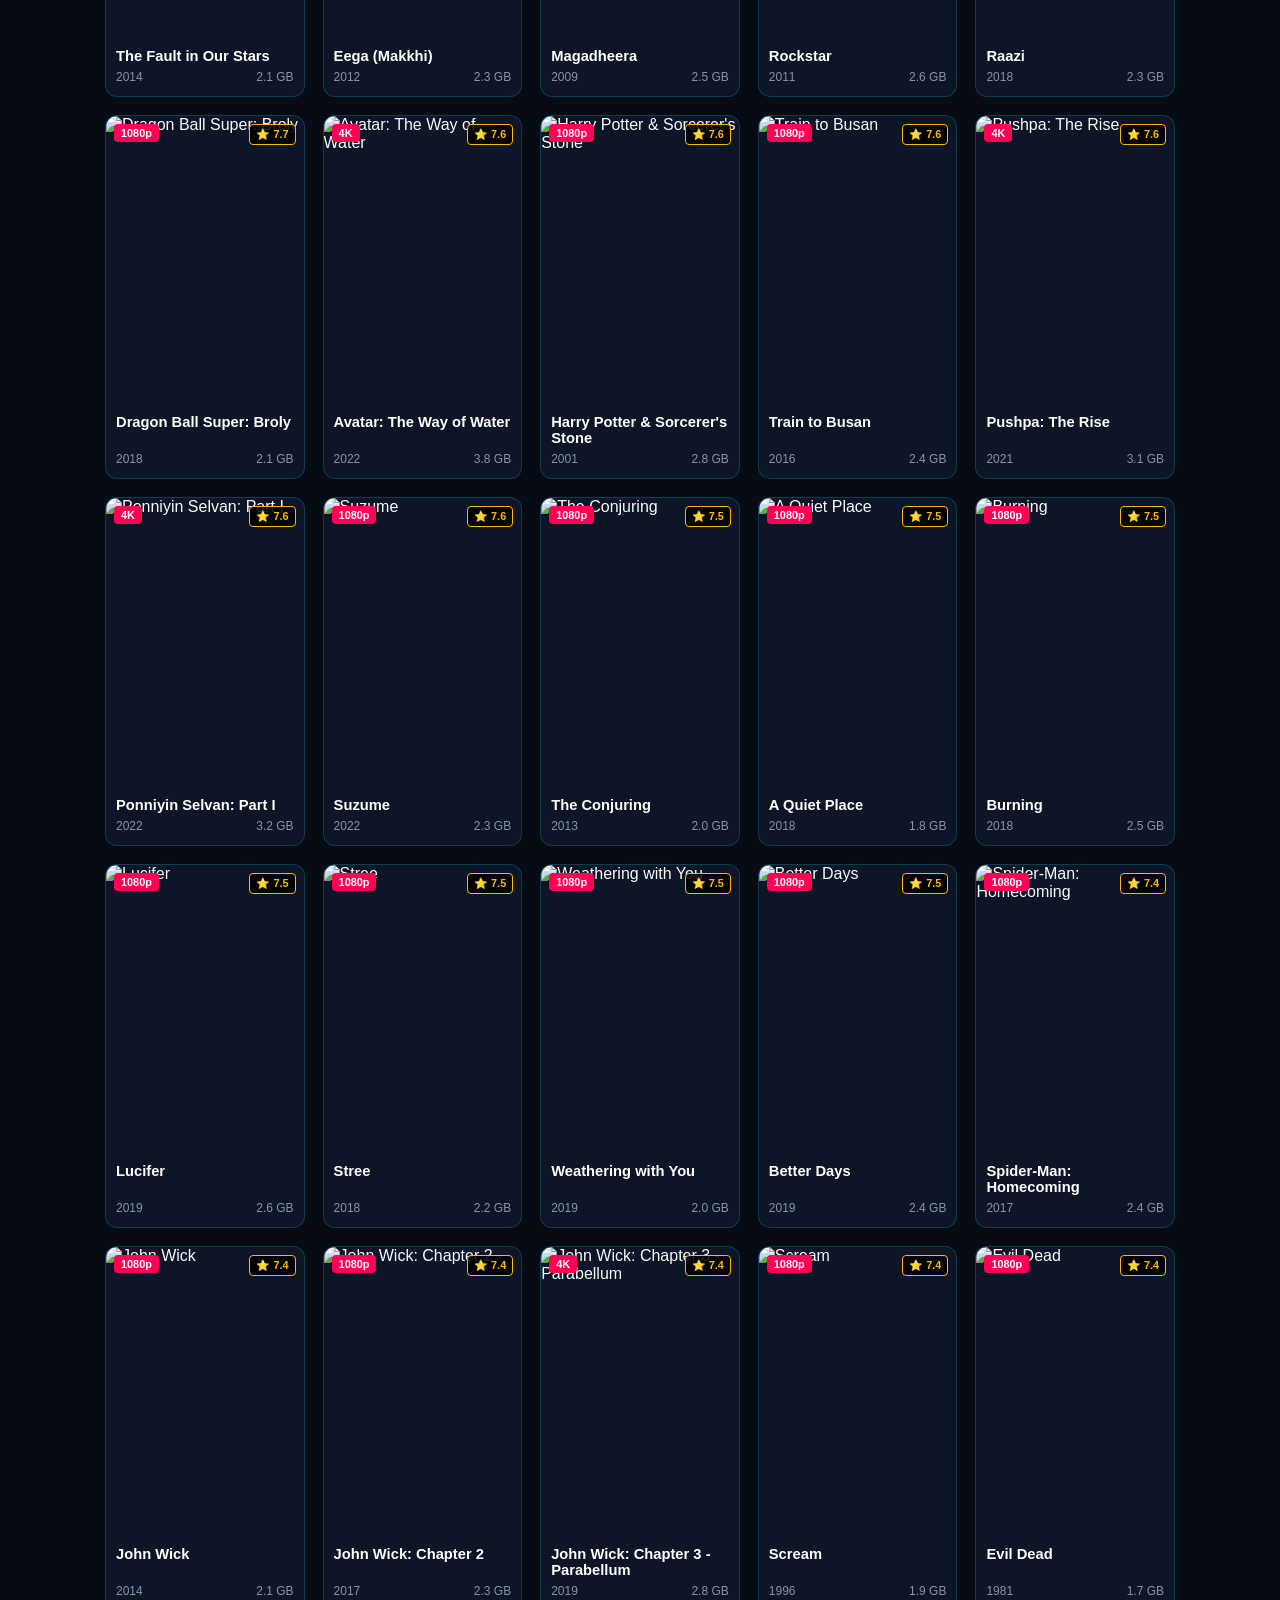
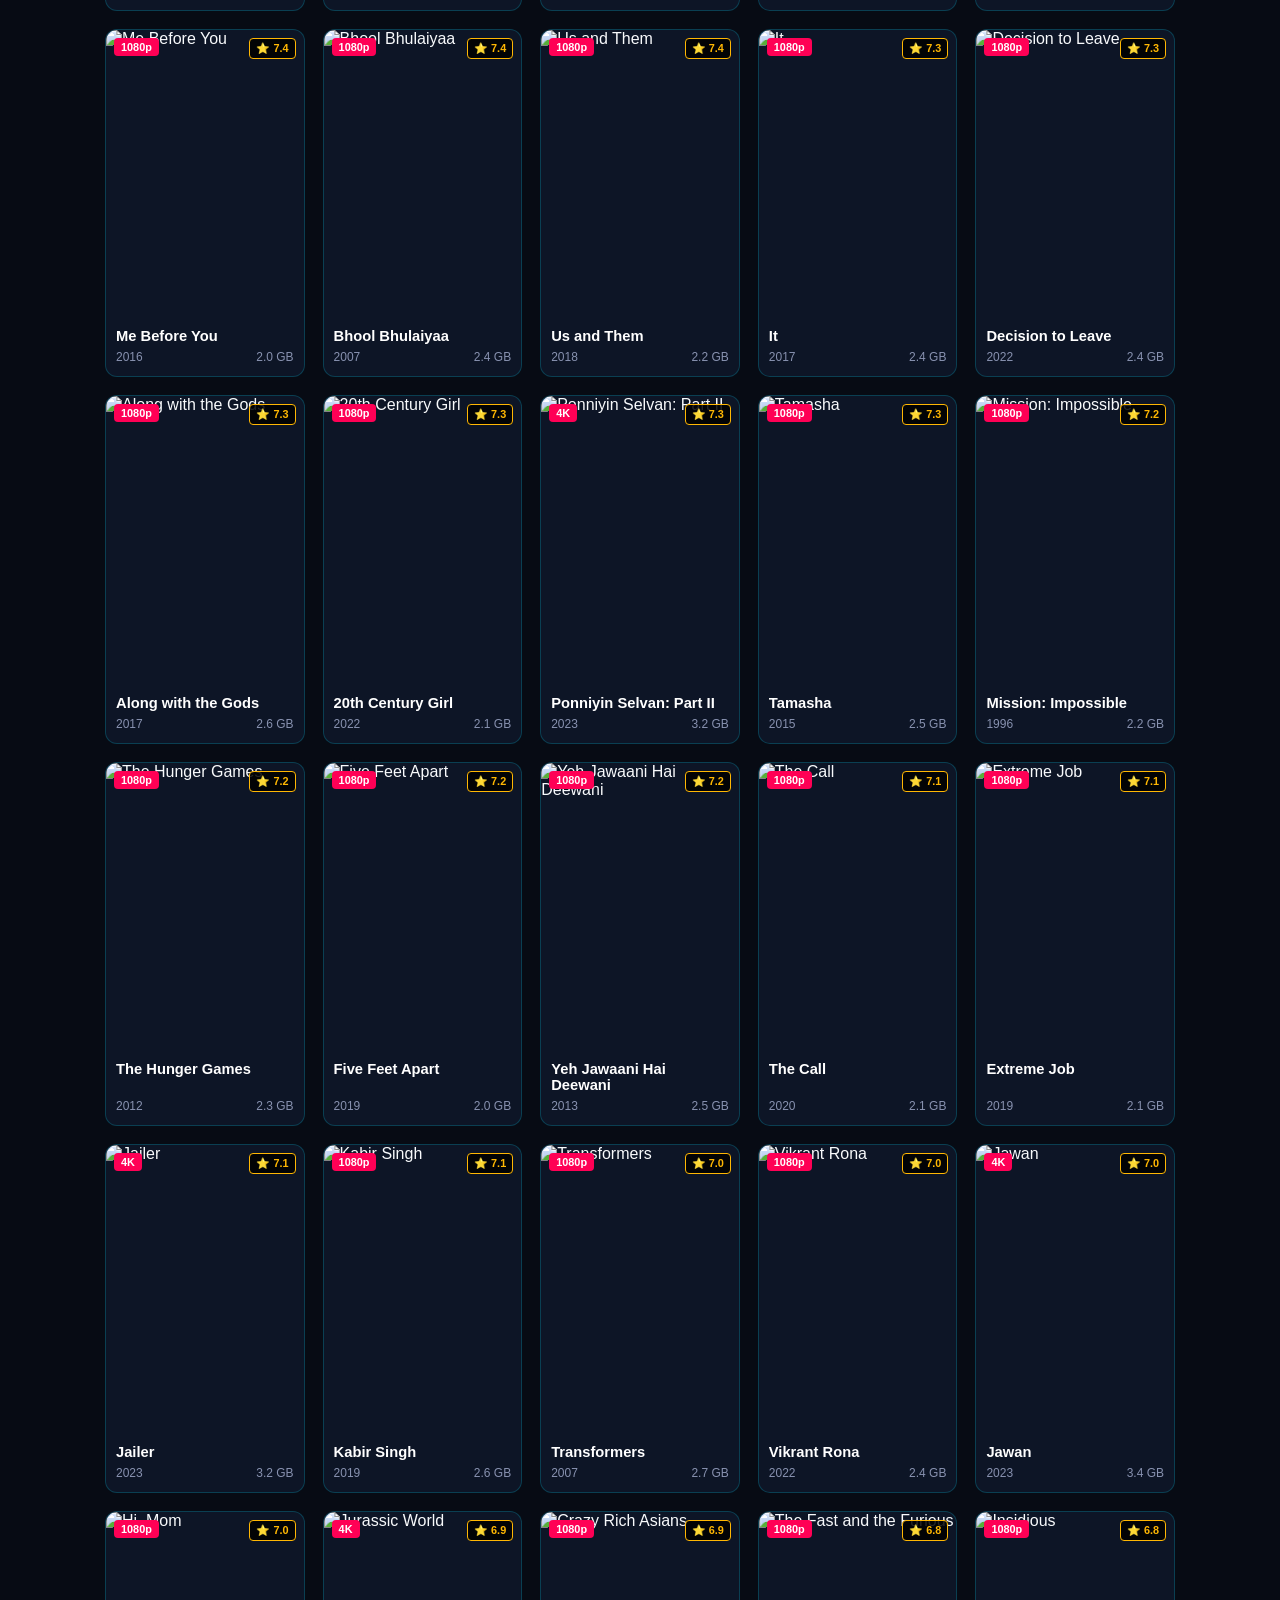
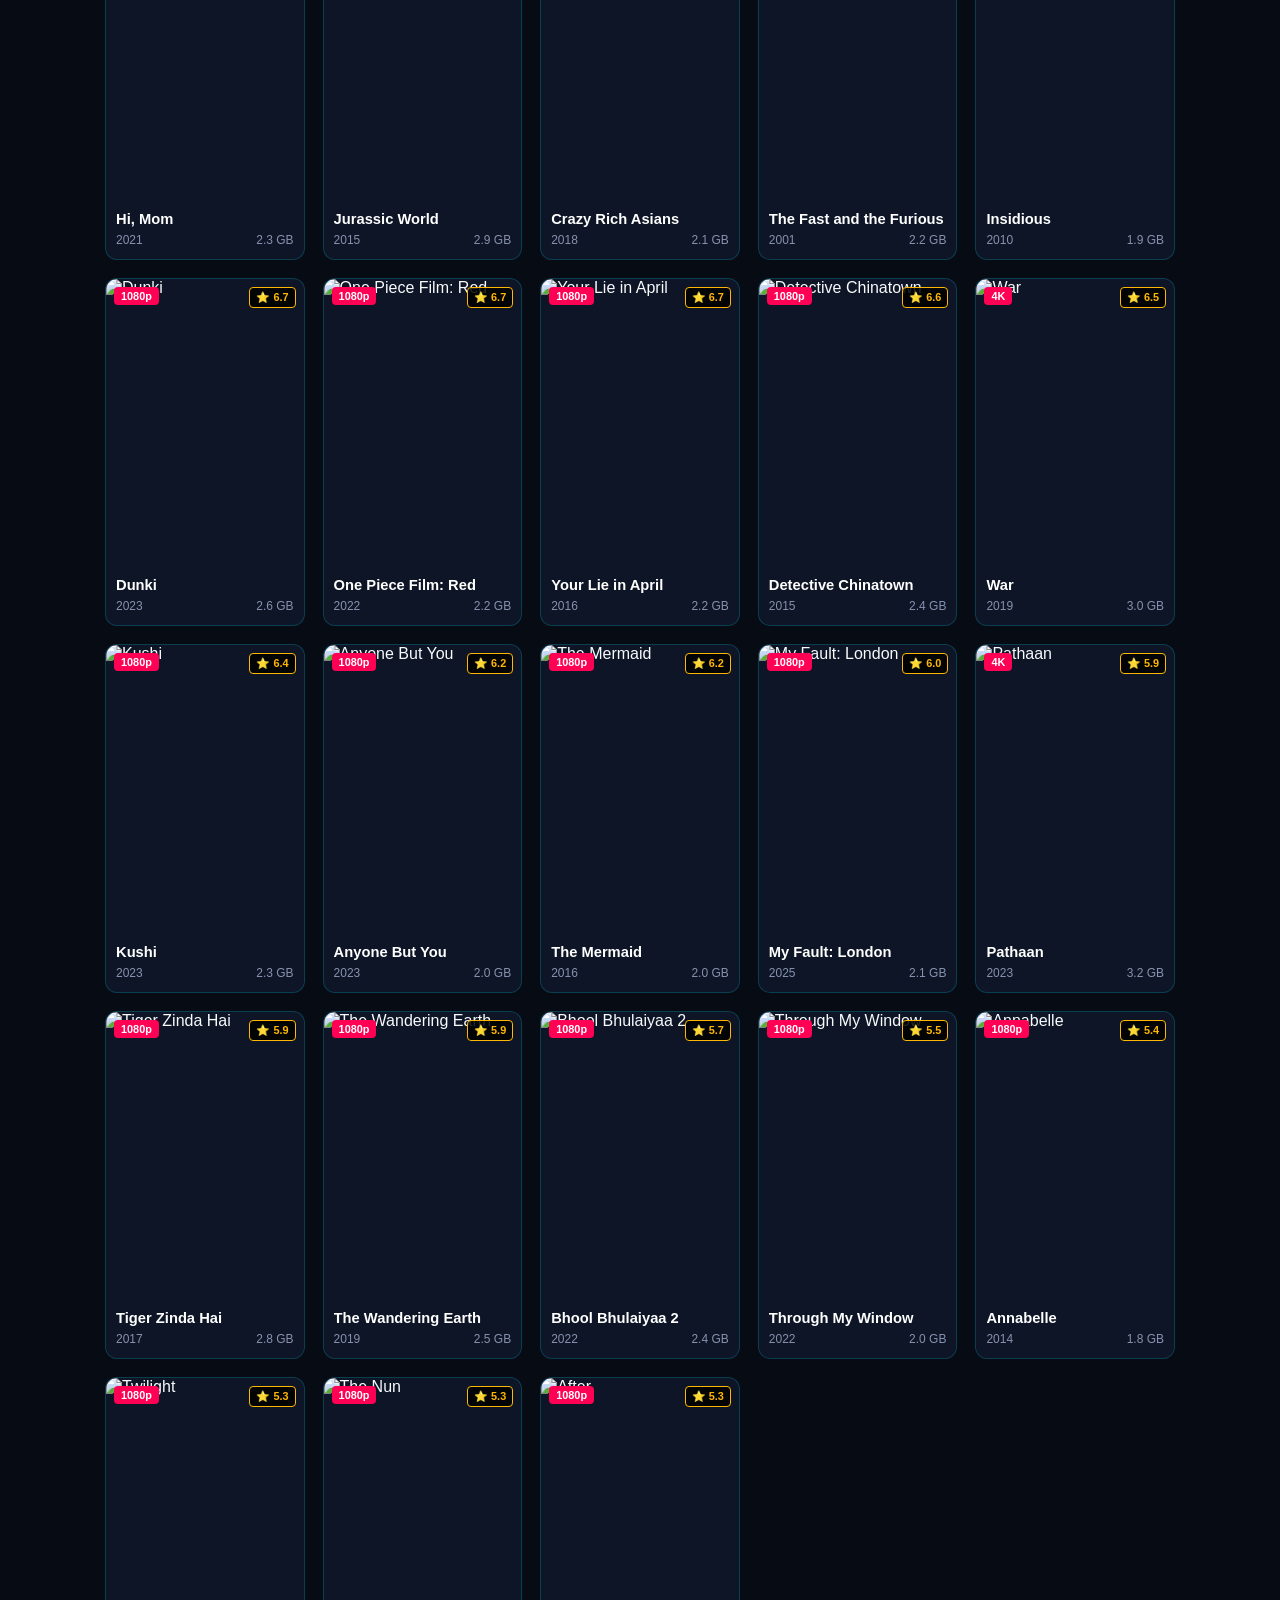
==== commit 968a58e1: "Locked Worldwide Trending Movies (Hindi, Telugu, Tamil, Malayalam, English, Anime, Korean) to the ve" ====
--- a/index.html
+++ b/index.html
@@ -237,9 +237,9 @@
 
         <div class="sort-wrap">
             <select id="sortSelect" onchange="applyAllFilters()">
-                <option value="rating">⭐ Top IMDb Rating (Ranking High-to-Low)</option>
+                <option value="featured" selected>🔥 Worldwide Trending First (Default)</option>
+                <option value="rating">⭐ Top IMDb Rating (High-to-Low)</option>
                 <option value="latest">📅 Latest 2026 Releases</option>
-                <option value="featured">🔥 Featured & Trending</option>
                 <option value="name">🔤 Title (A - Z)</option>
             </select>
         </div>
@@ -247,15 +247,13 @@
 
     <!-- Category Tabs -->
     <nav class="category-tabs" aria-label="Movie Categories">
-        <button class="tab-btn" onclick="filterCategory('trending')" style="border-color: #ff0055; color: #ff0055;">🔥 Trending Now</button>
-        <button class="tab-btn active" onclick="filterCategory('all')">All Genres</button>
-        <button class="tab-btn" onclick="filterCategory('bollywood')">Bollywood</button>
-        <button class="tab-btn" onclick="filterCategory('hollywood')">Hollywood</button>
-        <button class="tab-btn" onclick="filterCategory('south')">South Dubbed</button>
-        <button class="tab-btn" onclick="filterCategory('kdrama')">K-Drama</button>
-        <button class="tab-btn" onclick="filterCategory('series')">Web Series</button>
-        <button class="tab-btn" onclick="filterCategory('anime')">Anime</button>
-        <button class="tab-btn" onclick="filterCategory('action')">Action & Thriller</button>
+        <button class="tab-btn active" onclick="filterCategory('all')">🔥 All Trending (Worldwide)</button>
+        <button class="tab-btn" onclick="filterCategory('bollywood')">🇮🇳 Bollywood (Hindi)</button>
+        <button class="tab-btn" onclick="filterCategory('south')">⚡ South Indian (Telugu/Tamil/Mal)</button>
+        <button class="tab-btn" onclick="filterCategory('hollywood')">🎬 Hollywood (English 4K)</button>
+        <button class="tab-btn" onclick="filterCategory('kdrama')">🇰🇷 K-Drama & Asian</button>
+        <button class="tab-btn" onclick="filterCategory('anime')">⛩️ Anime</button>
+        <button class="tab-btn" onclick="filterCategory('series')">📺 Web Series</button>
     </nav>
 
     <!-- Quality Tabs -->
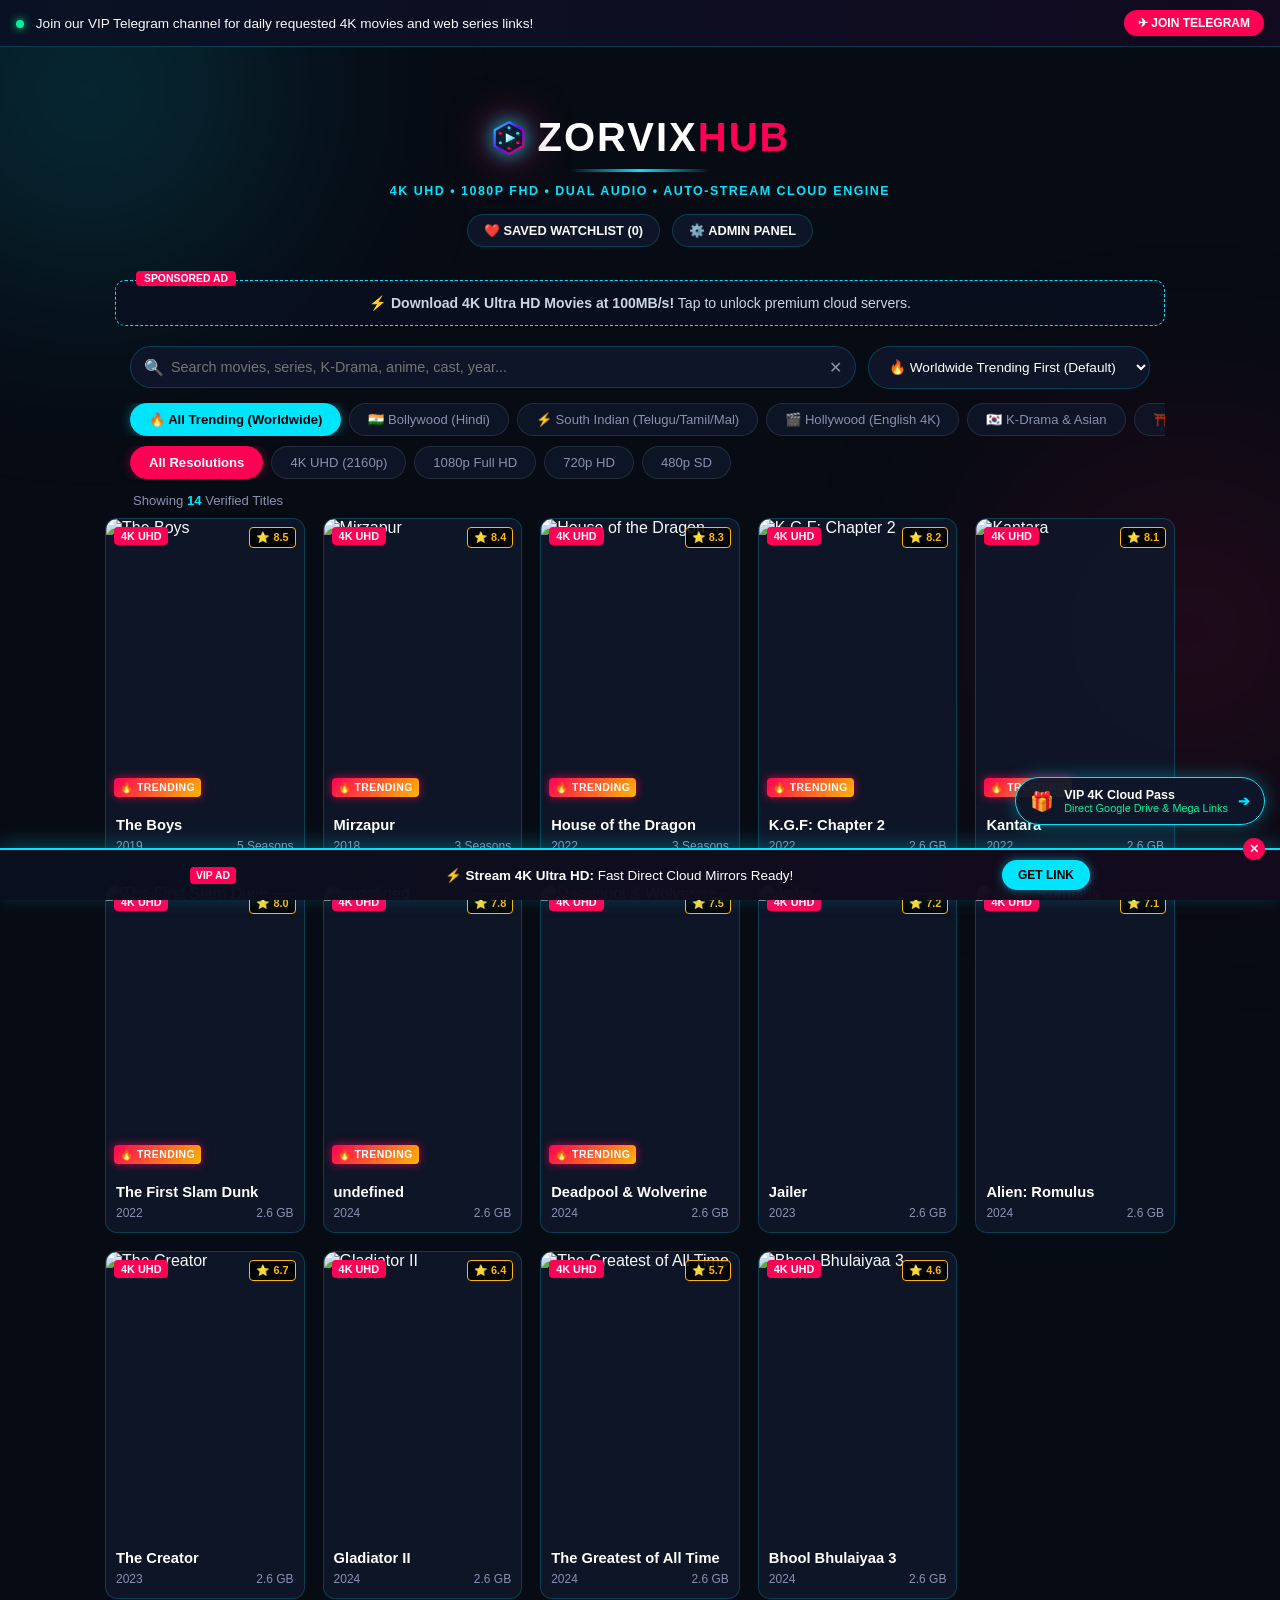
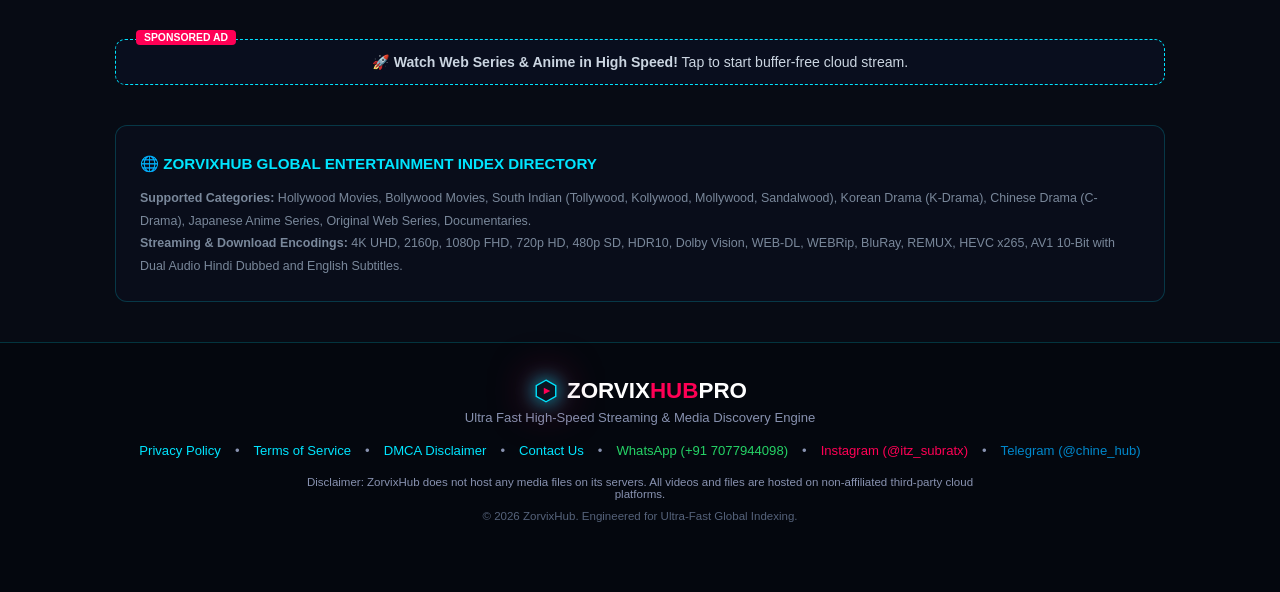
==== commit e56c1ee9: "Integrated Global Movie & Series Catalog Engine (Hero, Season/Episode Viewer, Deduplication, Region " ====
--- a/index.html
+++ b/index.html
@@ -172,6 +172,7 @@
     </div>
 
     <!-- Header Section with Floating Glowing Cinema Logo -->
+    <section class="hero-slider-wrap" id="heroSlider"></section>
     <header>
         <div class="logo-wrap">
             <h1 class="neon-title">
@@ -390,6 +391,13 @@
                         <div id="modalServerList" class="server-btn-grid"></div>
                     </div>
 
+                    
+                    <!-- Seasons & Episode Selector for Series -->
+                    <div id="seasonEpisodeSection" class="season-episode-box" style="display:none;"></div>
+                    
+                    <!-- Official Legal Watch Providers -->
+                    <div id="legalWatchSection" class="legal-watch-box"></div>
+    
                     <div class="utility-btn-bar">
                         <button id="modalSubtitlesBtn" class="utility-btn btn-sub" onclick="downloadSubtitles()">📥 Subtitles (.SRT)</button>
                         <button class="utility-btn btn-report" onclick="reportBrokenLink()">⚠️ Report Dead Link</button>
@@ -441,6 +449,7 @@
 
     <div id="neonToast" class="neon-toast"></div>
 
+    <script src="catalog.js?v=200"></script>
     <script src="script.js?v=200"></script>
 </body>
 </html>
--- a/style.css
+++ b/style.css
@@ -848,3 +848,251 @@
         box-shadow: 0 0 16px rgba(255, 183, 3, 0.9);
     }
 }
+
+/* =========================================================================
+   ZORVIXHUB GLOBAL CATALOG UPGRADES (HERO, SEASONS, PROVIDERS)
+   ========================================================================= */
+
+/* Hero Banner Slider */
+.hero-slider-wrap {
+    max-width: 1100px;
+    margin: 15px auto 25px auto;
+    padding: 0 15px;
+    position: relative;
+    border-radius: 16px;
+    overflow: hidden;
+}
+.hero-slides-track {
+    position: relative;
+    width: 100%;
+    height: 380px;
+    border-radius: 16px;
+    overflow: hidden;
+    border: 1px solid var(--border);
+}
+.hero-slide {
+    position: absolute;
+    inset: 0;
+    background-size: cover;
+    background-position: center;
+    opacity: 0;
+    transition: opacity 0.8s ease-in-out, transform 0.8s ease-in-out;
+    display: flex;
+    align-items: flex-end;
+    padding: 30px;
+    transform: scale(1.02);
+}
+.hero-slide.active {
+    opacity: 1;
+    transform: scale(1);
+    z-index: 2;
+}
+.hero-slide-content {
+    max-width: 650px;
+    z-index: 5;
+}
+.hero-badge {
+    background: var(--pink);
+    color: #fff;
+    font-size: 0.72rem;
+    font-weight: 900;
+    padding: 4px 10px;
+    border-radius: 20px;
+    display: inline-block;
+    margin-bottom: 10px;
+}
+.hero-title {
+    font-size: 2.2rem;
+    font-weight: 900;
+    line-height: 1.1;
+    margin-bottom: 10px;
+    color: #fff;
+    text-shadow: 0 2px 10px rgba(0,0,0,0.8);
+}
+.hero-story {
+    font-size: 0.88rem;
+    color: #cbd5e1;
+    line-height: 1.5;
+    margin-bottom: 16px;
+}
+.hero-action-row {
+    display: flex;
+    gap: 12px;
+}
+.hero-btn-play {
+    background: var(--cyan);
+    color: #000;
+    font-weight: 900;
+    border: none;
+    padding: 10px 22px;
+    border-radius: 25px;
+    font-size: 0.85rem;
+    cursor: pointer;
+    box-shadow: 0 0 15px rgba(0,229,255,0.4);
+}
+.hero-btn-trailer {
+    background: rgba(255,255,255,0.15);
+    color: #fff;
+    border: 1px solid rgba(255,255,255,0.3);
+    backdrop-filter: blur(10px);
+    font-weight: 700;
+    padding: 10px 20px;
+    border-radius: 25px;
+    font-size: 0.85rem;
+    cursor: pointer;
+}
+.hero-nav-dots {
+    position: absolute;
+    bottom: 15px;
+    right: 35px;
+    z-index: 10;
+    display: flex;
+    gap: 6px;
+}
+.hero-nav-dots .dot {
+    width: 10px;
+    height: 10px;
+    border-radius: 50%;
+    background: rgba(255,255,255,0.3);
+    cursor: pointer;
+    transition: 0.2s;
+}
+.hero-nav-dots .dot.active {
+    background: var(--cyan);
+    transform: scale(1.3);
+}
+
+/* Season & Episode Selector in Detail Modal */
+.season-episode-box {
+    margin-top: 18px;
+    background: rgba(15, 23, 42, 0.7);
+    border: 1px solid var(--border);
+    border-radius: 10px;
+    padding: 14px;
+}
+.season-header {
+    display: flex;
+    justify-content: space-between;
+    align-items: center;
+    margin-bottom: 14px;
+}
+.season-header h4 {
+    font-size: 0.85rem;
+    color: var(--cyan);
+}
+.season-header select {
+    background: #0f172a;
+    border: 1px solid var(--border);
+    color: #fff;
+    padding: 6px 12px;
+    border-radius: 6px;
+    font-size: 0.8rem;
+    outline: none;
+}
+.episode-cards-grid {
+    display: grid;
+    grid-template-columns: repeat(auto-fill, minmax(170px, 1fr));
+    gap: 10px;
+    max-height: 280px;
+    overflow-y: auto;
+    padding-right: 5px;
+}
+.episode-card {
+    background: rgba(255,255,255,0.03);
+    border: 1px solid rgba(255,255,255,0.08);
+    border-radius: 8px;
+    overflow: hidden;
+    cursor: pointer;
+    transition: 0.2s;
+}
+.episode-card:hover {
+    border-color: var(--cyan);
+    transform: translateY(-3px);
+}
+.ep-img-wrap {
+    position: relative;
+    width: 100%;
+    height: 85px;
+}
+.ep-img-wrap img {
+    width: 100%;
+    height: 100%;
+    object-fit: cover;
+}
+.ep-badge {
+    position: absolute;
+    bottom: 4px;
+    right: 4px;
+    background: rgba(0,0,0,0.85);
+    color: var(--cyan);
+    font-size: 0.65rem;
+    font-weight: bold;
+    padding: 2px 5px;
+    border-radius: 3px;
+}
+.ep-info {
+    padding: 6px 8px;
+}
+.ep-info h6 {
+    font-size: 0.78rem;
+    color: #fff;
+    white-space: nowrap;
+    overflow: hidden;
+    text-overflow: ellipsis;
+}
+.ep-info p {
+    font-size: 0.68rem;
+    color: var(--text-muted);
+    line-height: 1.3;
+}
+
+/* Legal Watch Providers */
+.legal-watch-box {
+    margin-top: 14px;
+}
+.section-micro-heading {
+    font-size: 0.72rem;
+    color: var(--green);
+    font-weight: bold;
+    letter-spacing: 0.5px;
+    margin-bottom: 8px;
+}
+.providers-row {
+    display: flex;
+    flex-wrap: wrap;
+    gap: 8px;
+}
+.provider-pill {
+    display: inline-flex;
+    align-items: center;
+    gap: 6px;
+    background: rgba(255,255,255,0.06);
+    border: 1px solid rgba(0, 245, 155, 0.3);
+    color: #fff;
+    padding: 6px 12px;
+    border-radius: 20px;
+    text-decoration: none;
+    font-size: 0.75rem;
+    transition: 0.2s;
+}
+.provider-pill:hover {
+    border-color: var(--green);
+    background: rgba(0, 245, 155, 0.12);
+}
+.p-dot {
+    width: 6px;
+    height: 6px;
+    border-radius: 50%;
+    background: var(--green);
+}
+.p-type {
+    font-size: 0.65rem;
+    color: var(--text-muted);
+    margin-left: 2px;
+}
+
+@media (max-width: 600px) {
+    .hero-slides-track { height: 320px; }
+    .hero-title { font-size: 1.5rem; }
+    .hero-story { display: none; }
+}
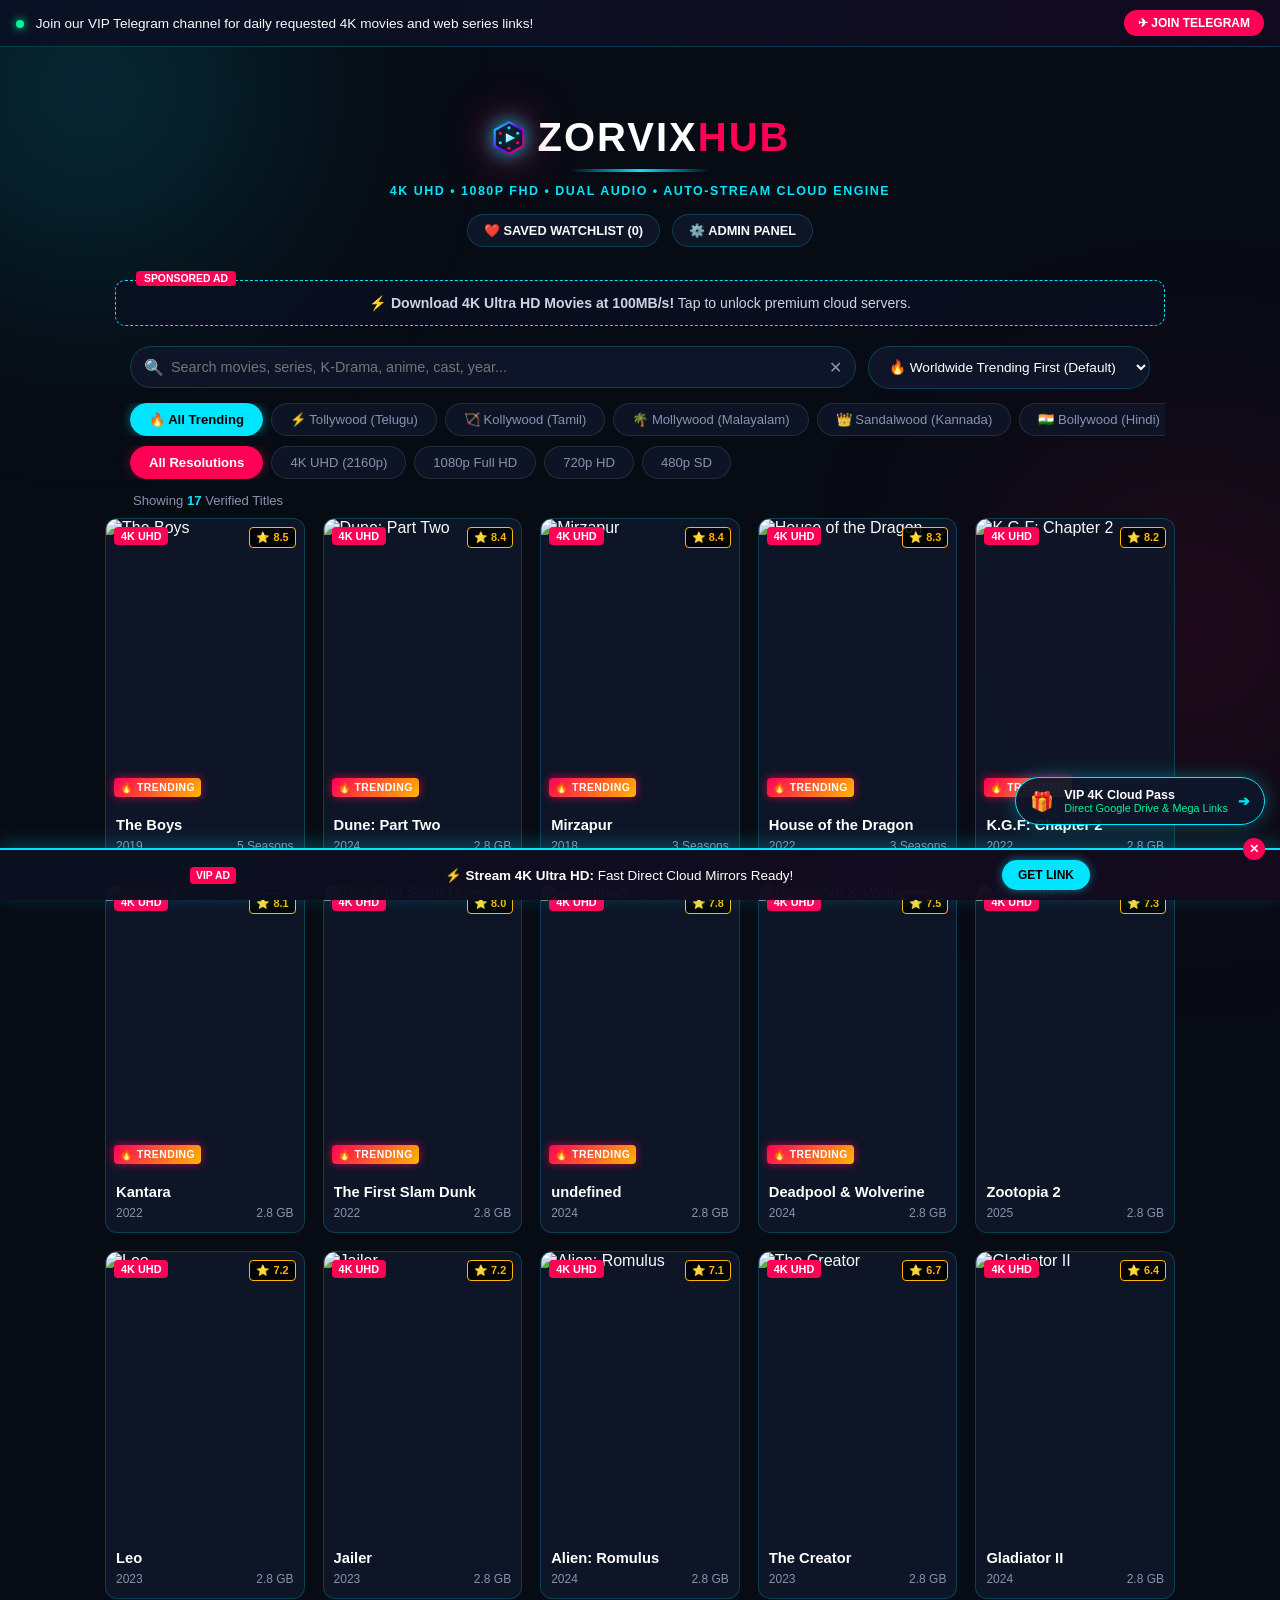
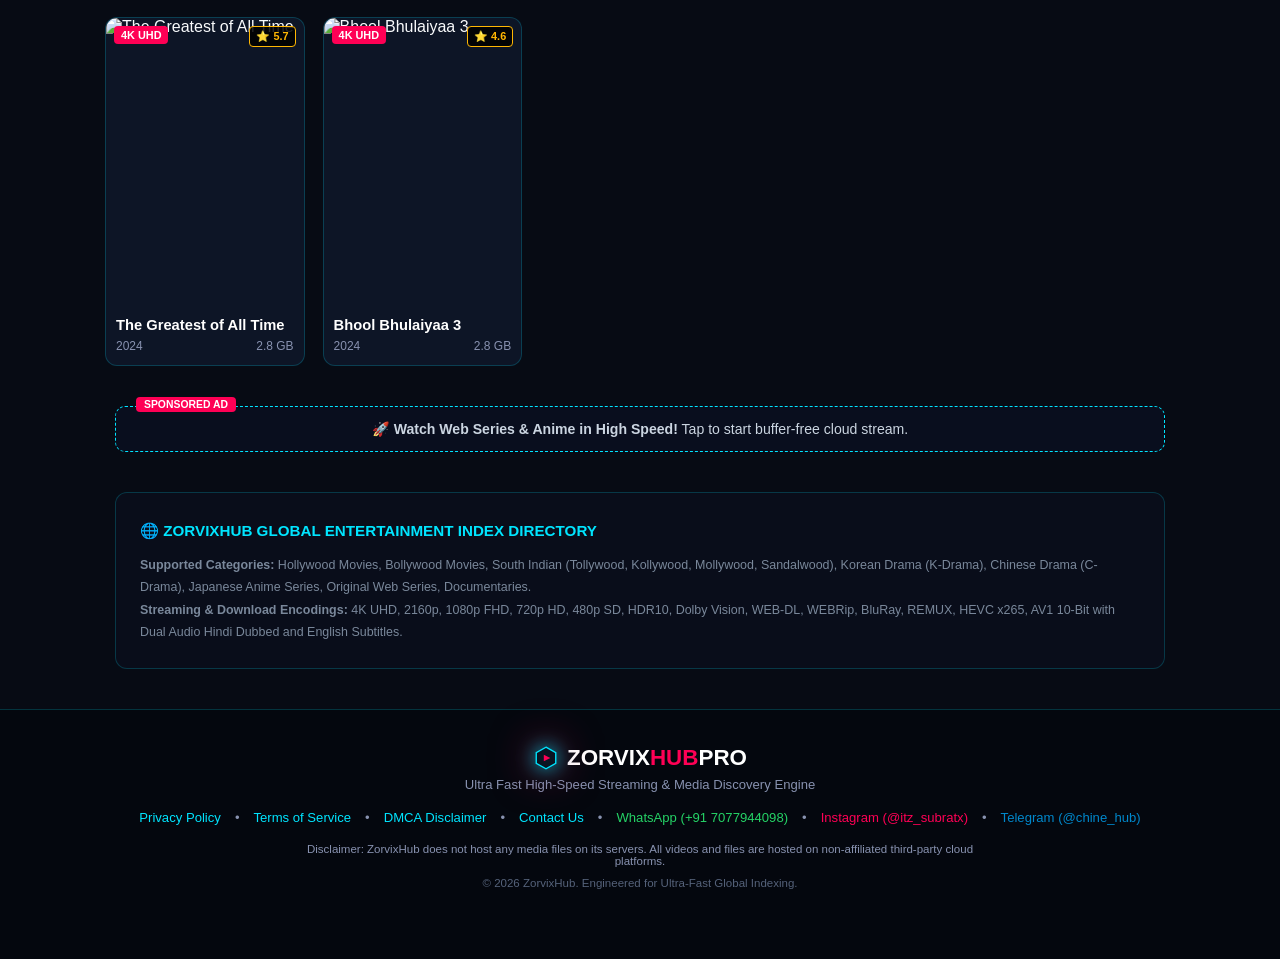
==== commit afa6ec9f: "Upgraded to Enterprise Global Catalog Platform with Season/Episode Engine, Legal Providers & Headles" ====
--- a/index.html
+++ b/index.html
@@ -248,13 +248,16 @@
 
     <!-- Category Tabs -->
     <nav class="category-tabs" aria-label="Movie Categories">
-        <button class="tab-btn active" onclick="filterCategory('all')">🔥 All Trending (Worldwide)</button>
+        <button class="tab-btn active" onclick="filterCategory('all')">🔥 All Trending</button>
+        <button class="tab-btn" onclick="filterCategory('tollywood')">⚡ Tollywood (Telugu)</button>
+        <button class="tab-btn" onclick="filterCategory('kollywood')">🏹 Kollywood (Tamil)</button>
+        <button class="tab-btn" onclick="filterCategory('mollywood')">🌴 Mollywood (Malayalam)</button>
+        <button class="tab-btn" onclick="filterCategory('sandalwood')">👑 Sandalwood (Kannada)</button>
         <button class="tab-btn" onclick="filterCategory('bollywood')">🇮🇳 Bollywood (Hindi)</button>
-        <button class="tab-btn" onclick="filterCategory('south')">⚡ South Indian (Telugu/Tamil/Mal)</button>
         <button class="tab-btn" onclick="filterCategory('hollywood')">🎬 Hollywood (English 4K)</button>
-        <button class="tab-btn" onclick="filterCategory('kdrama')">🇰🇷 K-Drama & Asian</button>
-        <button class="tab-btn" onclick="filterCategory('anime')">⛩️ Anime</button>
-        <button class="tab-btn" onclick="filterCategory('series')">📺 Web Series</button>
+        <button class="tab-btn" onclick="filterCategory('kdrama')">🇰🇷 K-Drama (Korean)</button>
+        <button class="tab-btn" onclick="filterCategory('anime')">⛩️ Anime Universe</button>
+        <button class="tab-btn" onclick="filterCategory('series')">📺 Web Series & OTT</button>
     </nav>
 
     <!-- Quality Tabs -->
@@ -450,6 +453,7 @@
     <div id="neonToast" class="neon-toast"></div>
 
     <script src="catalog.js?v=200"></script>
+    <script src="catalog-engine.js?v=300"></script>
     <script src="script.js?v=200"></script>
 </body>
 </html>
--- a/style.css
+++ b/style.css
@@ -1096,3 +1096,258 @@
     .hero-title { font-size: 1.5rem; }
     .hero-story { display: none; }
 }
+
+/* =========================================================================
+   ZORVIXHUB GLOBAL CATALOG UPGRADES (HERO, SEASONS, PROVIDERS)
+   ========================================================================= */
+
+/* Hero Banner Slider */
+.hero-slider-container {
+    max-width: 1100px;
+    margin: 15px auto 25px auto;
+    padding: 0 15px;
+    position: relative;
+    border-radius: 16px;
+    overflow: hidden;
+}
+.hero-slider-track {
+    position: relative;
+    width: 100%;
+    height: 380px;
+    border-radius: 16px;
+    overflow: hidden;
+    border: 1px solid var(--border);
+}
+.hero-slide {
+    position: absolute;
+    inset: 0;
+    background-size: cover;
+    background-position: center;
+    opacity: 0;
+    transition: opacity 0.8s ease-in-out, transform 0.8s ease-in-out;
+    display: flex;
+    align-items: flex-end;
+    padding: 30px;
+    transform: scale(1.02);
+}
+.hero-slide.active {
+    opacity: 1;
+    transform: scale(1);
+    z-index: 2;
+}
+.hero-slide-inner {
+    max-width: 650px;
+    z-index: 5;
+}
+.hero-tag {
+    background: var(--pink);
+    color: #fff;
+    font-size: 0.72rem;
+    font-weight: 900;
+    padding: 4px 10px;
+    border-radius: 20px;
+    display: inline-block;
+    margin-bottom: 10px;
+}
+.hero-heading {
+    font-size: 2.2rem;
+    font-weight: 900;
+    line-height: 1.1;
+    margin-bottom: 10px;
+    color: #fff;
+    text-shadow: 0 2px 10px rgba(0,0,0,0.8);
+}
+.hero-desc {
+    font-size: 0.88rem;
+    color: #cbd5e1;
+    line-height: 1.5;
+    margin-bottom: 16px;
+}
+.hero-btn-group {
+    display: flex;
+    gap: 12px;
+}
+.hero-primary-btn {
+    background: var(--cyan);
+    color: #000;
+    font-weight: 900;
+    border: none;
+    padding: 10px 22px;
+    border-radius: 25px;
+    font-size: 0.85rem;
+    cursor: pointer;
+    box-shadow: 0 0 15px rgba(0,229,255,0.4);
+}
+.hero-secondary-btn {
+    background: rgba(255,255,255,0.15);
+    color: #fff;
+    border: 1px solid rgba(255,255,255,0.3);
+    backdrop-filter: blur(10px);
+    font-weight: 700;
+    padding: 10px 20px;
+    border-radius: 25px;
+    font-size: 0.85rem;
+    cursor: pointer;
+}
+.hero-indicators {
+    position: absolute;
+    bottom: 15px;
+    right: 35px;
+    z-index: 10;
+    display: flex;
+    gap: 6px;
+}
+.indicator-dot {
+    width: 10px;
+    height: 10px;
+    border-radius: 50%;
+    background: rgba(255,255,255,0.3);
+    cursor: pointer;
+    transition: 0.2s;
+}
+.indicator-dot.active {
+    background: var(--cyan);
+    transform: scale(1.3);
+}
+
+/* Season & Episode Selector in Detail Modal */
+.season-episode-box {
+    margin-top: 18px;
+    background: rgba(15, 23, 42, 0.7);
+    border: 1px solid var(--border);
+    border-radius: 10px;
+    padding: 14px;
+}
+.season-nav-bar {
+    display: flex;
+    justify-content: space-between;
+    align-items: center;
+    margin-bottom: 14px;
+}
+.season-nav-bar h4 {
+    font-size: 0.85rem;
+    color: var(--cyan);
+}
+.season-nav-bar select {
+    background: #0f172a;
+    border: 1px solid var(--border);
+    color: #fff;
+    padding: 6px 12px;
+    border-radius: 6px;
+    font-size: 0.8rem;
+    outline: none;
+}
+.episode-cards-list {
+    display: grid;
+    grid-template-columns: repeat(auto-fill, minmax(170px, 1fr));
+    gap: 10px;
+    max-height: 280px;
+    overflow-y: auto;
+    padding-right: 5px;
+}
+.episode-card {
+    background: rgba(255,255,255,0.03);
+    border: 1px solid rgba(255,255,255,0.08);
+    border-radius: 8px;
+    overflow: hidden;
+    cursor: pointer;
+    transition: 0.2s;
+}
+.episode-card:hover {
+    border-color: var(--cyan);
+    transform: translateY(-3px);
+}
+.ep-thumb-wrap {
+    position: relative;
+    width: 100%;
+    height: 85px;
+}
+.ep-thumb-wrap img {
+    width: 100%;
+    height: 100%;
+    object-fit: cover;
+}
+.ep-num-pill {
+    position: absolute;
+    bottom: 4px;
+    right: 4px;
+    background: rgba(0,0,0,0.85);
+    color: var(--cyan);
+    font-size: 0.65rem;
+    font-weight: bold;
+    padding: 2px 5px;
+    border-radius: 3px;
+}
+.ep-details {
+    padding: 6px 8px;
+}
+.ep-details h6 {
+    font-size: 0.78rem;
+    color: #fff;
+    white-space: nowrap;
+    overflow: hidden;
+    text-overflow: ellipsis;
+}
+.ep-details p {
+    font-size: 0.68rem;
+    color: var(--text-muted);
+    line-height: 1.3;
+}
+
+/* Legal Watch Providers */
+.legal-watch-box {
+    margin-top: 14px;
+}
+.providers-title {
+    font-size: 0.72rem;
+    color: var(--green);
+    font-weight: bold;
+    letter-spacing: 0.5px;
+    margin-bottom: 8px;
+}
+.providers-flex {
+    display: flex;
+    flex-wrap: wrap;
+    gap: 8px;
+}
+.provider-badge {
+    display: inline-flex;
+    align-items: center;
+    gap: 6px;
+    background: rgba(255,255,255,0.06);
+    border: 1px solid rgba(0, 245, 155, 0.3);
+    color: #fff;
+    padding: 6px 12px;
+    border-radius: 20px;
+    text-decoration: none;
+    font-size: 0.75rem;
+    transition: 0.2s;
+}
+.provider-badge:hover {
+    border-color: var(--green);
+    background: rgba(0, 245, 155, 0.12);
+}
+.provider-dot {
+    width: 6px;
+    height: 6px;
+    border-radius: 50%;
+    background: var(--green);
+}
+.provider-type {
+    font-size: 0.65rem;
+    color: var(--text-muted);
+    margin-left: 2px;
+}
+
+/* Admin Ingestion Dialog */
+.admin-import-box {
+    max-width: 580px;
+    border: 1px solid var(--cyan);
+    box-shadow: 0 0 30px rgba(0,229,255,0.3);
+}
+
+@media (max-width: 600px) {
+    .hero-slider-track { height: 320px; }
+    .hero-heading { font-size: 1.5rem; }
+    .hero-desc { display: none; }
+}
